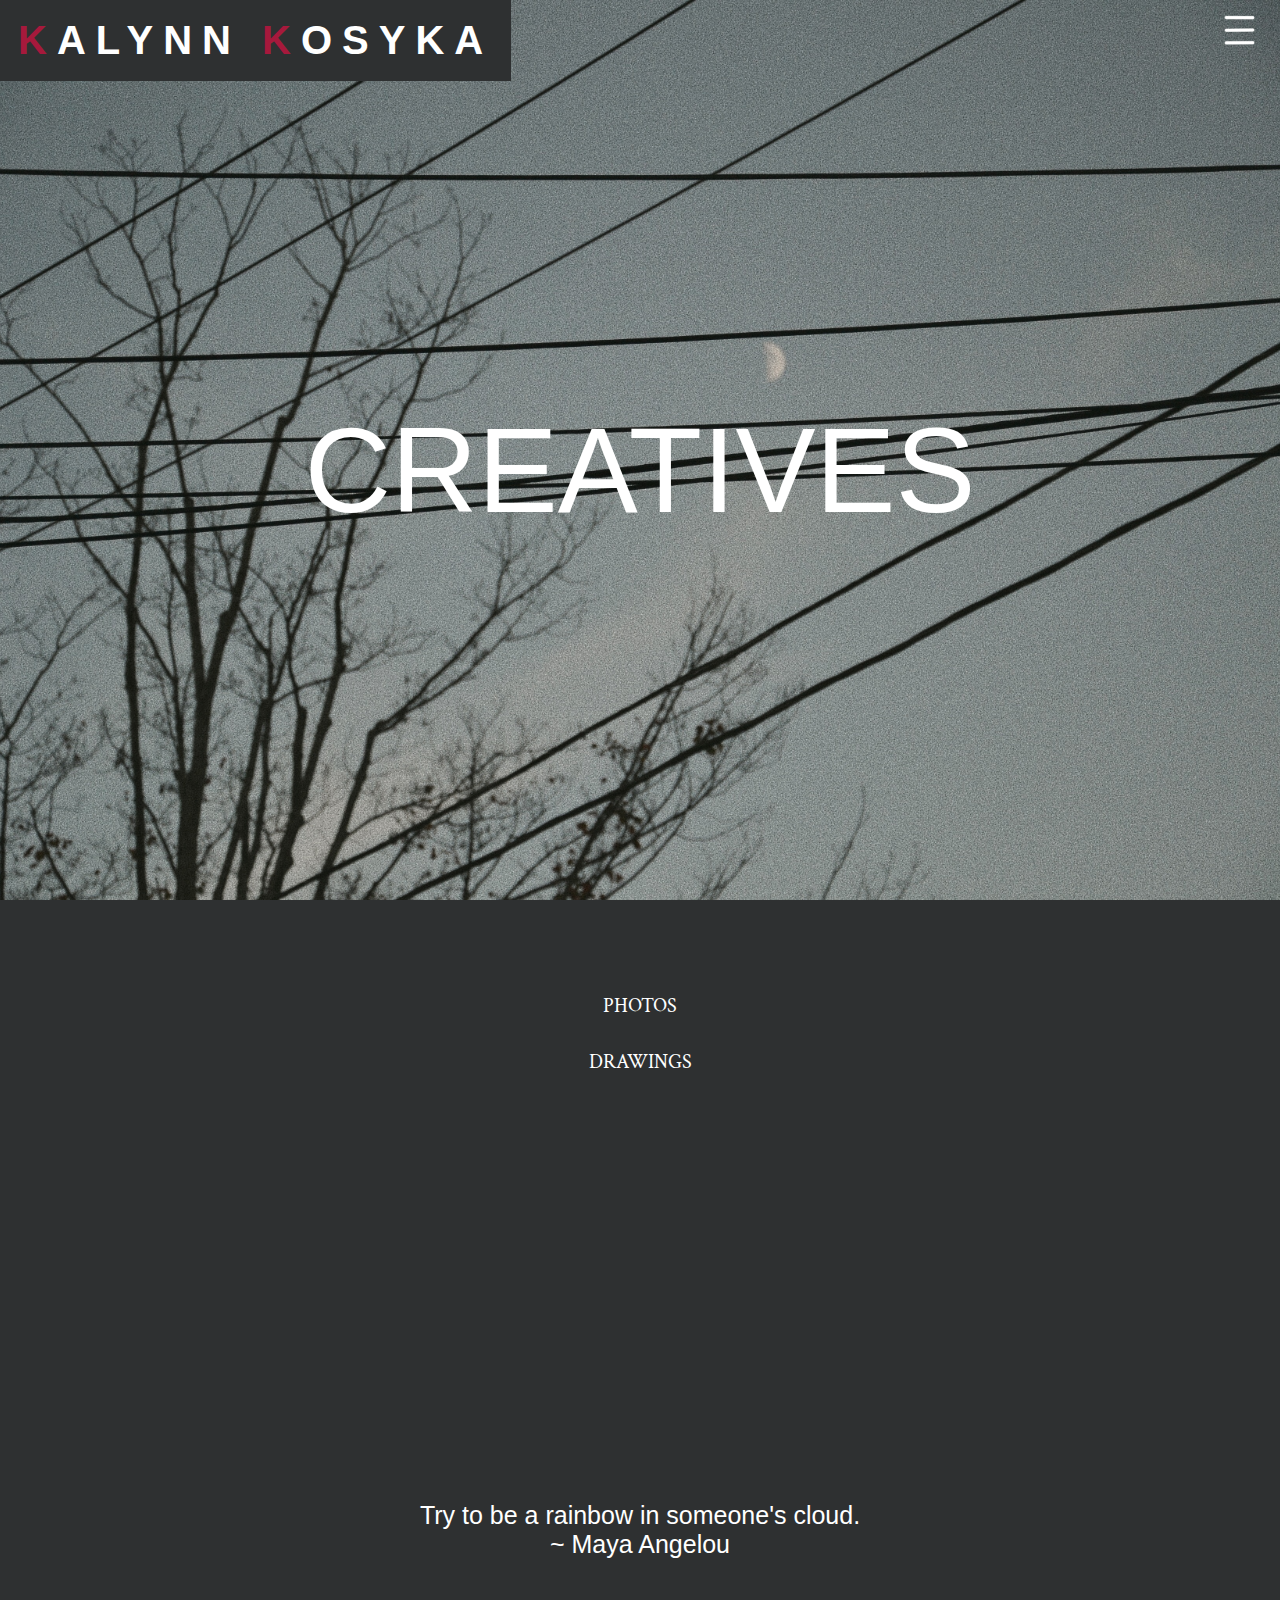
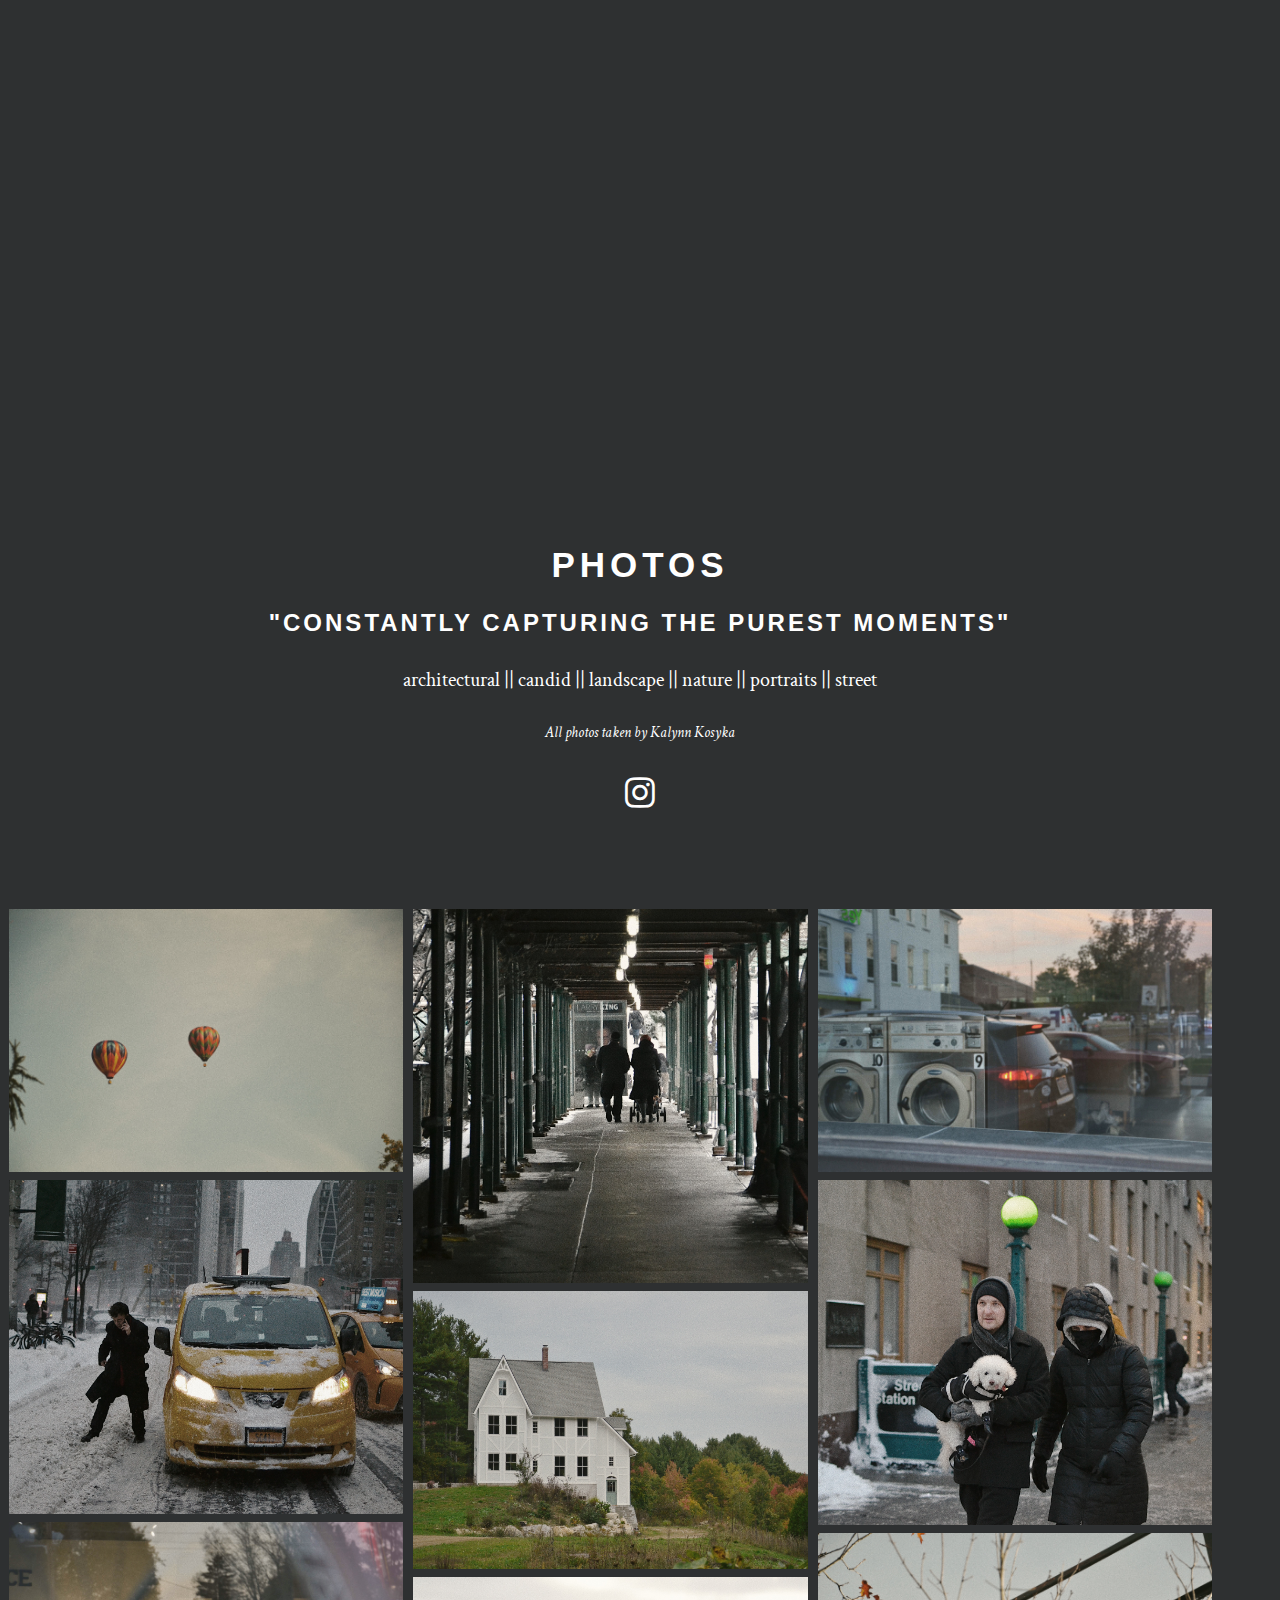
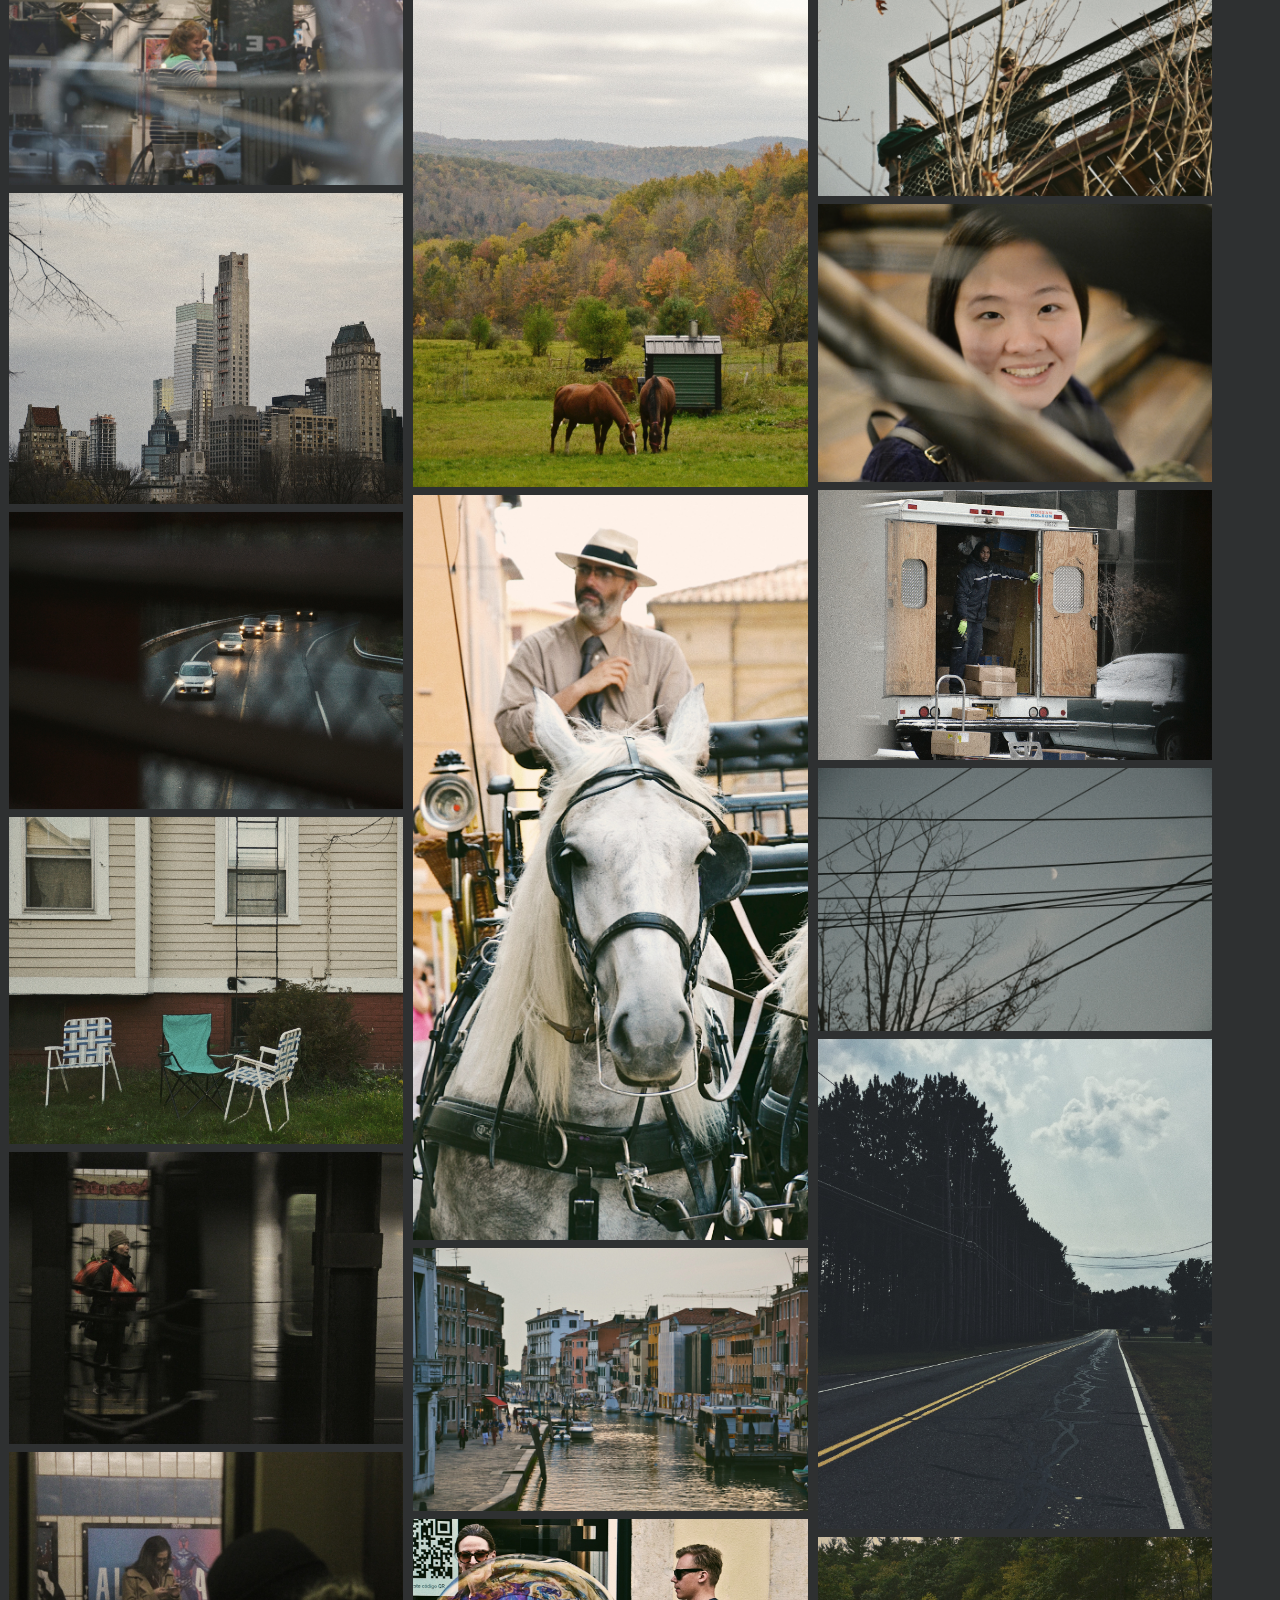
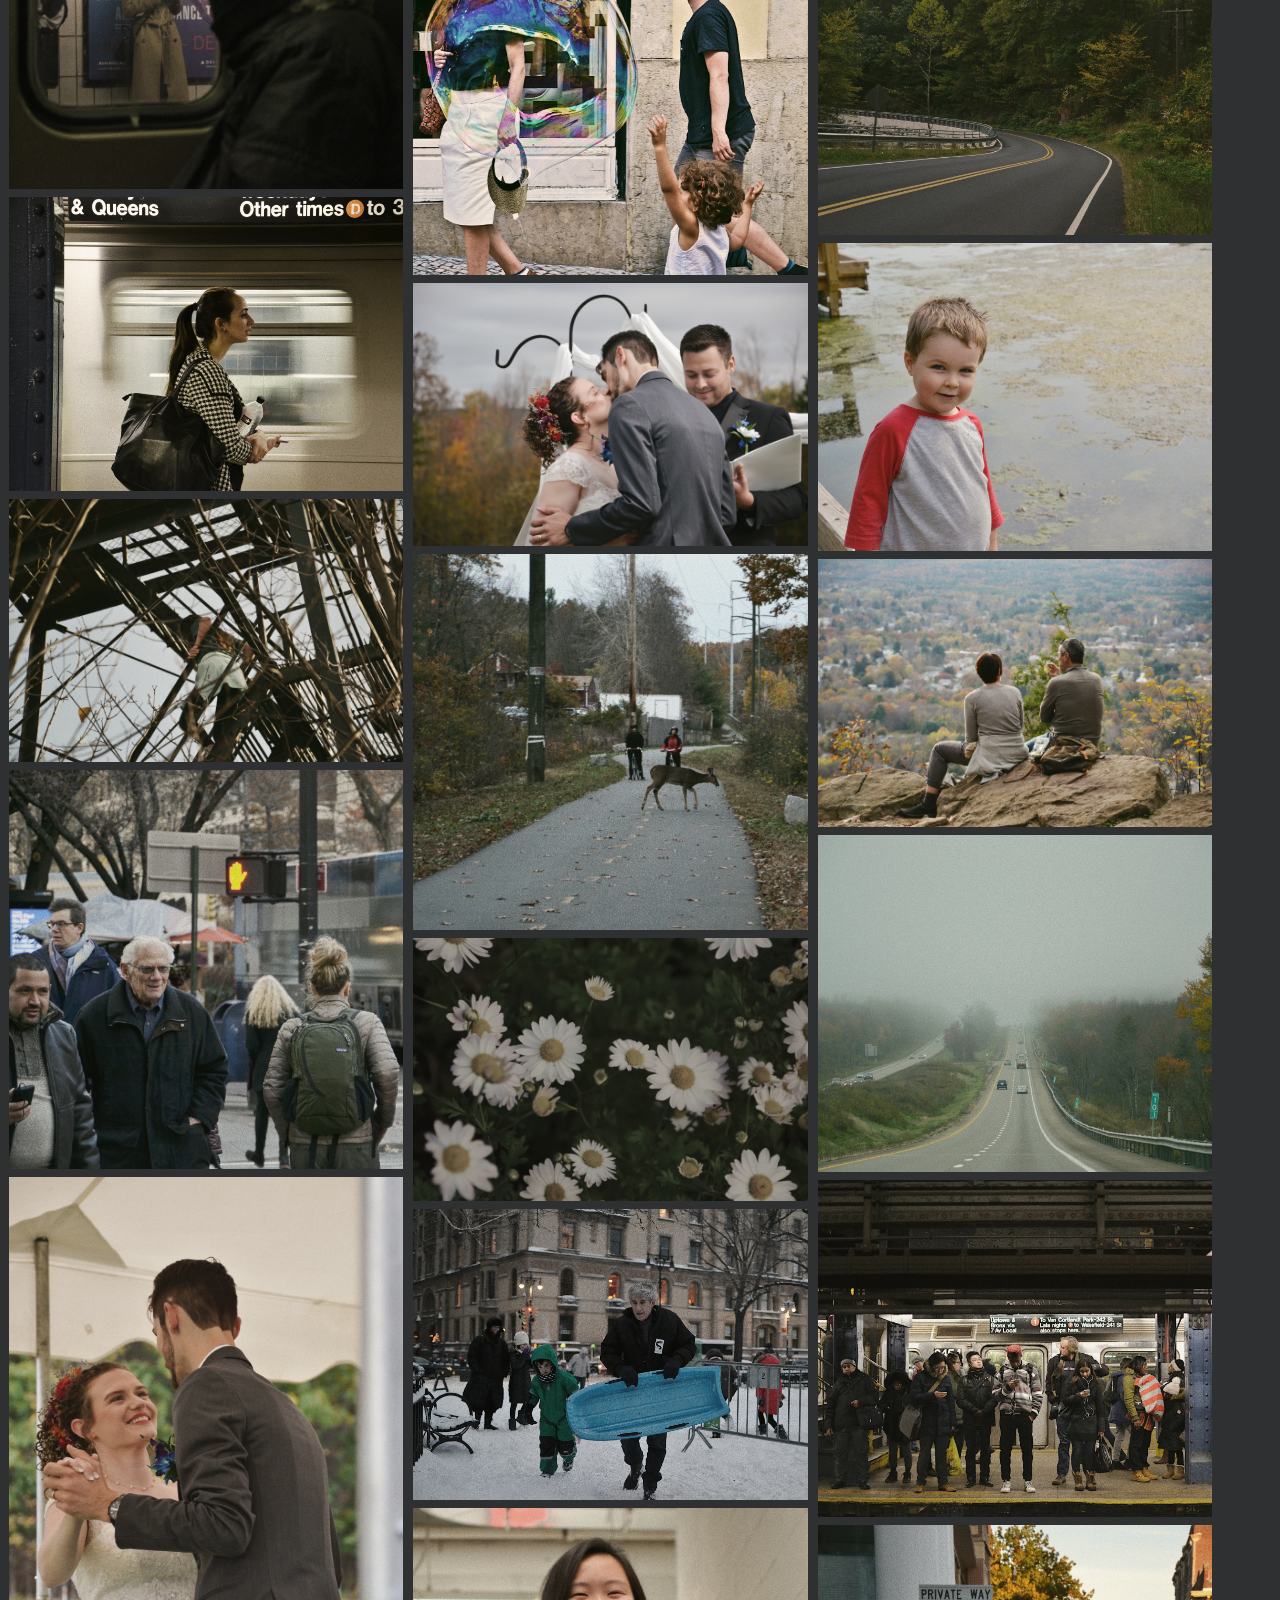
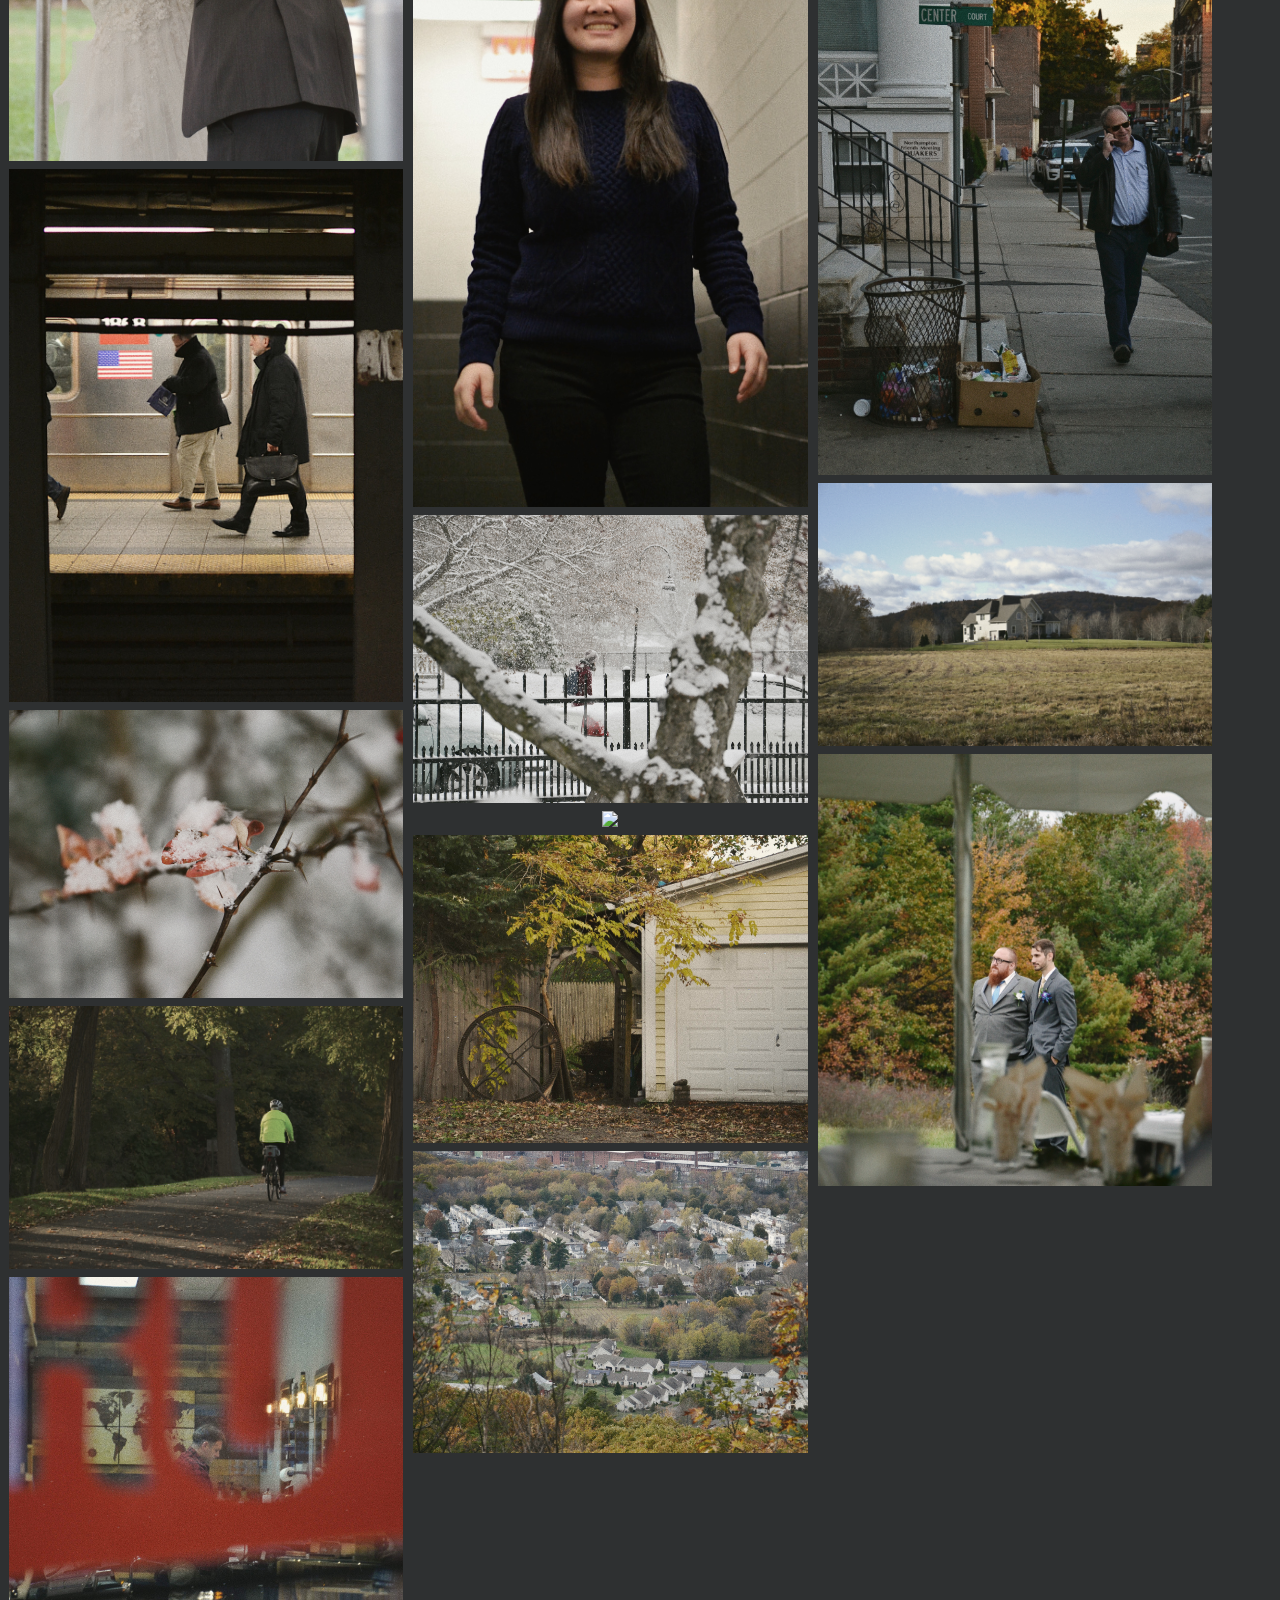
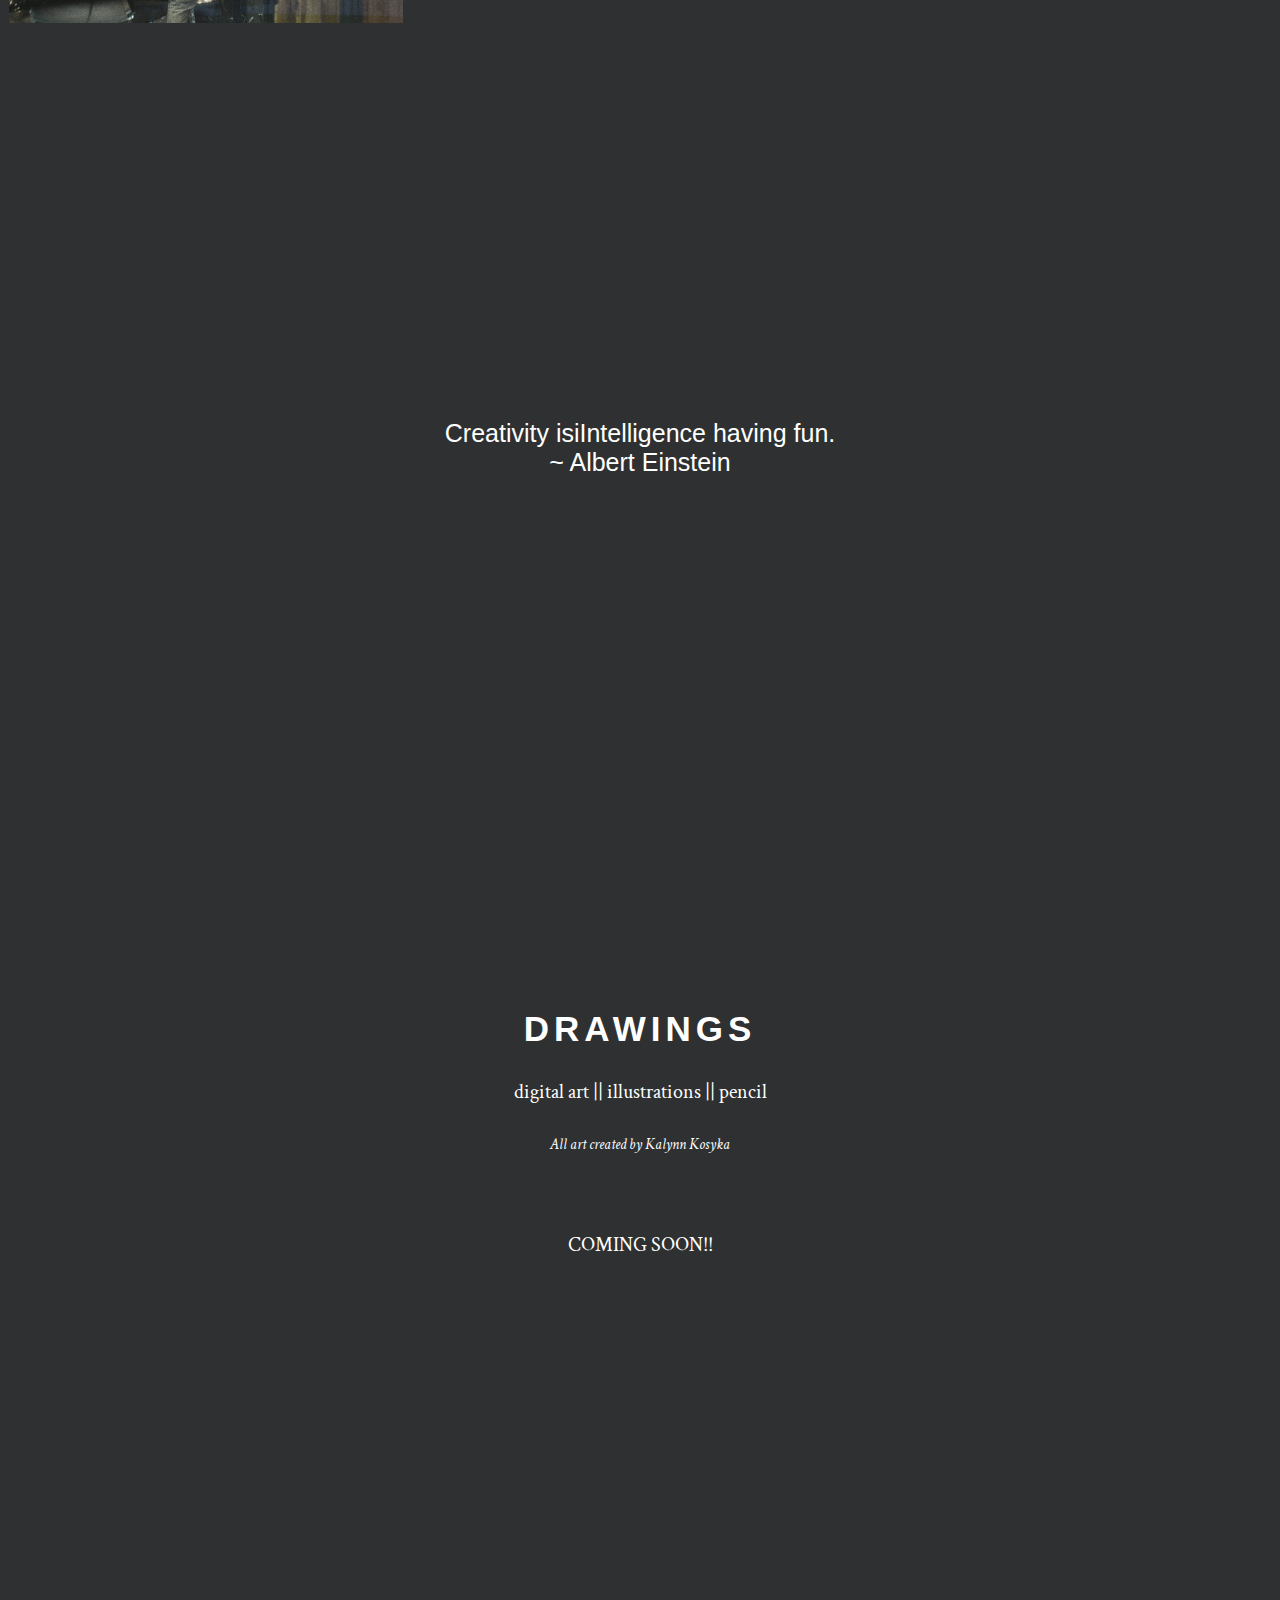
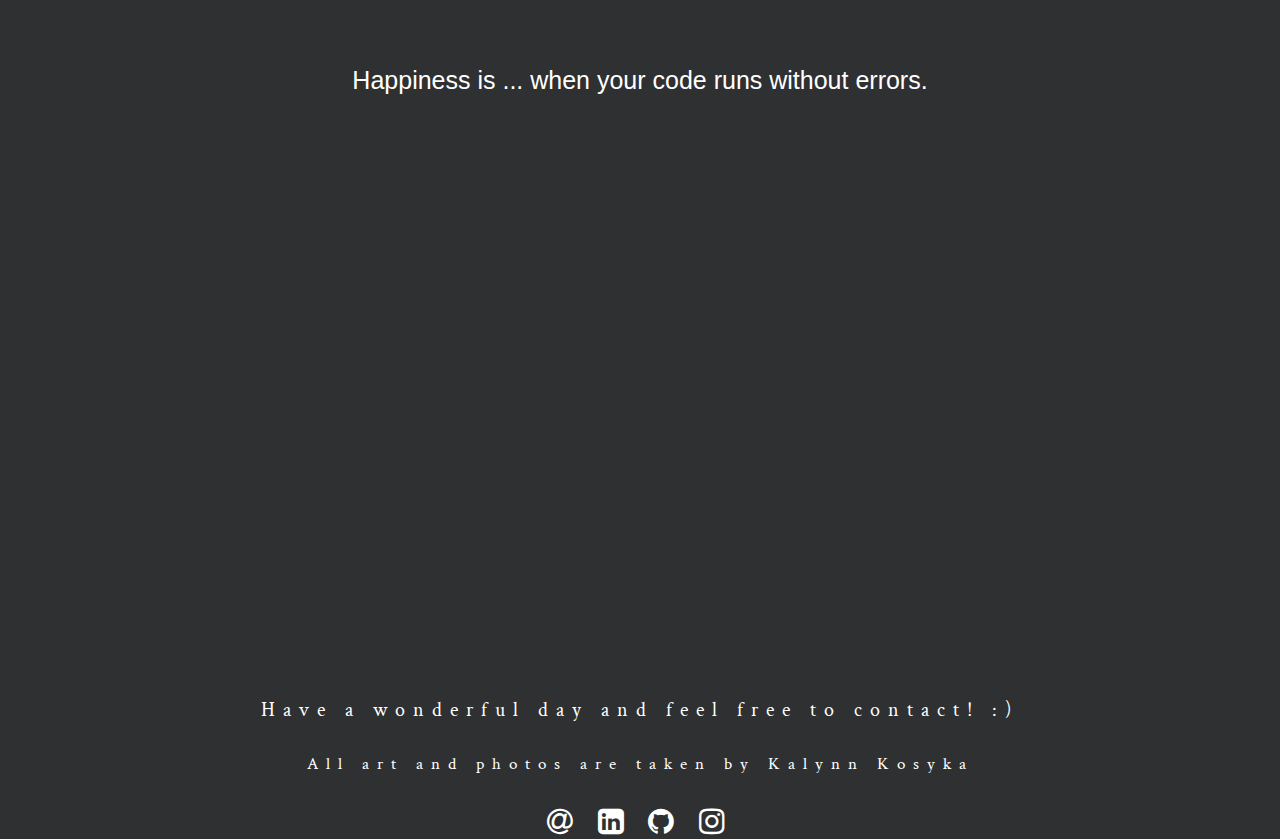
==== creative.html @ 106fa72b "photo -> creatives" ====
<!DOCTYPE html>
<html>
<head>
  <title>KALYNN KOSYKA</title>
  <link rel="stylesheet" type="text/css" href="index.css"> 
  <link href="https://fonts.googleapis.com/css?family=Special+Elite" rel="stylesheet">
  <link href="https://fonts.googleapis.com/css?family=Crimson+Text" rel="stylesheet">

  <link rel="stylesheet" href="https://cdnjs.cloudflare.com/ajax/libs/font-awesome/4.7.0/css/font-awesome.min.css">
</head>
<body>

  <div class="bgimg-7">
    <div class="caption">
        <h1 class="header">
          <a href="index.html"><span id="header" class="border"><span style="color: #A6193C">K</span>ALYNN <span style="color: #A6193C">K</span>OSYKA</span></a>
        </h1>

    <input type="checkbox" id="slide" name="" value=""/>
    <div id="container" class="container" >
      <label for="slide" class="toggle"><img src="images/icon.png" height="30px" alt="moreInfo"></label>
      <nav class="sidebar"> 
        <ul>
          <li><a href="index.html#about" onclick="uncheck()"> <span style="color: #A6193C">A</span>BOUT </a></li>
          <li><a href="files/resume.pdf" target="_blank" onclick="uncheck()"> <span style="color: #A6193C">R</span>ESUME </a></li>
          <li><a href="project.html" onclick="uncheck()"> <span style="color: #A6193C">P</span>ROJECTS </a></li>
          <li><a href="creative.html" onclick="uncheck()"> <span style="color: #A6193C">C</span>REATIVES </a></li>
          <li><a href="other.html" onclick="uncheck()"> <span style="color: #A6193C">O</span>THER </a></li>
          <li><a href="#contact" onclick="uncheck()"> <span style="color: #A6193C">C</span>ONTACT </a></li>
        </ul>
      </nav>
    </div>
    </h1>
      <span id="greeting">CREATIVES</span>
    </div>
  </div>

  <div>
    <div>
      <br/>
      <p><a href="#photos">PHOTOS</a></p>
      <p><a href="#drawings">DRAWINGS</a></p>
      <br/>
    </div>
  </div>

  <div class="bgimg-10">
    <div class="caption">
      <div id="quote1"></div>
    </div>
  </div>

    <section id="photos">
      <div>
        <br/><br/><br/>
        <h1>PHOTOS</h1>
        <h2>"constantly capturing the purest moments"</h2>
        <p> architectural || candid || landscape || nature || portraits || street</p>
        <p style="font-size: 15px;"><i> All photos taken by Kalynn Kosyka </i></p>
        <p style="font-size: 35px;"><a href="https://www.instagram.com/kalkos.jpg/" target="_blank"><i class="fa fa-instagram" ></i></a></p>
        <br/><br/><br/>
      </div>
    </section>

    <div class="row"> 
      <div class="column">
        <img src="images/photos/airBalloon.jpg" style="width:100%">
        <img src="images/photos/alwaysWorking.jpg" style="width:100%">
        <img src="images/photos/bikeShop.jpg" style="width:100%">
        <img src="images/photos/buildings.jpg" style="width:100%">
        <img src="images/photos/cars.jpg" style="width:100%">
        <img src="images/photos/chairs.jpg" style="width:100%">
        <img src="images/photos/hardworker.jpg" style="width:100%">
        <img src="images/photos/throughWindow.jpg" style="width:100%">
        <img src="images/photos/wait.jpg" style="width:100%">
        <img src="images/photos/climbingDown.jpg" style="width:100%">
        <img src="images/photos/streetWalk.jpg" style="width:100%">
        <img src="images/photos/firstDance.jpg" style="width:100%">
        <img src="images/photos/subway.jpg" style="width:100%">
        <img src="images/photos/snowLeaf.jpg" style="width:100%">
        <img src="images/photos/yellowBikeRide.jpg" style="width:100%">
        <img src="images/photos/inTheU.jpg" style="width:100%">
      </div>
      <div class="column">
        <img src="images/photos/construction.jpg" style="width:100%">
        <img src="images/photos/cuteHouse.jpg" style="width:100%">
        <img src="images/photos/horses.jpg" style="width:100%">
        <img src="images/photos/manHorse.jpg" style="width:100%">
        <img src="images/photos/waterTown.jpg" style="width:100%">
        <img src="images/photos/bubble.jpg" style="width:100%">
        <img src="images/photos/firstKiss.jpg" style="width:100%">
        <img src="images/photos/deerOnTrail.jpg" style="width:100%">
        <img src="images/photos/flowers.jpg" style="width:100%">
        <img src="images/photos/foreverYoung.jpg" style="width:100%">
        <img src="images/photos/smileNow.jpg" style="width:100%">
        <img src="images/photos/snowTree.jpg" style="width:100%">
        <img src="images/photos/smithField.jpg" style="width:100%">
        <img src="images/photos/garage.jpg" style="width:100%">
        <img src="images/photos/houses.jpg" style="width:100%">
      </div> 
      <div class="column">
        <img src="images/photos/laundryReflection.jpg" style="width:100%">
        <img src="images/photos/littleDog.jpg" style="width:100%">
        <img src="images/photos/lookingDown.jpg" style="width:100%">
        <img src="images/photos/throughFence.jpg" style="width:100%">
        <img src="images/photos/mail.jpg" style="width:100%">
        <img src="images/photos/moonWires.jpg" style="width:100%">
        <img src="images/photos/longRoad.jpg" style="width:100%">
        <img src="images/photos/curveRoad.jpg" style="width:100%">
        <img src="images/photos/littleBoy.jpg" style="width:100%">
        <img src="images/photos/mountainViews.jpg" style="width:100%">
        <img src="images/photos/roadTrip.jpg" style="width:100%">
        <img src="images/photos/subwayWait.jpg" style="width:100%">
        <img src="images/photos/walkingTalking.jpg" style="width:100%">
        <img src="images/photos/fallHouse.jpg" style="width:100%">
        <img src="images/photos/bestMan.jpg" style="width:100%">
      </div> 
    </div>
    <br/>
  </div>

  <div class="bgimg-9">
    <div class="caption">
      <div id="quote2"></div>
    </div>
  </div>

  <section id="drawings">
    <div>
      <h1> DRAWINGS </h1>
      <p> digital art || illustrations || pencil </p>
      <p style="font-size: 15px;"><i> All art created by Kalynn Kosyka </i></p>
      <br/>
      <p>COMING SOON!!</p>
    </div>
  </section>
<!-- 
  <div class="row"> 
    <div class="column">
      <img src="images/photos/airBalloon.jpg" style="width:100%">
      <img src="images/photos/alwaysWorking.jpg" style="width:100%">

    </div>
    <div class="column">
      <img src="images/photos/construction.jpg" style="width:100%">
      <img src="images/photos/cuteHouse.jpg" style="width:100%">

    </div> 
    <div class="column">
      <img src="images/photos/laundryReflection.jpg" style="width:100%">
      <img src="images/photos/littleDog.jpg" style="width:100%">

    </div> 
  </div>
  <br/>
</div> -->

  <div class="bgimg-4">
    <div class="caption">
      <div id="quote3"></div>
    </div>
  </div>

<section id="contact">
<div>
  <div id="footer">
    <br/>
    <p>Have a wonderful day and feel free to contact! :)</p>
    <p style="font-size: 17px;">All art and photos are taken by Kalynn Kosyka</p>
    <a href="mailto:kkosyka@smith.edu"><i class="fa fa-at" ></i></a>
    <a href="https://www.linkedin.com/in/kkosyka/" target="_blank"><i class="fa fa-linkedin-square" ></i></a>
    <a href="https://github.com/kkosyka" target="_blank"><i class="fa fa-github" ></i></a>
    <a href="https://www.instagram.com/kalkos.jpg/" target="_blank"><i class="fa fa-instagram" ></i></a>
    <br/>
  </div>
</div>
</section>

</body>

<!-- <script src="http://ajax.googleapis.com/ajax/libs/jquery/2.0.0/jquery.min.js"> -->
<script type="text/javascript">
  function uncheck(){
    document.getElementById("slide").checked = false;
  }


  function uncheck(){
    document.getElementById("slide").checked = false;
  }

  var quotes = ['Don&#39t stop until you&#39re proud.',
    'A new language is a new life.',
    'Will it be easy? Nope.<br/>Worth it? Absolutely.',
    'The expert in anything was once a beginner.',
    'Always do what you are afraid to do.',
    'Don&#39t lose the spark that makes you You. <br/>~ C.J. Peterson',
    'Happiness is ... when your code runs without errors.',
    'Try to be a rainbow in someone&#39s cloud. <br/>~ Maya Angelou',
    'Out of difficulties grow miracles. <br/>~ Jean de la Bruyere',
    'Never let anyone disturb your composure, <br/>deter your accomplishment, <br/>or destroy your happiness.',
    'If you are not willing to risk the usual <br/>you will have to settle for the ordinary.<br/> ~ Jim Rohn',
    'You must never behave as if your life belongs to a man. <br/>Your life belongs to you and you alone.<br/> ~ Chimamanda Adichie',
    'Life goes by fast. Enjoy it. Calm down. It&#39s all funny. <br/> ~ Joan Rivers',
    'how you love yourself is<br/>how you teach others<br/>to love you <br/>~ Rupi Kaur',
    'Don&#39t cry because it&#39s over, smile because it happened.<br/>~ Dr. Seuss',
    'where<br/>you are.<br/> is not <br/>who<br/>you are.<br/>~ circumstances',
    'The world is yours.',
    'Follow your most intense<br/>obsessions mercilessly.<br/>~ Frank Kafka',
    'Silence isn&#39t empty, it&#39s full<br/> of answers',
    'With the new day comes new strength and new thoughts.<br/>~ Eleanor Roosevelt',
    'Better an oops<br/> than a what if.',
    'She<br/>dreams<br/>more<br/>often<br/>than<br/>she<br/>sleeps', 
    'You only fail when you stop trying.',
    'I was quiet, but<br/>I was not blind<br/>~ Jane Austen',
    'It doesn&#39t matter where you came from. <br/>All that matters is where you are going.<br/>~ Brian Tracy',
    'We become what we think about.<br/> -Earl Nightingale',
    'Don&#39t let yesterday take up too much of today.<br/> ~ Will Rogers',
    'We may encounter many defeats<br/> but we must not be defeated.<br/>~ Maya Angelou',
    'Creativity isiIntelligence having fun.<br/>~ Albert Einstein'

    ];

    randomQuote();
    function randomQuote(){
      for(var i =1; i<4;i++){
        var quote = quotes[Math.floor(Math.random() * quotes.length)];
        var id = "quote" + i.toString();
        document.getElementById(id).innerHTML = '<span >' + quote + '</span >';
      }
    }
    randomQuote();
</script>

</script>

</html>



<!-- 
quotes/sayings/inspire:

don’t stop until you’re proud.

a new language is a new life.

Will it be easy? Nope.
Worth it? Absolutely.

The expert in anything was once a beginner.

Always do what you are afraid to do.

Don’t lose the spark that makes you You. 
~ C.J. Peterson

Happiness is … when your code runs without error.

Try to be a rainbow in someone’s cloud. 
~ Maya Angelou

Out of difficulties grow miracles. 
~ Jean de la Bruyere

 -->
---- index.css ----
body,html{  
	font-family: "Futura-CondensedExtraBold", sans-serif;
	height: 100%;
  margin: 0;
  color: #777;
  text-align: center;
  background-color: #2e3031;
}
#header{
	font-size: 40px;
	position: fixed;
	left: 0;
	top: 0;
	z-index: 1;
}

p{
	margin: 30px 80px;
  font-family: 'Crimson Text', serif;
  color: #FFF;
  font-size: 20px;
}

.downButton{
	font-size:35px;
}

#footer{
	font-size: 30px;
	letter-spacing: 8px;
}

#greeting{
	font-size: 120px;
	color: #FFF;
}
.bgimg-1, .bgimg-2, .bgimg-3, .bgimg-4, .bgimg-5, .bgimg-6, .bgimg-7, .bgimg-8, .bgimg-9, .bgimg-10, .bgimg-11,.bgimg-12 {
  position: relative;
  opacity: 1;
  background-attachment: fixed;
  background-position: center;
  background-repeat: no-repeat;
  background-size: cover;


}
.bgimg-1 {
  background-image: url("images/photos/cars.jpg");
  min-height: 105%;
}

.bgimg-2 {
  background-image: url("images/photos/airBalloon.jpg");
  min-height: 105%;
}

.bgimg-3 {
  background-image: url("images/photos/flowers.jpg");
  min-height: 105%;
}

.bgimg-4 {
  background-image: url("images/photos/houses.jpg");
  min-height: 105%;
}

.bgimg-5 {
  background-image: url("images/photos/roadTrip.jpg");
  min-height: 105%;
}

.bgimg-6 {
  background-image: url("images/photos/yellowBikeRide.jpg");
  min-height: 105%;
}

.bgimg-7 {
  background-image: url("images/photos/moonWires.jpg");
  min-height: 105%;
}
.bgimg-8 {
  background-image: url("images/photos/laundryReflection.jpg");
  min-height: 105%;
}

.bgimg-9 {
  background-image: url("images/photos/bikeShop.jpg");
  min-height: 105%;
}

.bgimg-10 {
  background-image: url("images/photos/climbingDown.jpg");
  min-height: 105%;
}

.bgimg-11 {
  background-image: url("images/photos/chairs.jpg");
  min-height: 105%;
}
.bgimg-12 {
  background-image: url("images/photos/snowLeaf.jpg");
  min-height: 105%;
}
.caption {
  position: absolute;
  left: 0;
  top: 40%;
  width: 100%;
  text-align: center;
  font-size: 25px;
  color: #FFF;
}

.caption span.border {
  background-color: #2e3031;
  color: #fff;
  padding: 18px;
  font-size: 25px;
  letter-spacing: 10px;
}

h2 {
  letter-spacing: 3px;
  text-transform: uppercase;
  color: #FFF;
}

h1 {
  letter-spacing: 5px;
  text-transform: uppercase;
  font-size: 35px;
  color: #FFF;
}

/* Turn off parallax scrolling for tablets and phones */
@media only screen and (max-device-width: 1024px) {
    .bgimg-1, .bgimg-2, .bgimg-3, .bgimg-4, .bgimg-5, .bgimg-6, .bgimg-7, .bgimg-8,.bgimg-9, .bgimg-10, .bgimg-11,.bgimg-12  {
        background-attachment: scroll;
    }
}

a { text-decoration : none; color : #FFF; }
a:hover { color: rgba(166, 25, 60, 1);}  
/*http://www.99colors.net/hex/A6193C*/

.toggle {
  text-decoration: none;
  color: rgba(0, 0, 0, 1);
  -webkit-transition: all 0.30s ease-out 0;
  -moz-transition: all 0.30s ease-out 0;
  transition: all 0.45s ease-out 0;
  position: fixed;
  top: 15px;
  right: 25px;
  z-index: 1;
  cursor: pointer;
}
.sidebar {
  font-size: 30px;
  position: fixed;
  text-align: center;
  top: 0px;
  bottom: 0px;
  right: -200px;
  -webkit-transition: all 0.15s ease-out 0;
  -moz-transition: all 0.15s ease-out 0;
  width: 200px;
  background: #2e3031; 
  z-index: 1;
}

.sidebar ul {
  list-style: none;
  margin: 0;
  padding: 0; 
}

.sidebar li a {
  color: white;
  position: relative;
  top: 100px;
  cursor: pointer;
  text-decoration: none;
  line-height: 200%;
}

.sidebar a:hover { color: #A6193C;}

#slide:checked + .container .sidebar {right: 0px;}

#slide:checked + .toggle {right: 0px;}

.container a.visited{
  display:none;

}
#slide:checked + .container .toggle {
  right: 15px;
  z-index: 2;
}
#slide {display: none; }



.row {
    display: -ms-flexbox; /* IE10 */
    display: flex;
    -ms-flex-wrap: wrap; /* IE10 */
    flex-wrap: wrap;
    padding: 0 4px;
}

/* Create four equal columns that sits next to each other */
.column {
    -ms-flex: 31%; /* IE10 */
    flex: 31%;
    max-width: 31%;
    padding: 0 5px;
}

.column img {
    margin-top: 8px;
    vertical-align: middle;
}

/* Responsive layout - makes a two column-layout instead of four columns */
@media (max-width: 300px) {
    .column {
        -ms-flex: 50%;
        flex: 50%;
        max-width: 50%;
    }
}

/* Responsive layout - makes the two columns stack on top of each other instead of next to each other */
@media (max-width: 300px) {
    .column {
        -ms-flex: 100%;
        flex: 100%;
        max-width: 100%;
    }
}
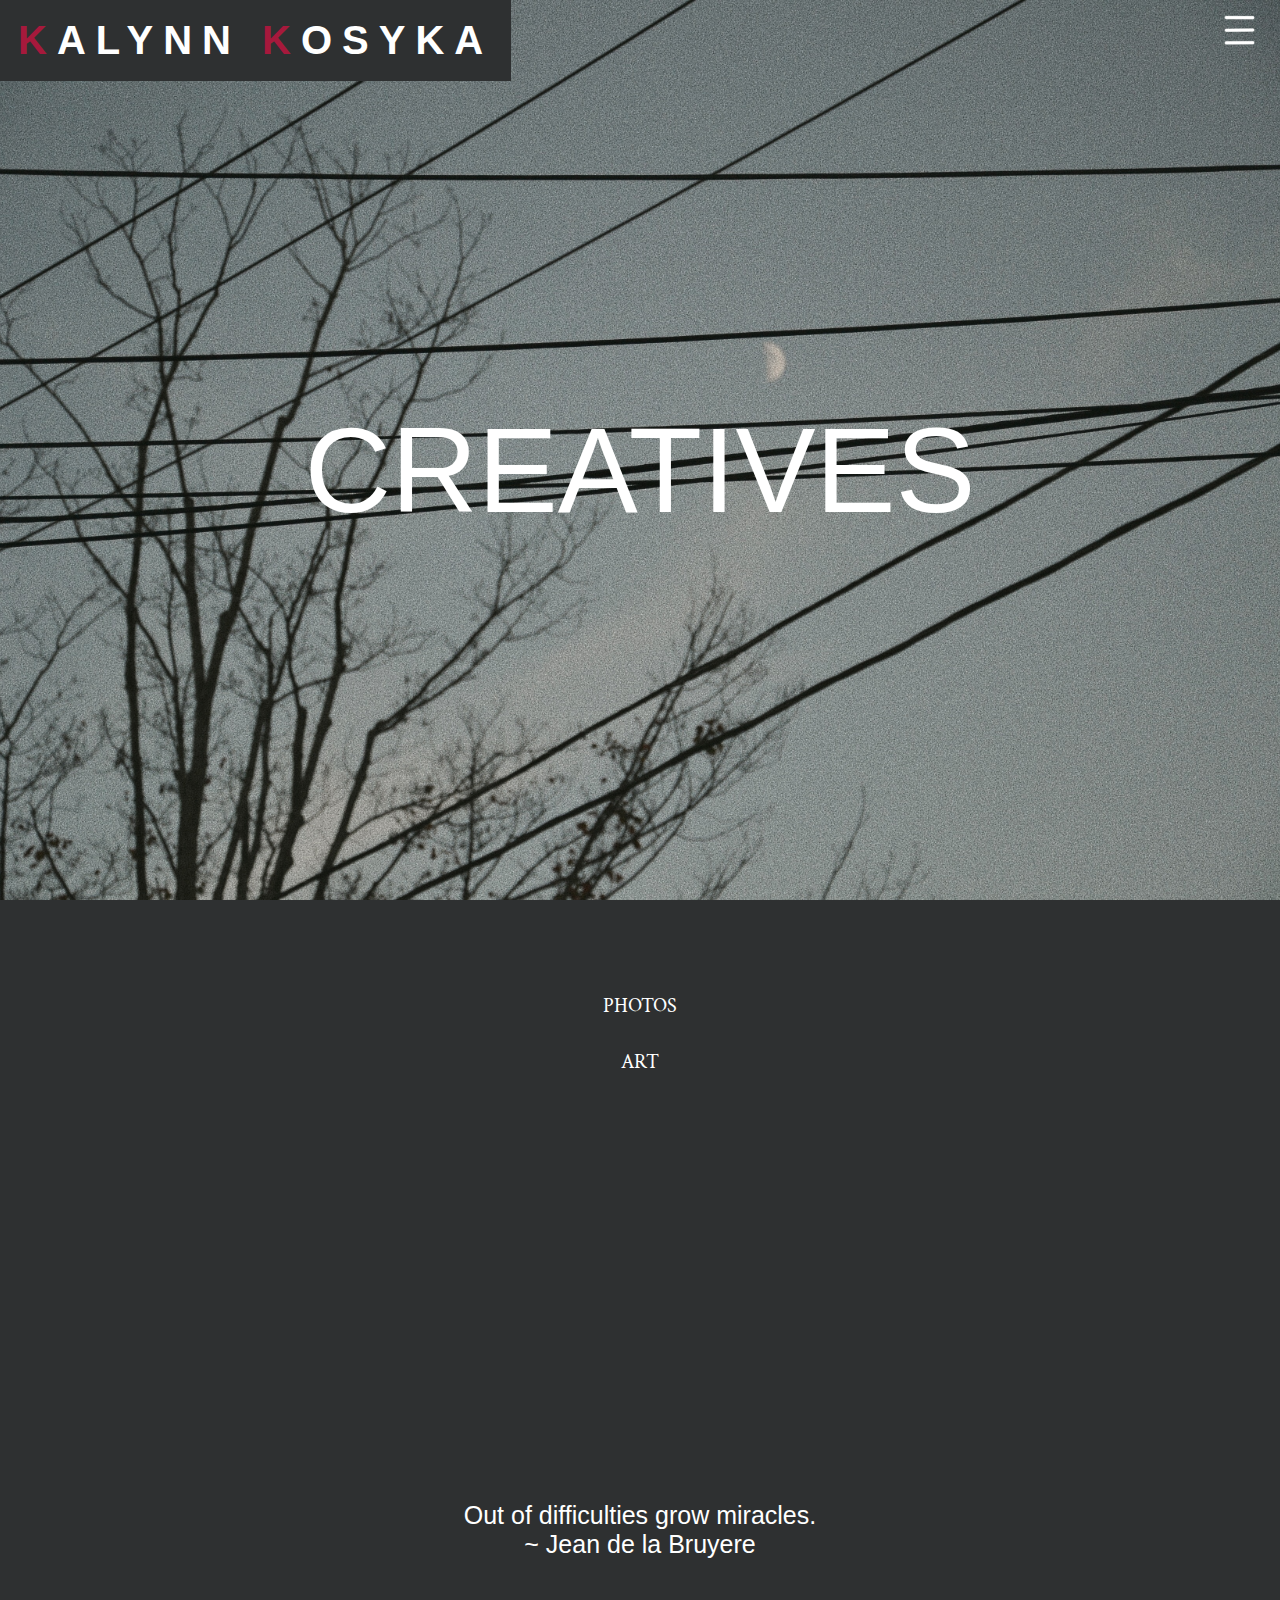
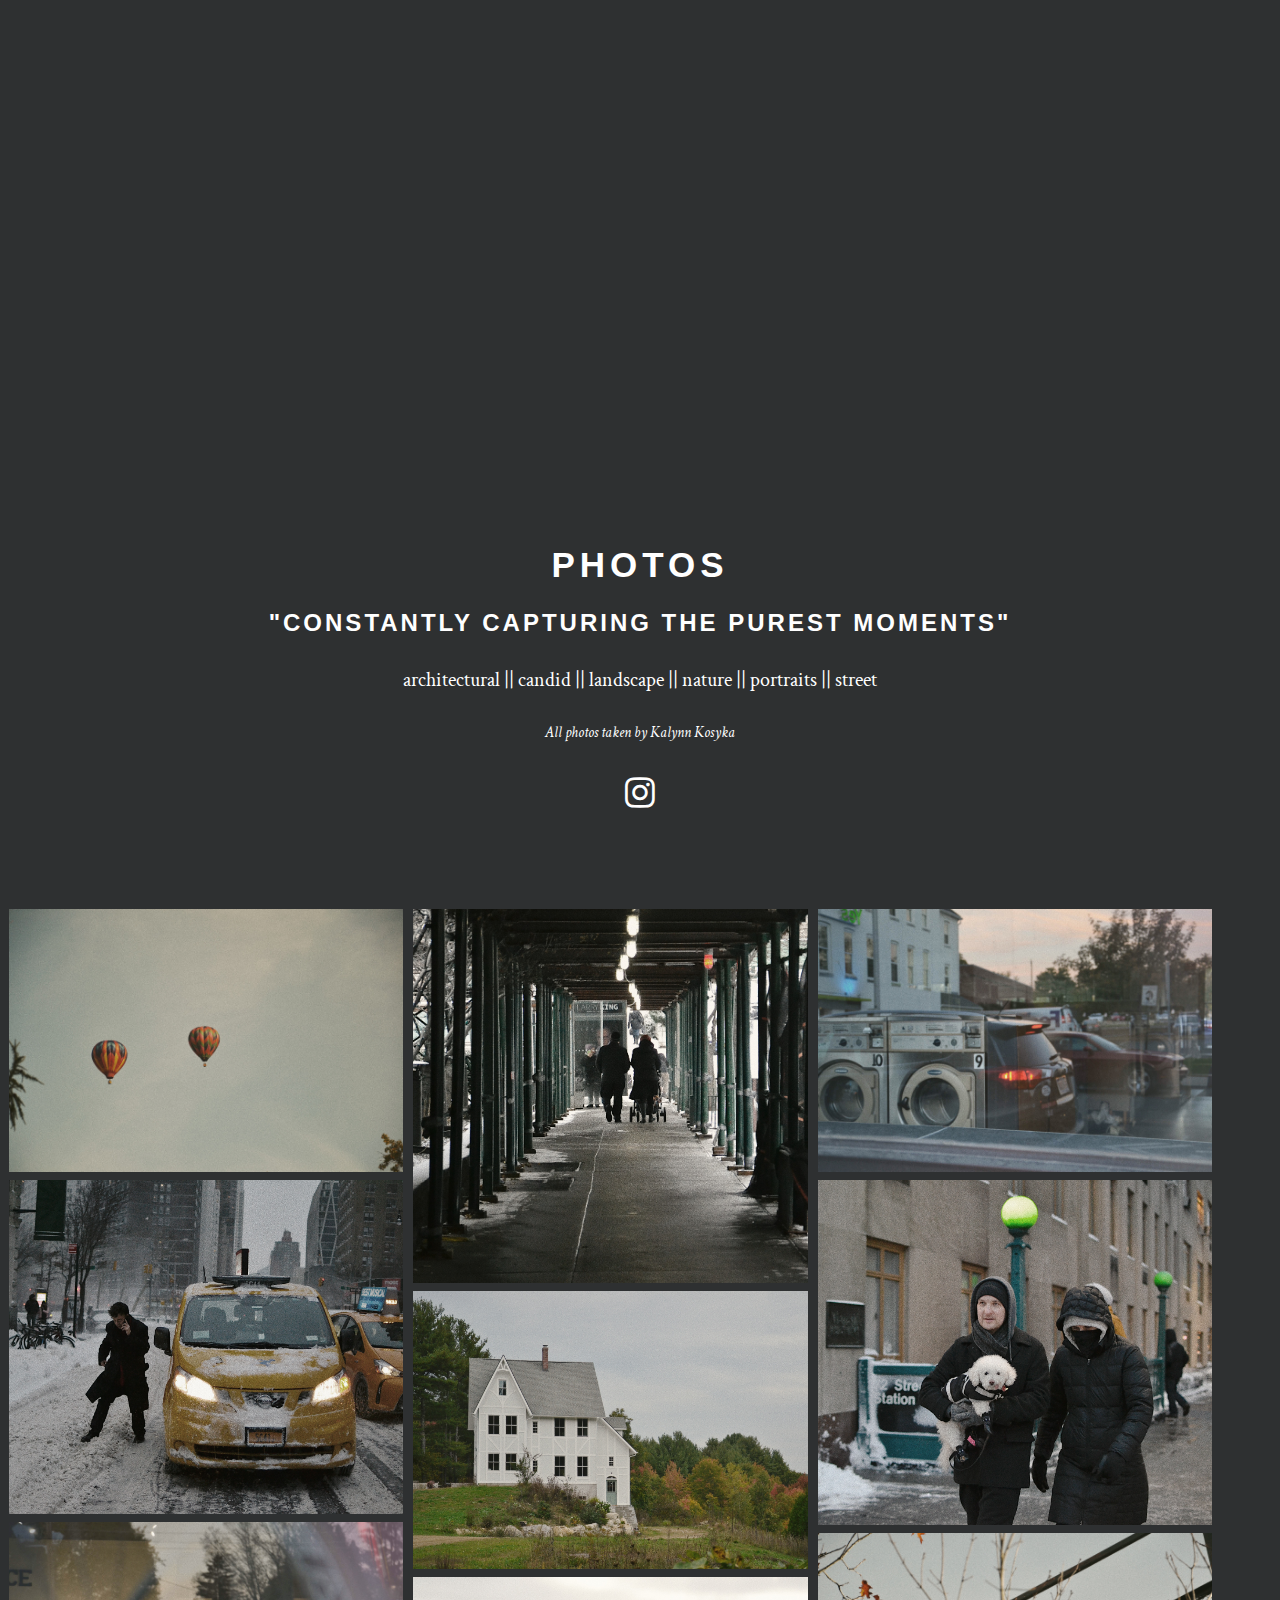
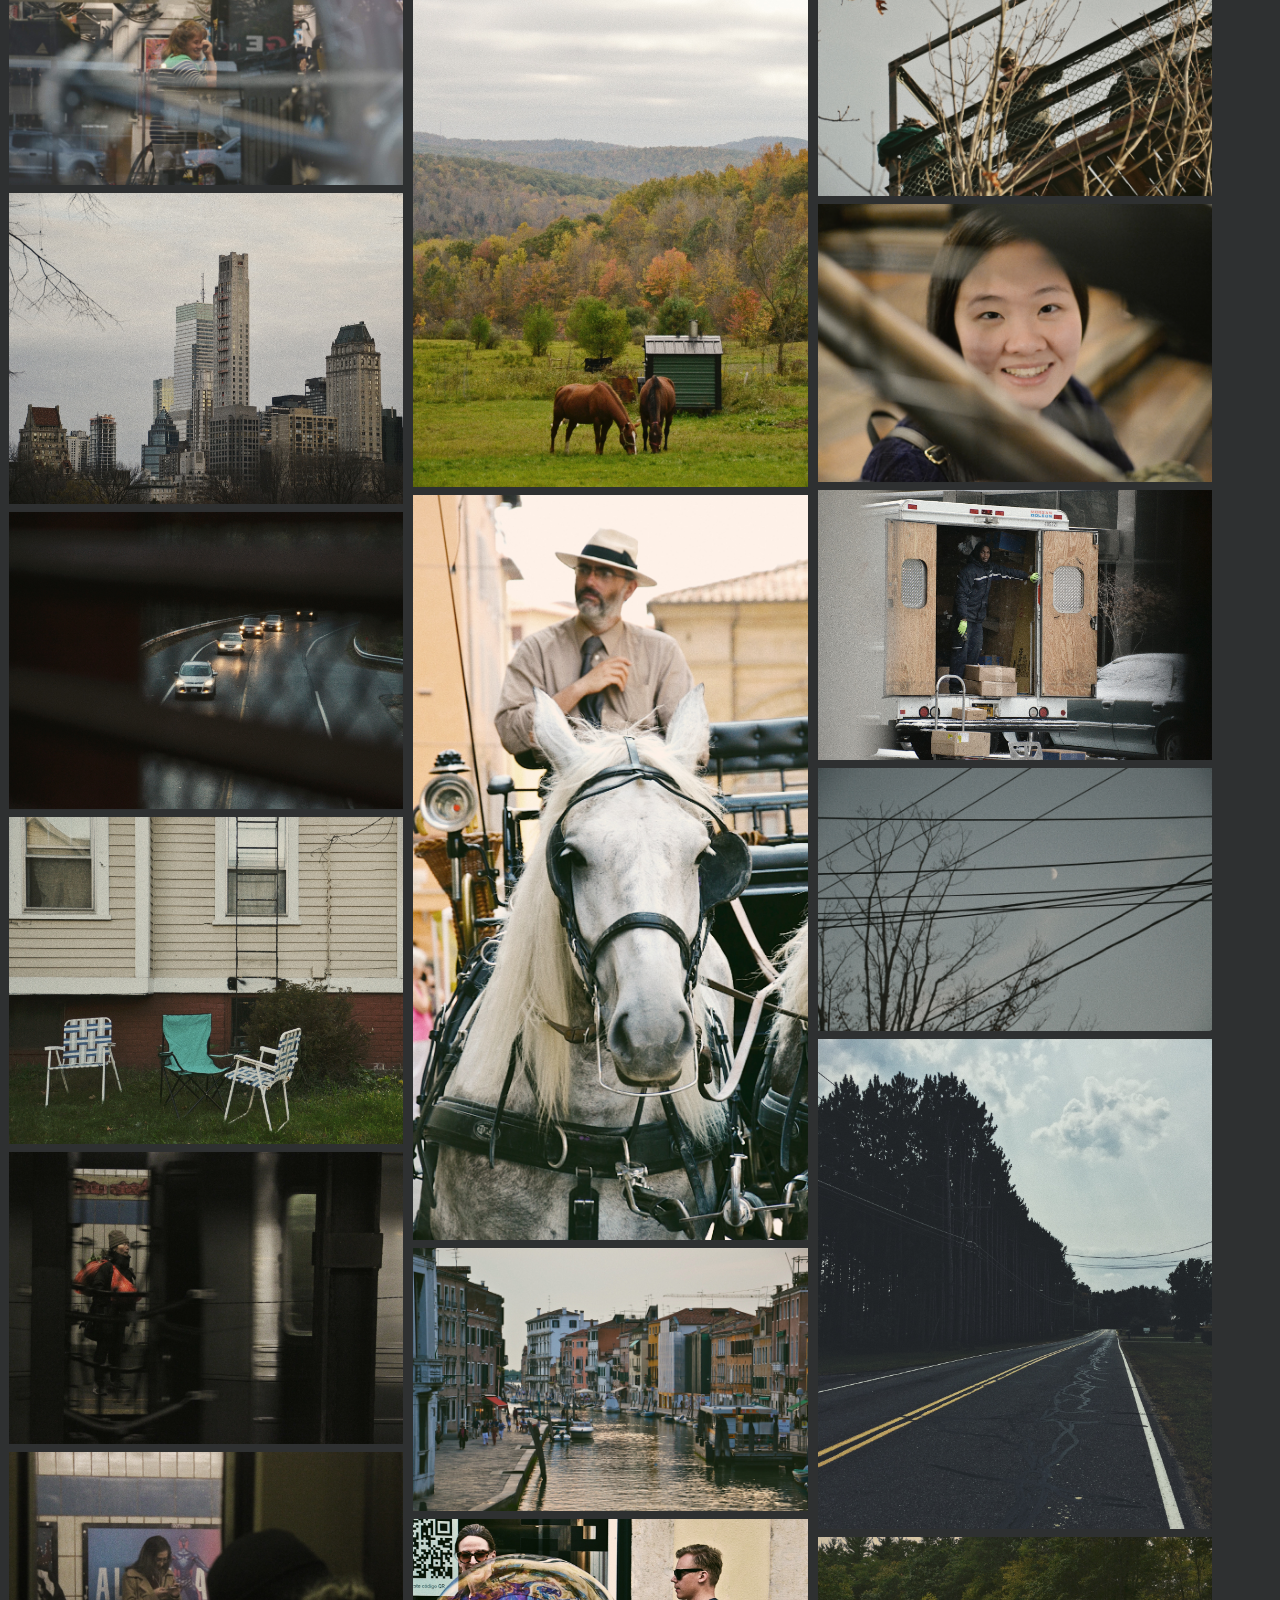
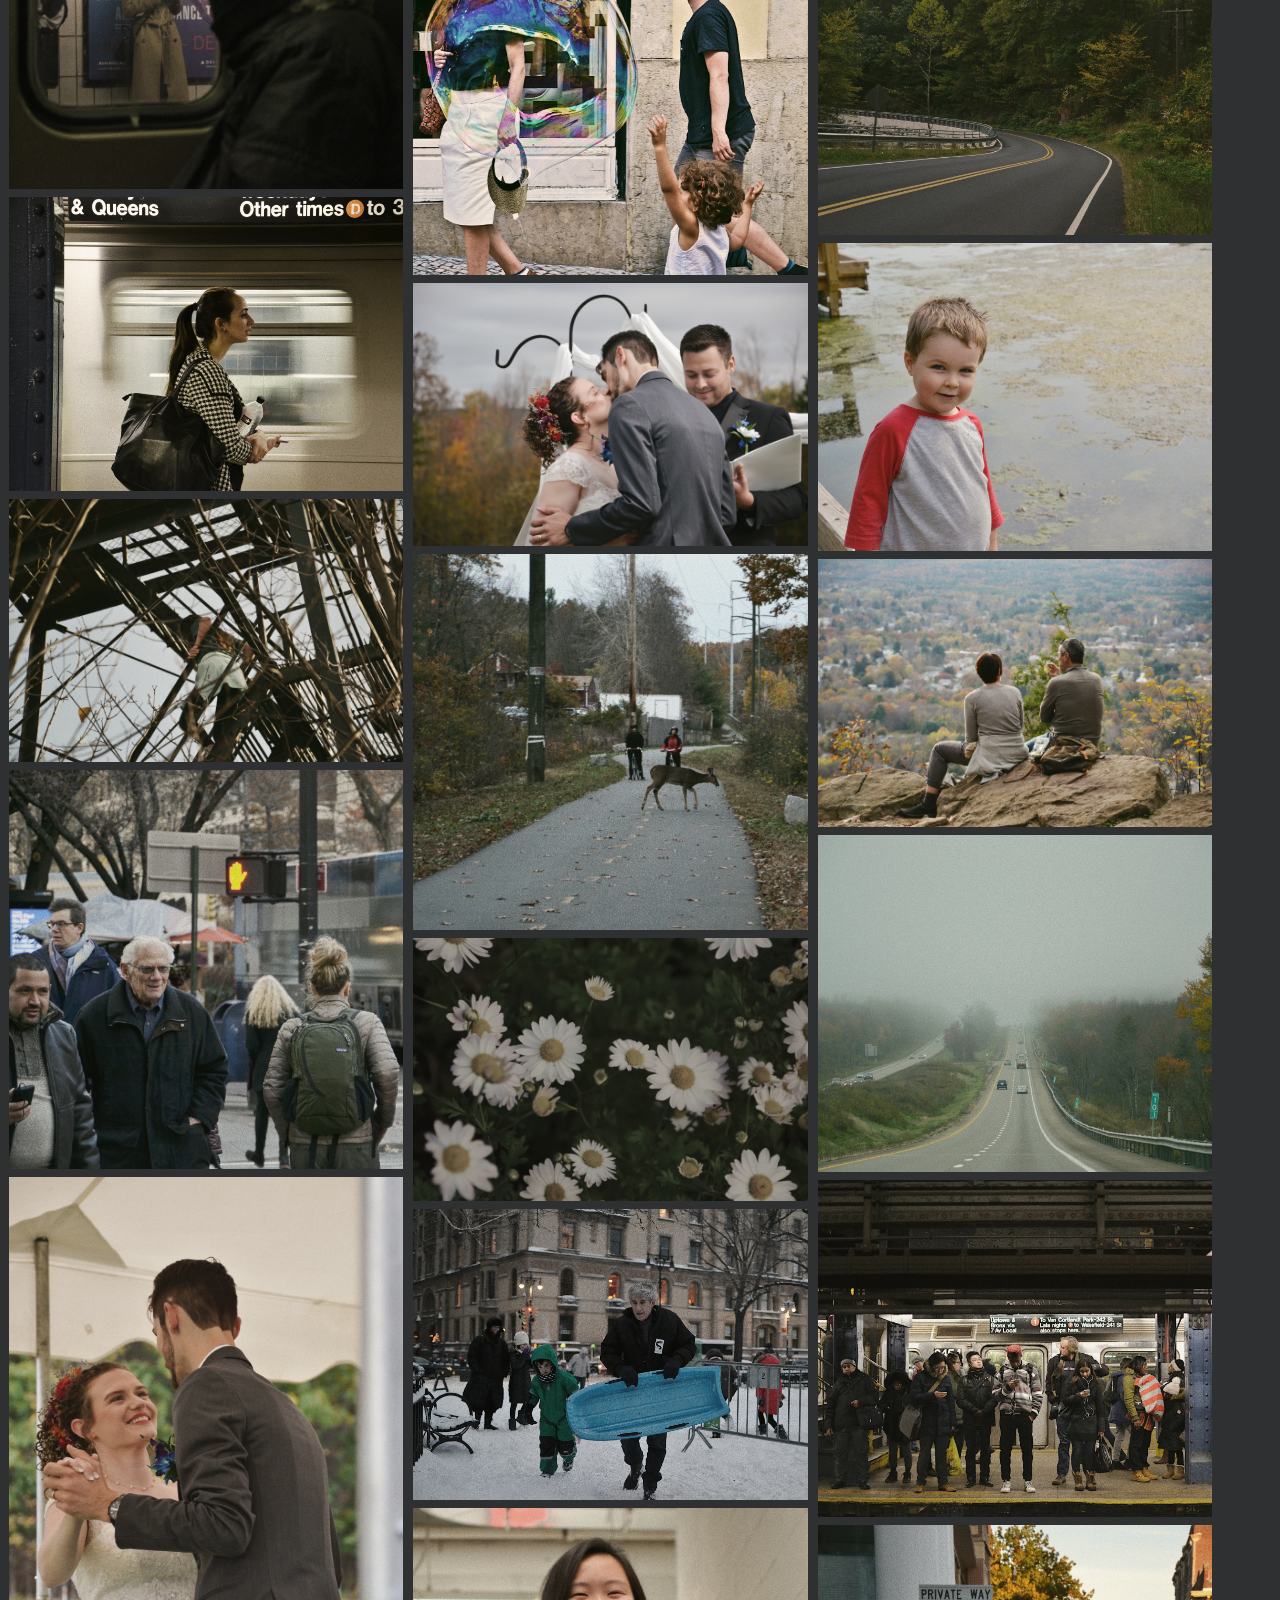
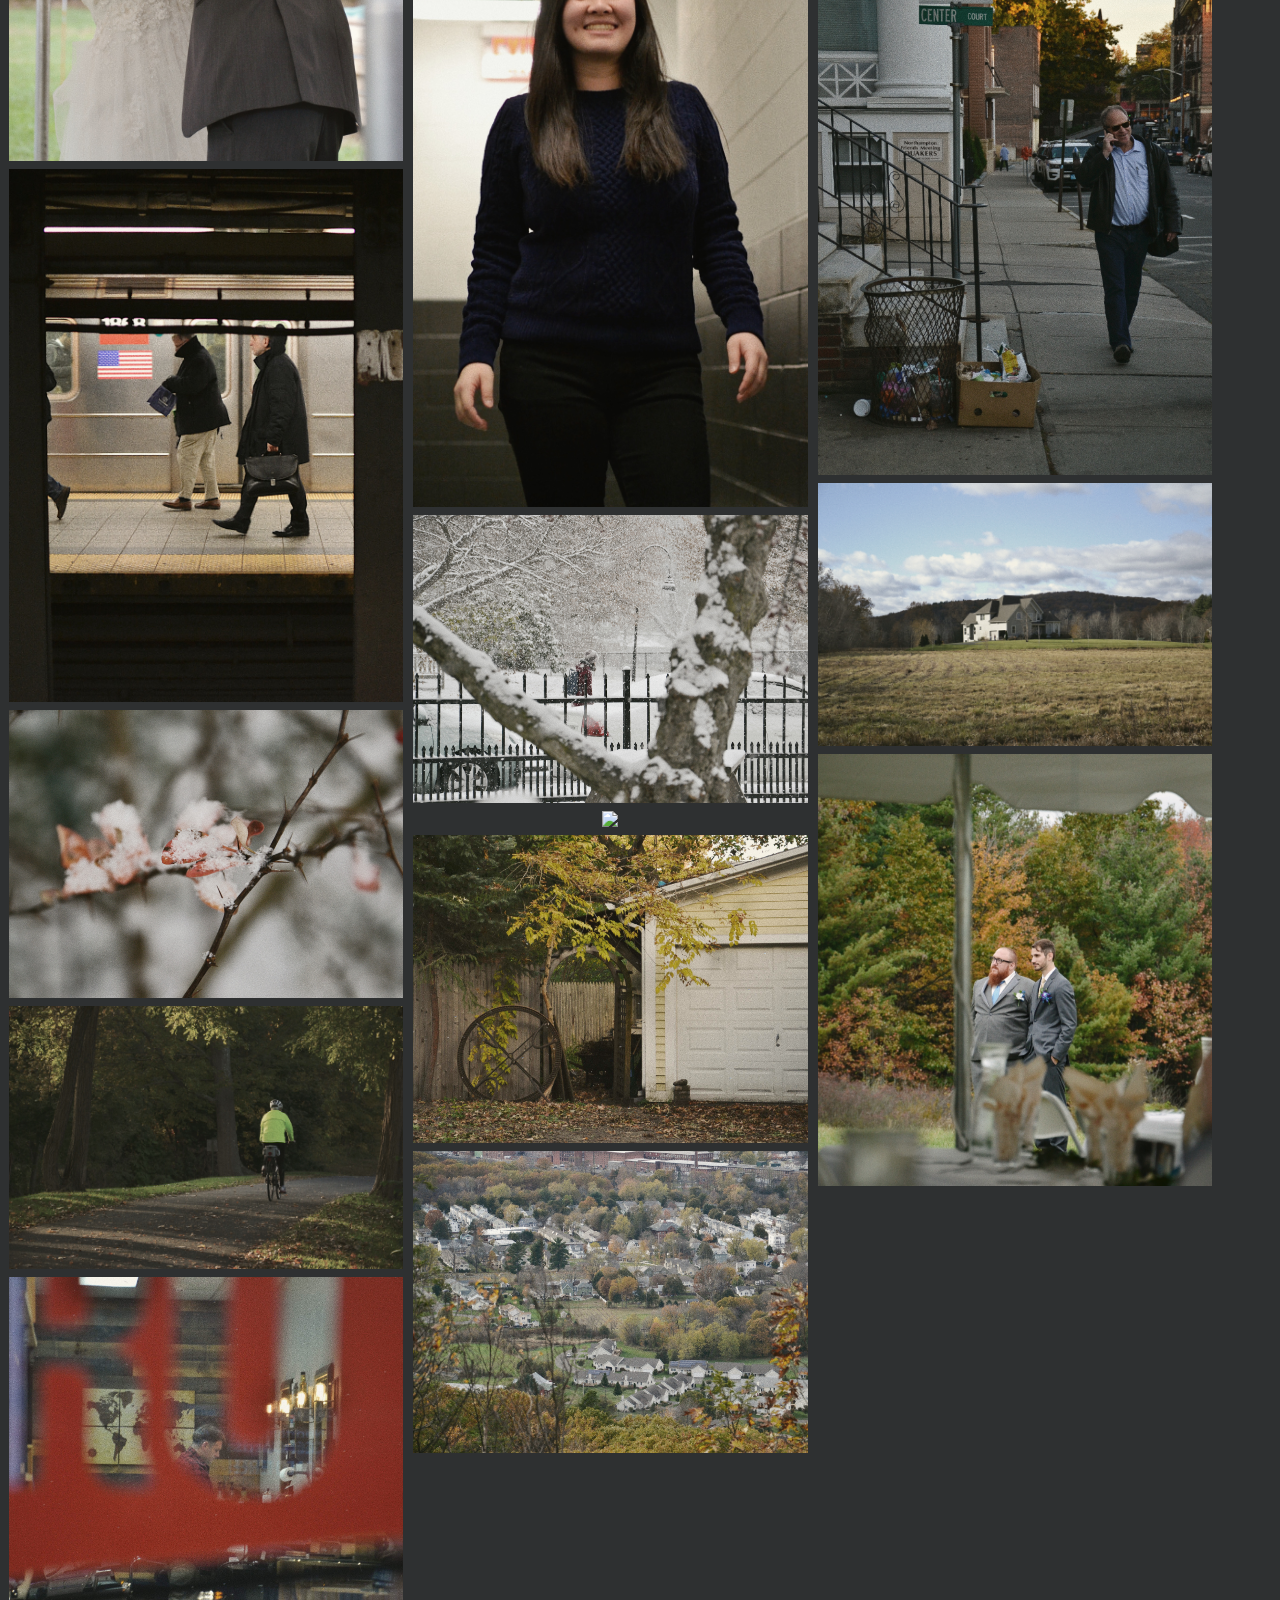
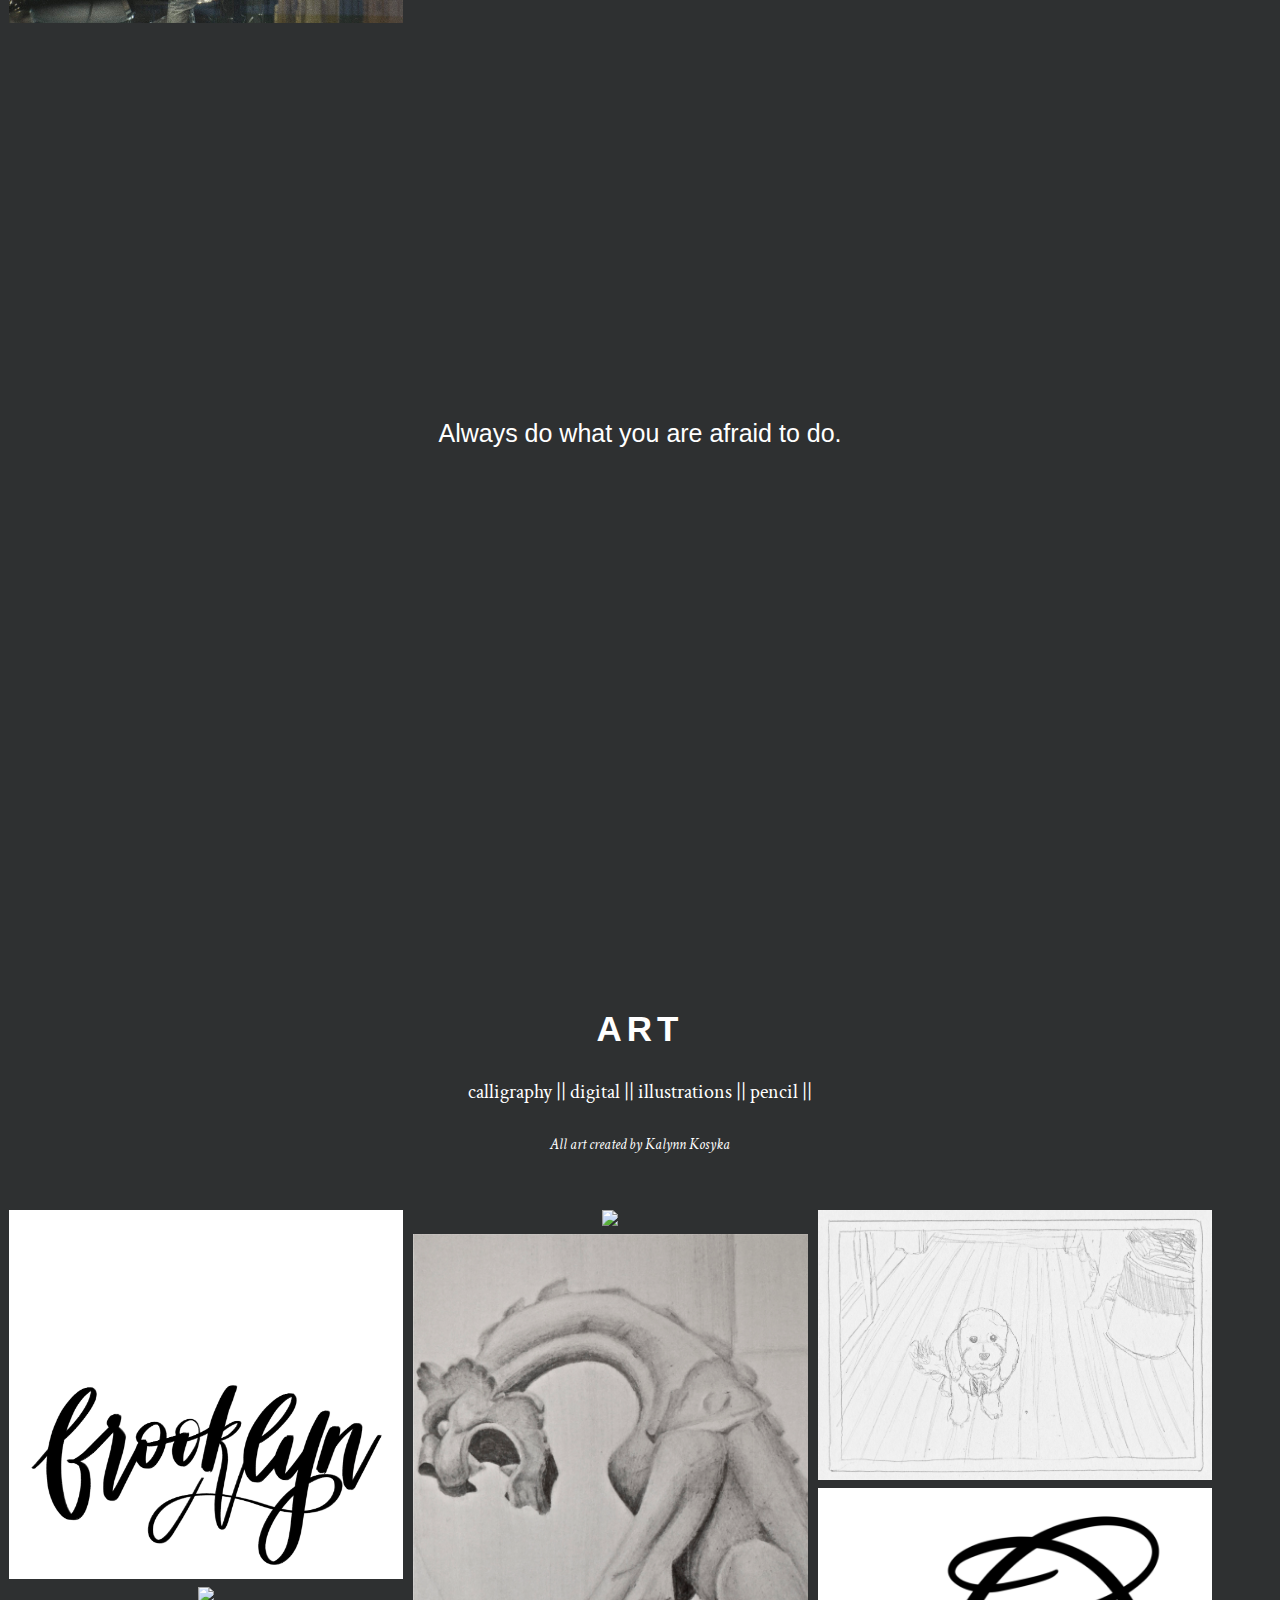
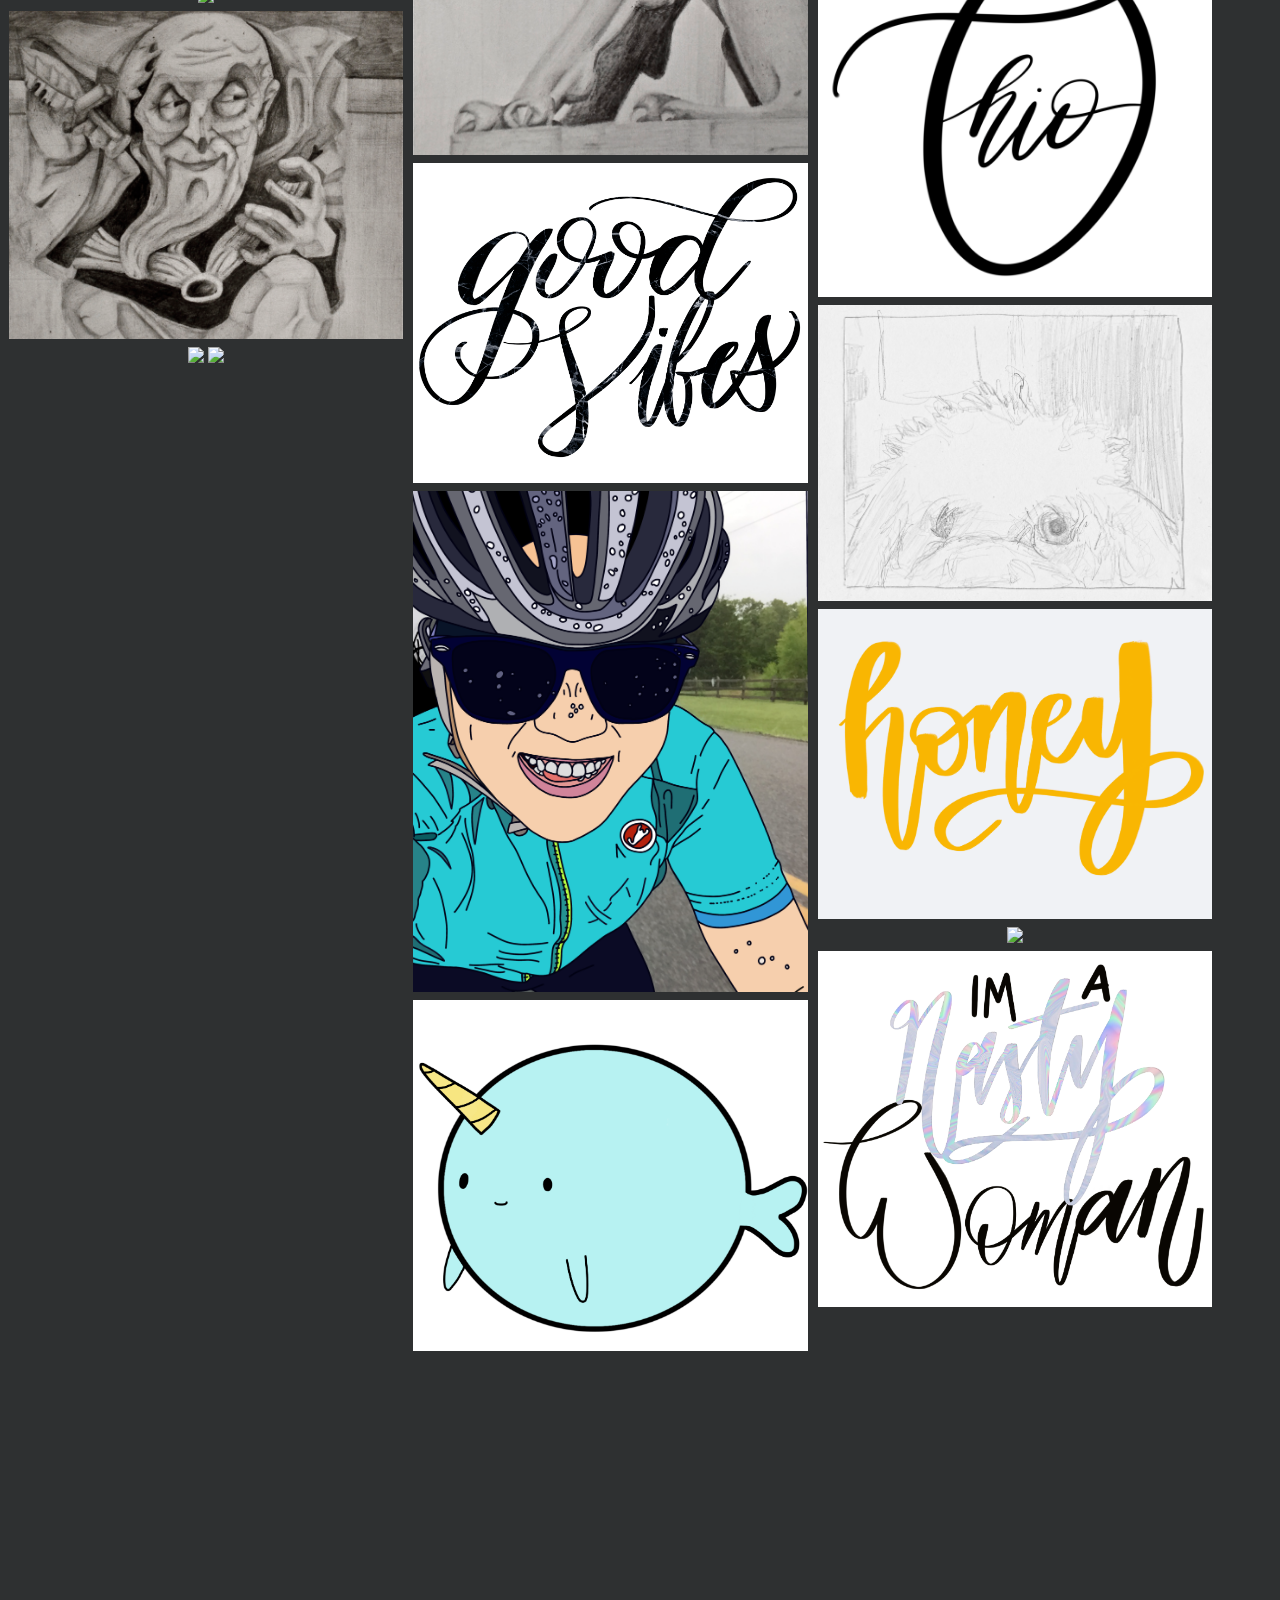
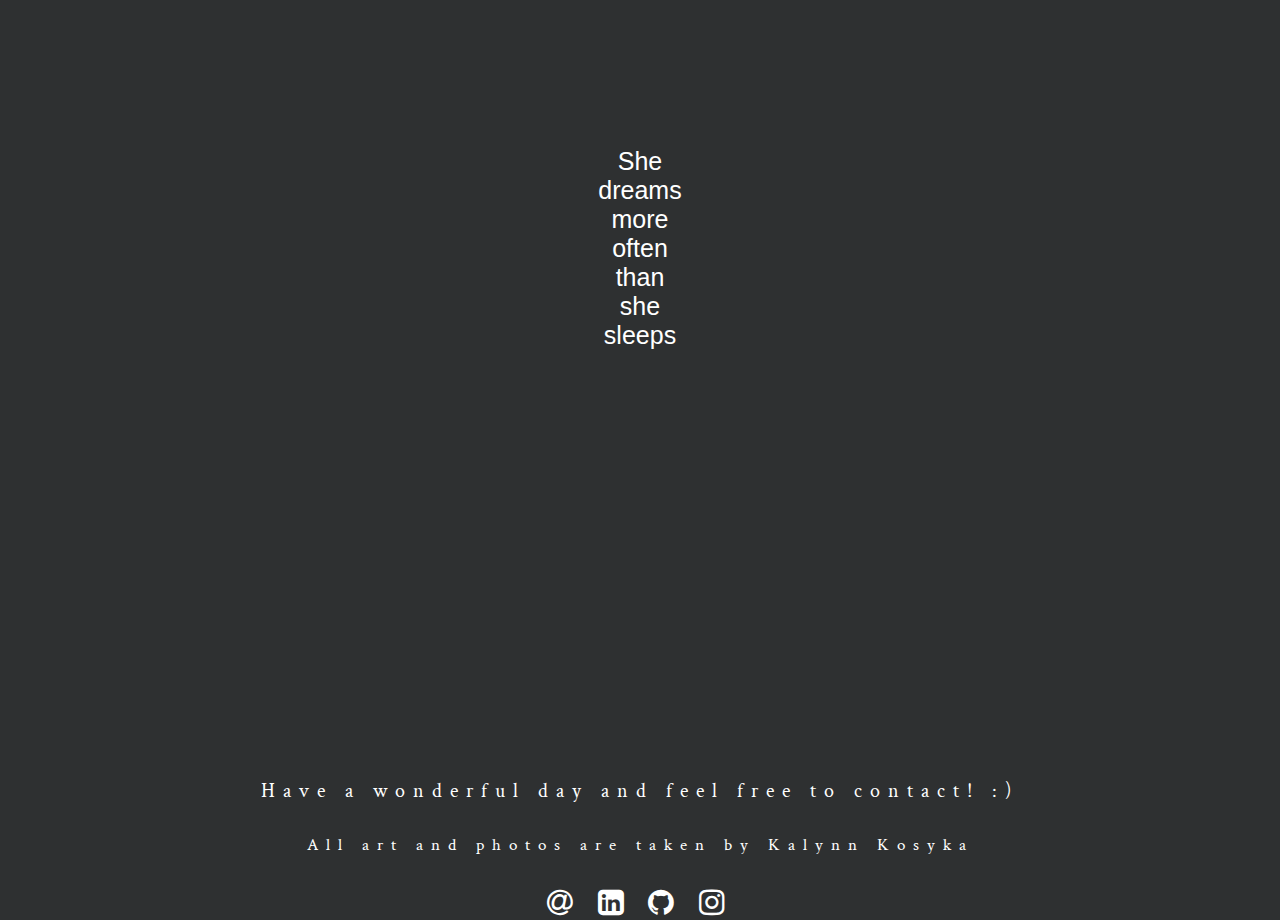
==== commit 443f4e6d: "upload art" ====
--- a/creative.html
+++ b/creative.html
@@ -39,7 +39,7 @@
     <div>
       <br/>
       <p><a href="#photos">PHOTOS</a></p>
-      <p><a href="#drawings">DRAWINGS</a></p>
+      <p><a href="#art">ART</a></p>
       <br/>
     </div>
   </div>
@@ -125,35 +125,49 @@
     </div>
   </div>
 
-  <section id="drawings">
+  <section id="art">
     <div>
-      <h1> DRAWINGS </h1>
-      <p> digital art || illustrations || pencil </p>
+      <h1> ART </h1>
+      <p> calligraphy || digital || illustrations || pencil || </p>
       <p style="font-size: 15px;"><i> All art created by Kalynn Kosyka </i></p>
       <br/>
-      <p>COMING SOON!!</p>
+      <!-- <p>COMING SOON!!</p> -->
     </div>
   </section>
-<!-- 
+
   <div class="row"> 
     <div class="column">
-      <img src="images/photos/airBalloon.jpg" style="width:100%">
-      <img src="images/photos/alwaysWorking.jpg" style="width:100%">
+      <img src="images/illustrations/brooklyn.jpg" style="width:100%"> <!--calligraphy-->
+      <img src="images/illustrations/carDog.jpg" style="width:100%"> <!--digital-->
+      <img src="images/illustrations/gargoyle1.jpg" style="width:100%"><!--pencil-->
+      <img src="images/illustrations/coldRun.jpg" style="width:100%"><!--digital-->
+      <img src="images/illustrations/theWait.jpg" style="width:100%"><!--digital-->
+
 
     </div>
     <div class="column">
-      <img src="images/photos/construction.jpg" style="width:100%">
-      <img src="images/photos/cuteHouse.jpg" style="width:100%">
+      <img src="images/illustrations/summerStop.jpg" style="width:100%"><!--digital-->
+      <img src="images/illustrations/gargoyle2.jpg" style="width:100%"><!--pencil-->
+      <img src="images/illustrations/goodVibes.jpg" style="width:100%"><!--calligraphy-->
+      <img src="images/illustrations/selfPortraitRide.jpg" style="width:100%"><!--digital-->
+      <img src="images/illustrations/narwhal.jpg" style="width:100%"><!--digital-->
+      
+      
+
 
     </div> 
     <div class="column">
-      <img src="images/photos/laundryReflection.jpg" style="width:100%">
-      <img src="images/photos/littleDog.jpg" style="width:100%">
-
-    </div> 
-  </div>
-  <br/>
-</div> -->
+      <img src="images/illustrations/PencilDog.jpg" style="width:100%"><!--pencil-->
+      <img src="images/illustrations/ohio.jpg" style="width:100%"><!--calligraphy-->
+      <img src="images/illustrations/PencilDogHead.jpg" style="width:100%"><!--pencil-->
+      <img src="images/illustrations/honey.jpg" style="width:100%"><!--calligraphy-->
+      <img src="images/illustrations/privatecenter.jpg" style="width:100%"><!--digital-->
+      <img src="images/illustrations/nastyWoman.jpg" style="width:100%"><!--calligraphy-->
+
+      </div> 
+    </div>
+    <br/>
+  </div> 
 
   <div class="bgimg-4">
     <div class="caption">
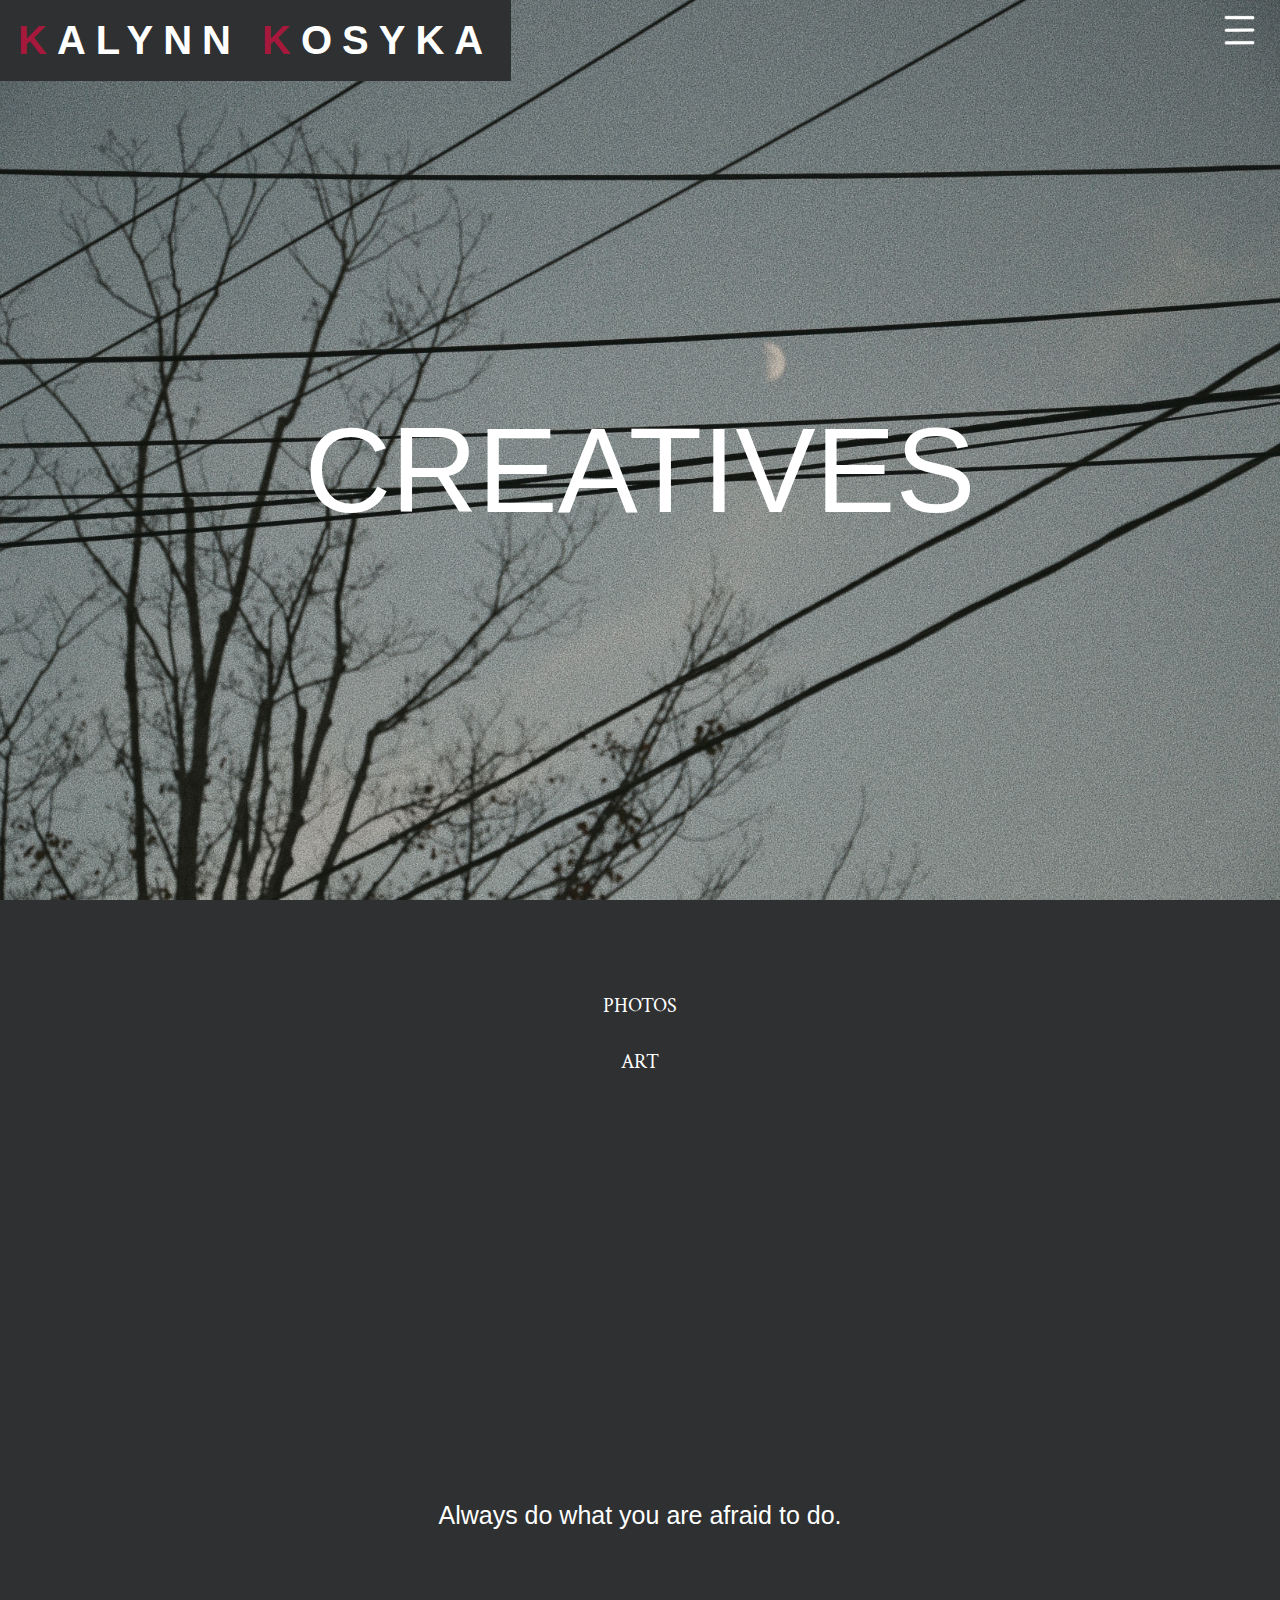
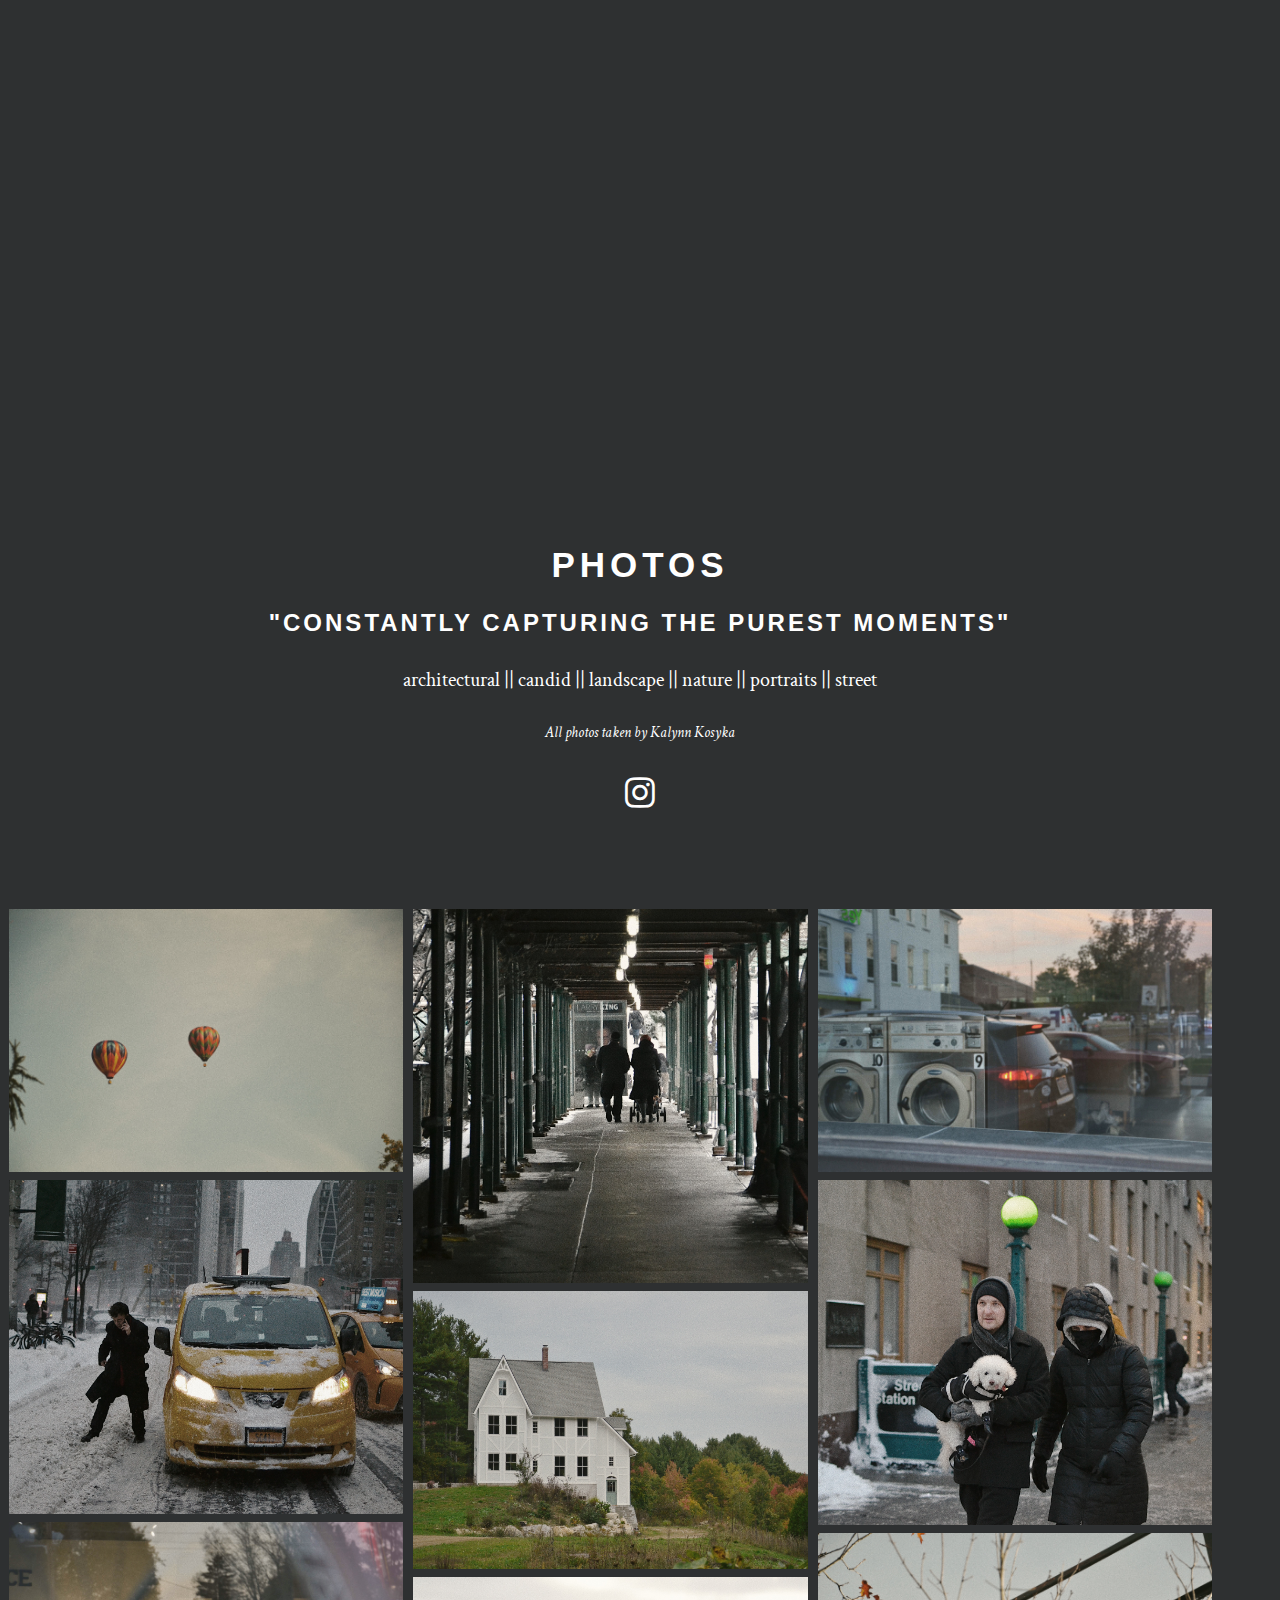
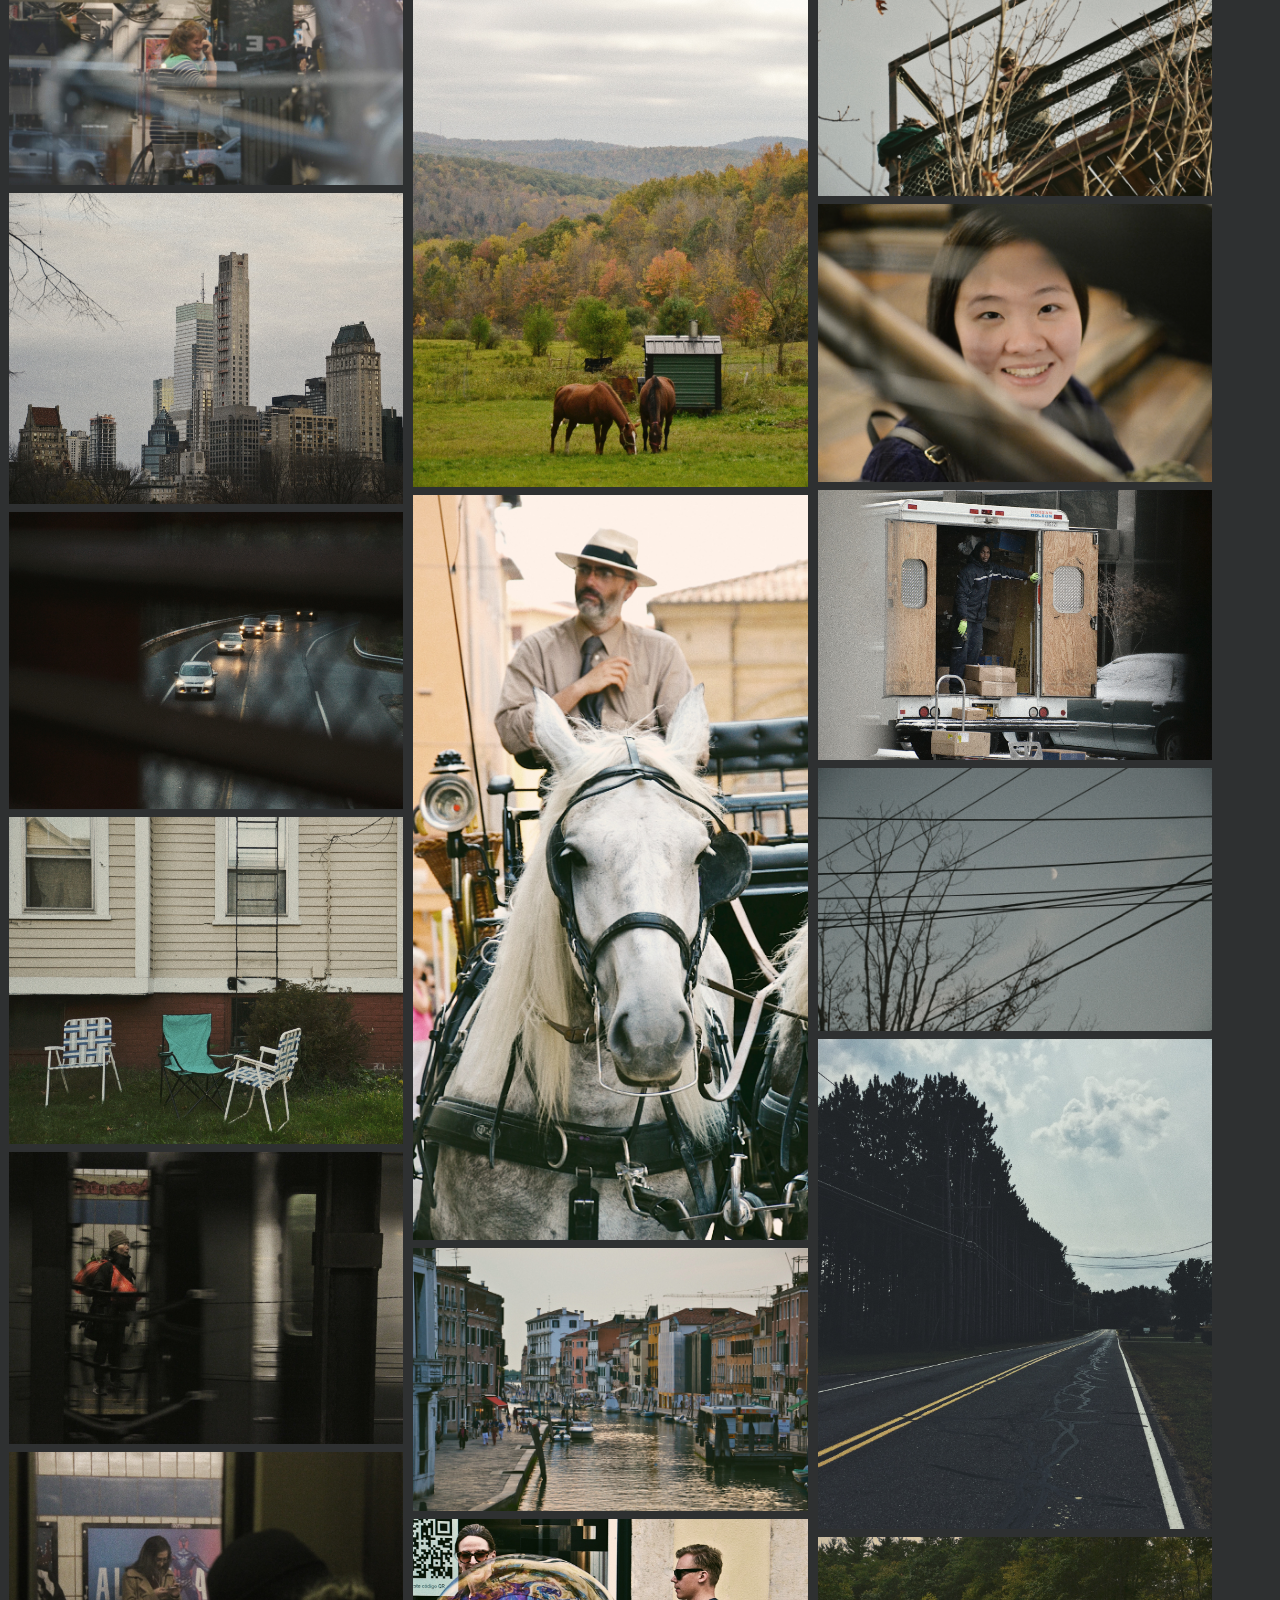
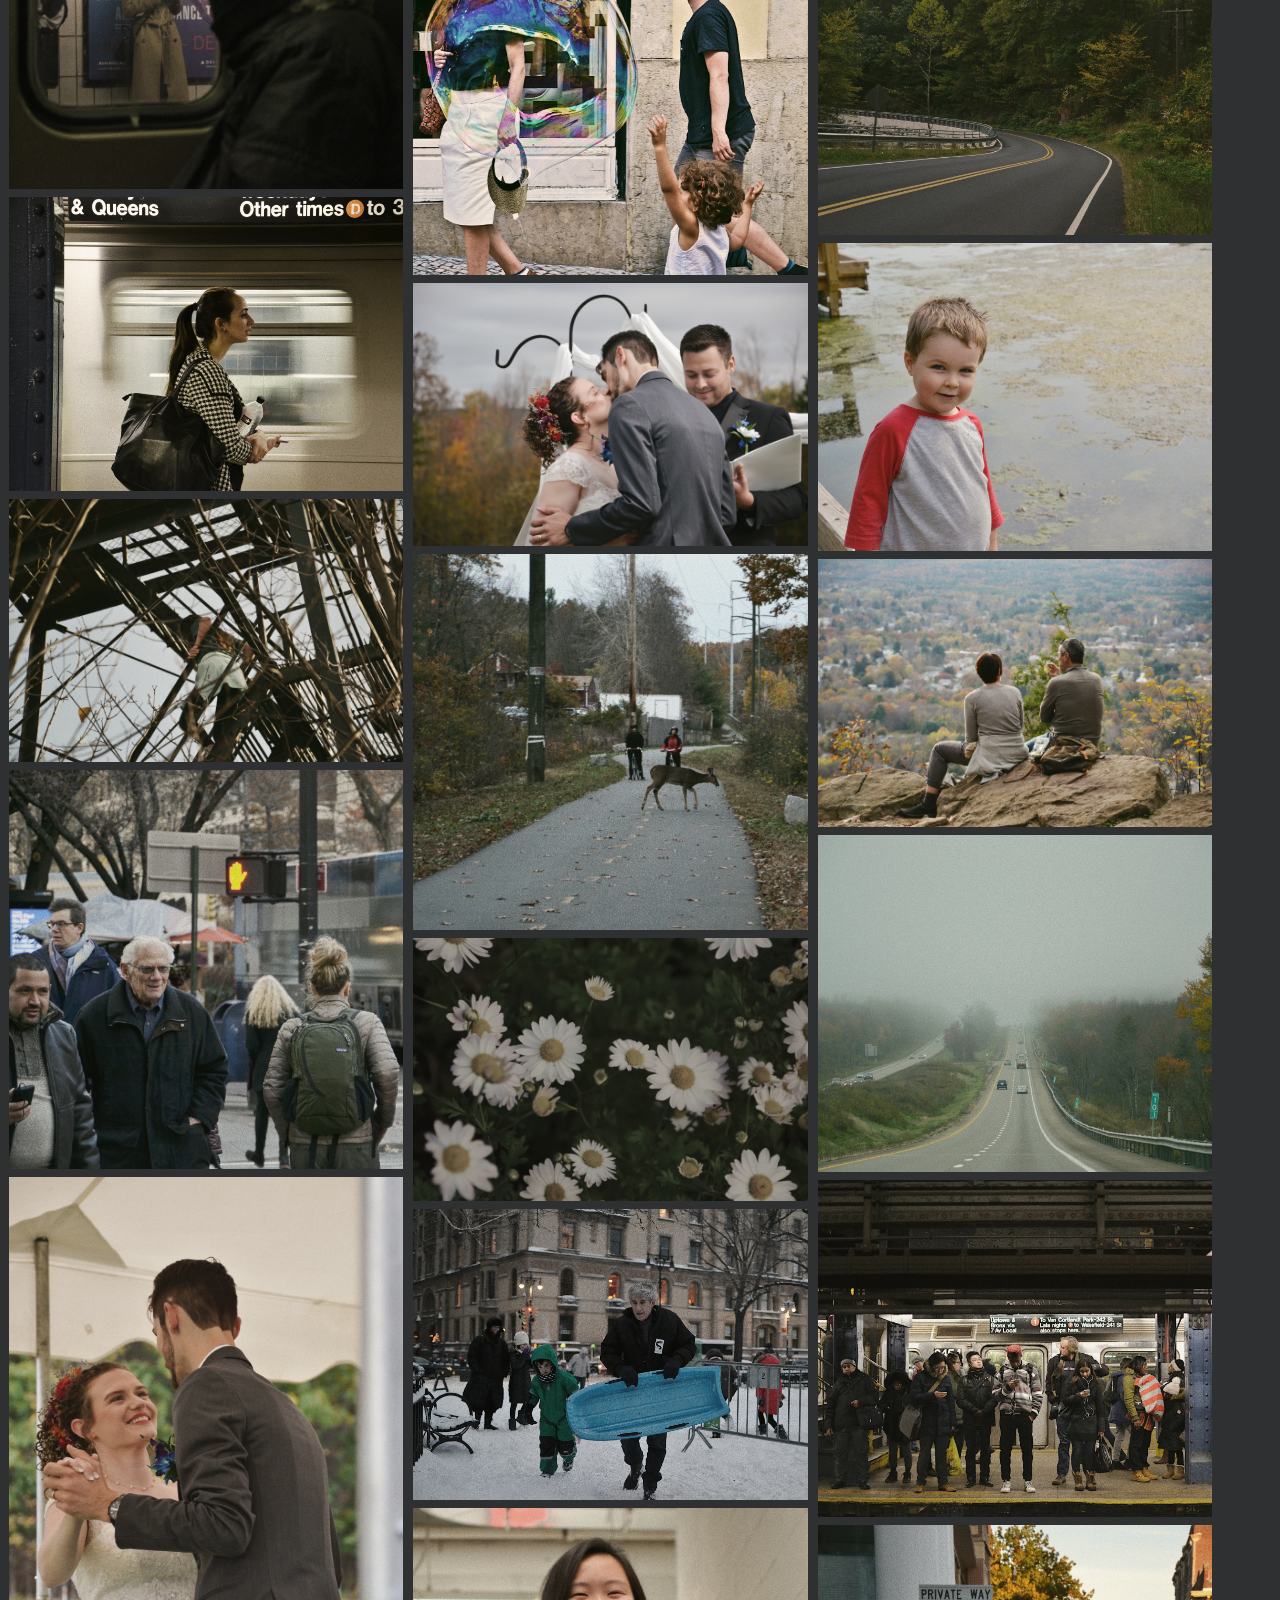
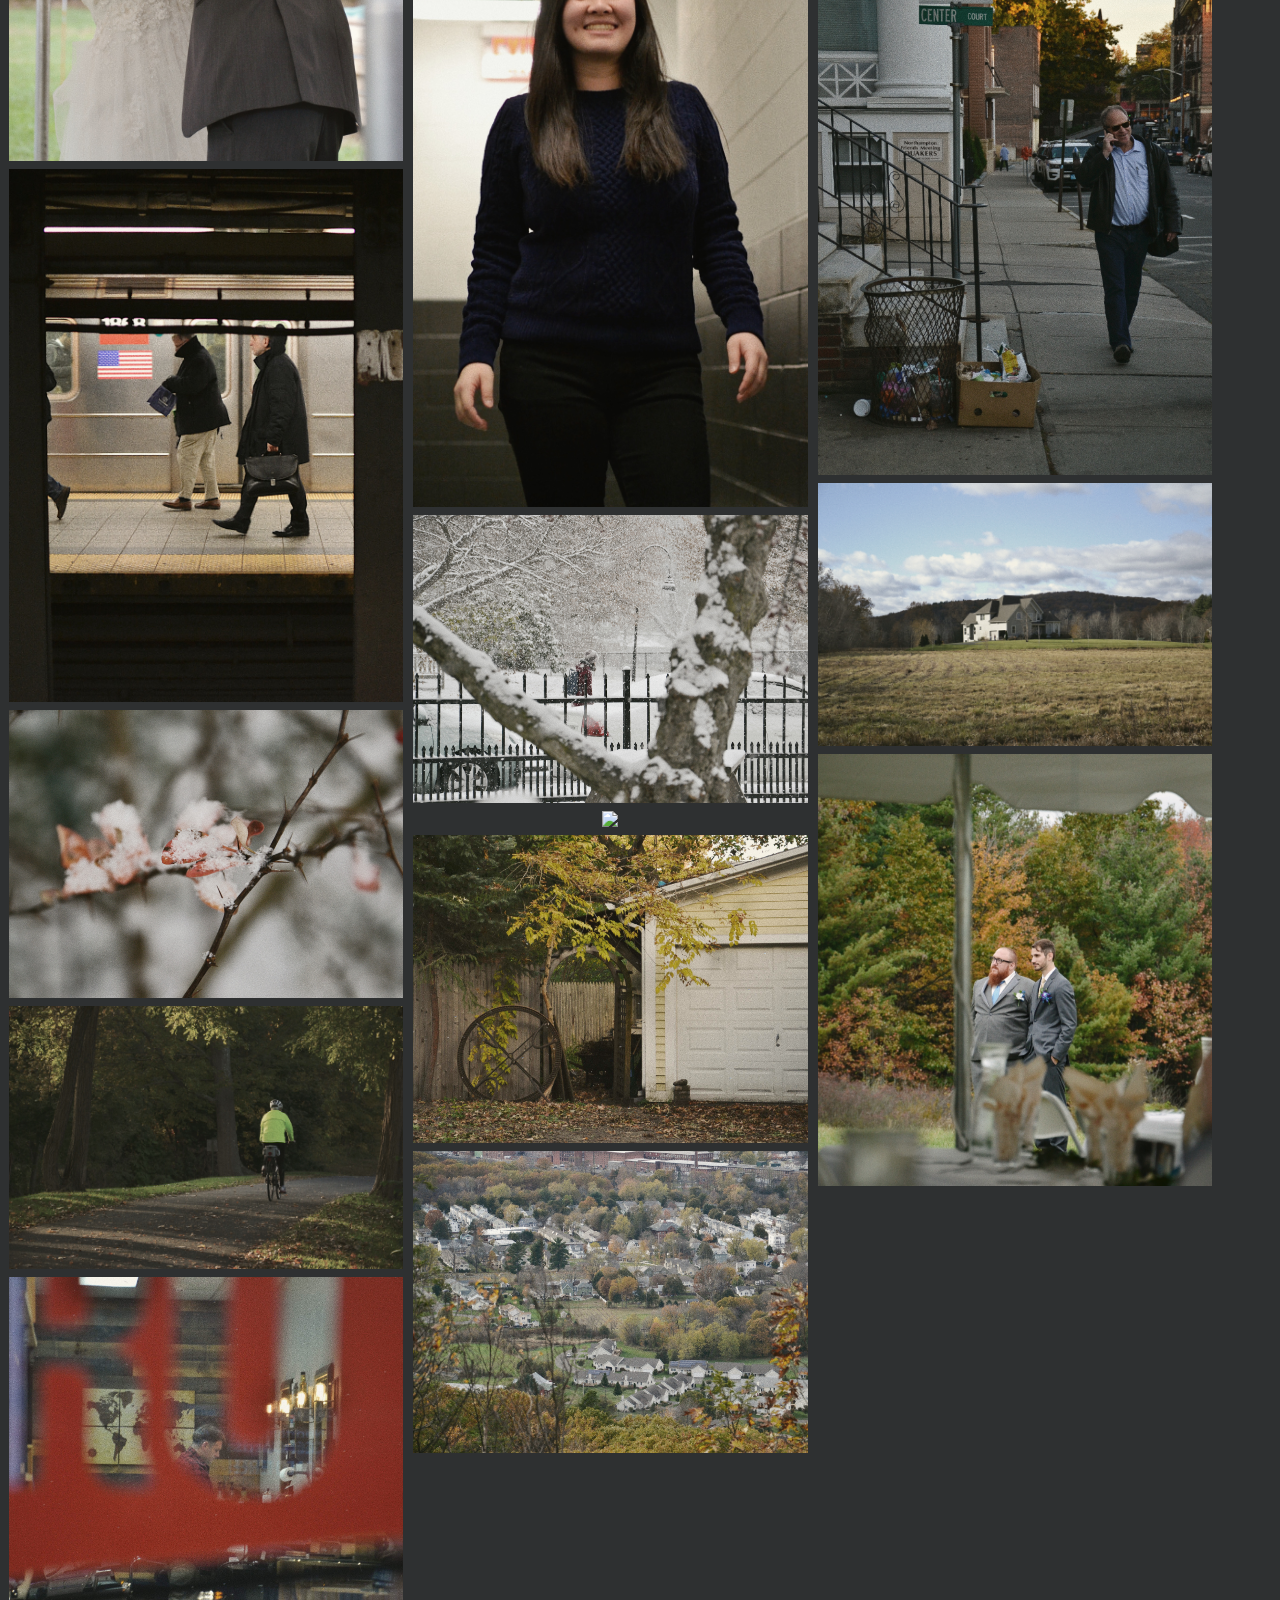
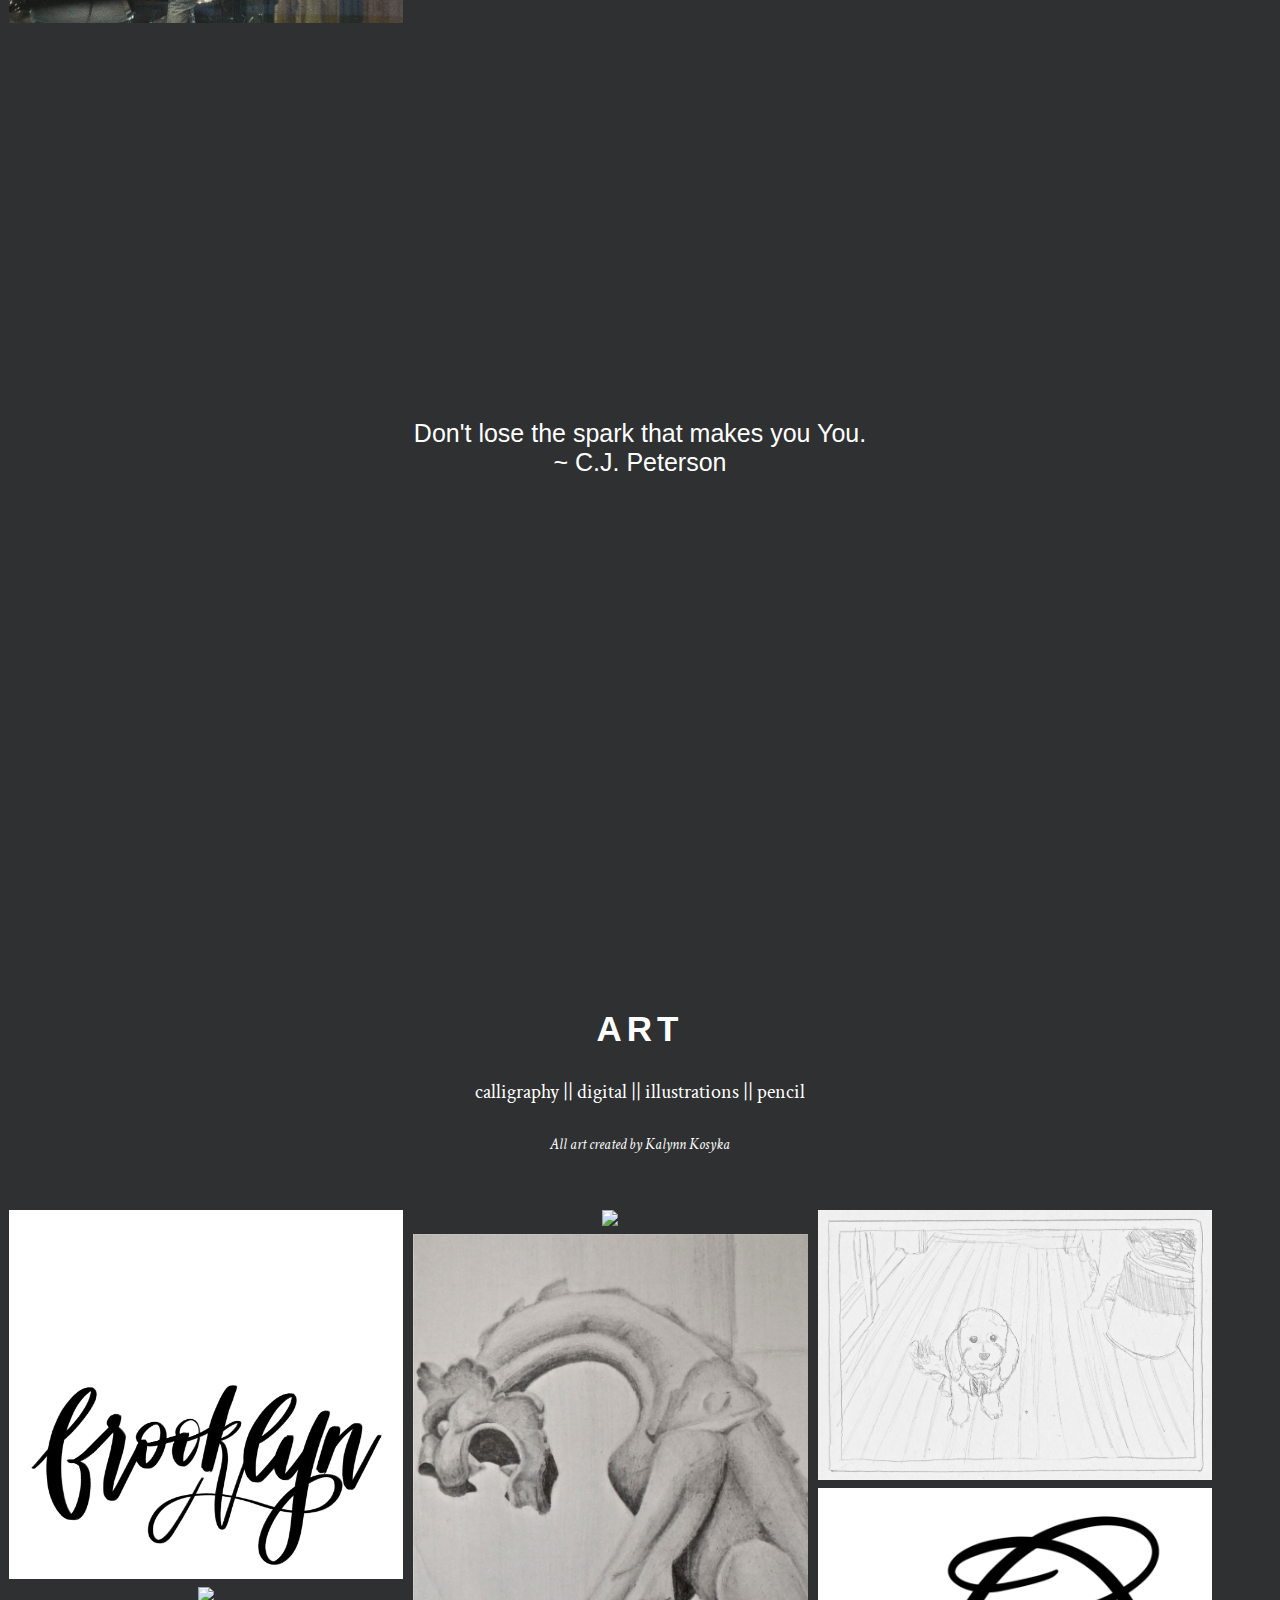
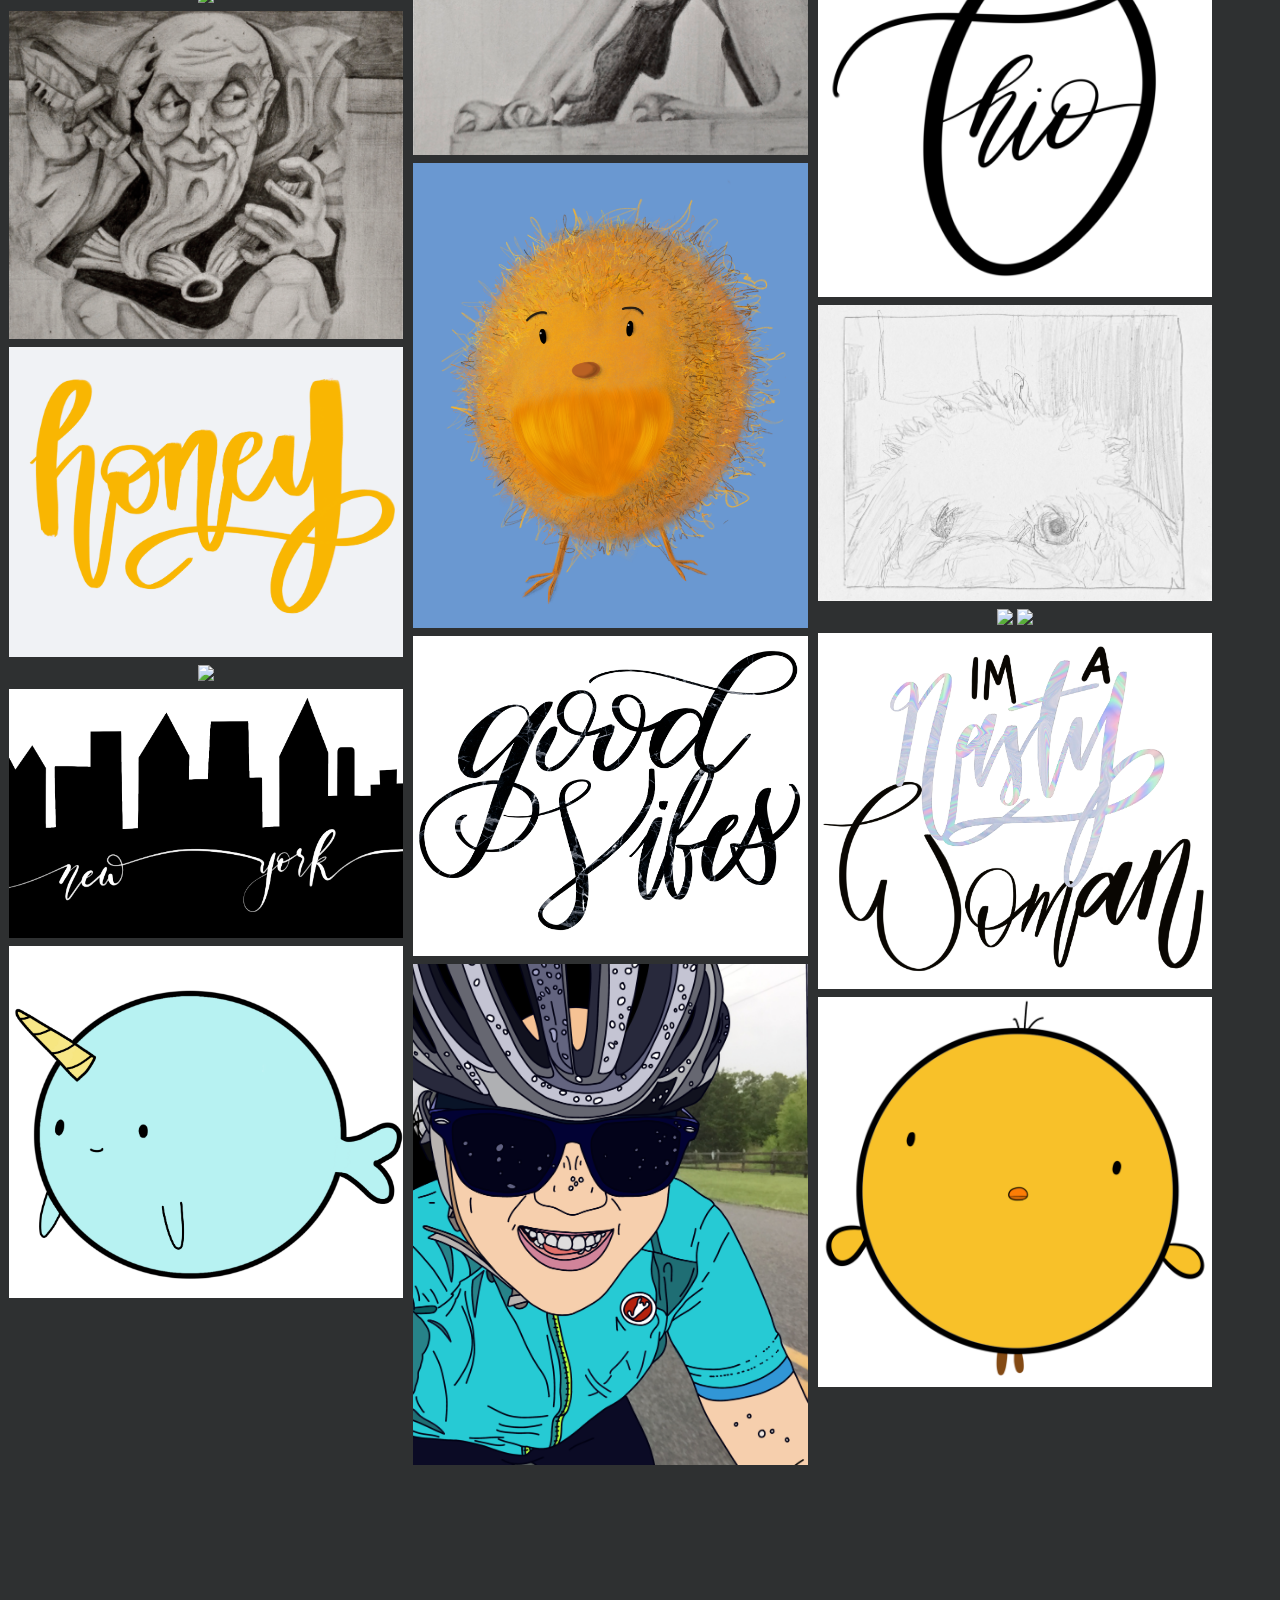
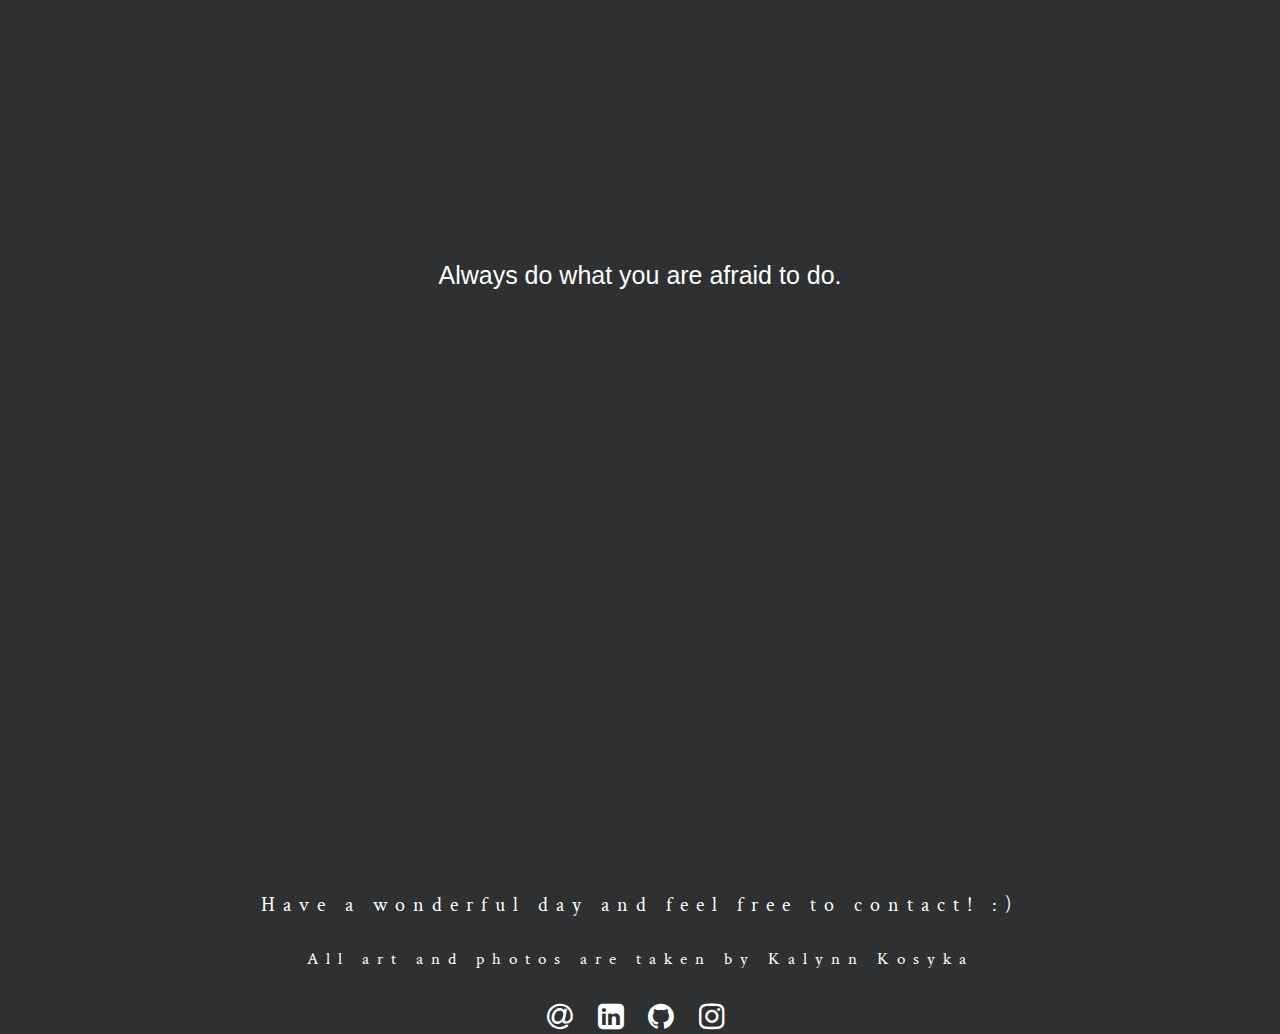
==== commit e3c7cd6b: "add arts" ====
--- a/creative.html
+++ b/creative.html
@@ -128,7 +128,7 @@
   <section id="art">
     <div>
       <h1> ART </h1>
-      <p> calligraphy || digital || illustrations || pencil || </p>
+      <p> calligraphy || digital || illustrations || pencil </p>
       <p style="font-size: 15px;"><i> All art created by Kalynn Kosyka </i></p>
       <br/>
       <!-- <p>COMING SOON!!</p> -->
@@ -140,29 +140,28 @@
       <img src="images/illustrations/brooklyn.jpg" style="width:100%"> <!--calligraphy-->
       <img src="images/illustrations/carDog.jpg" style="width:100%"> <!--digital-->
       <img src="images/illustrations/gargoyle1.jpg" style="width:100%"><!--pencil-->
-      <img src="images/illustrations/coldRun.jpg" style="width:100%"><!--digital-->
+      <img src="images/illustrations/honey.jpg" style="width:100%"><!--calligraphy-->
       <img src="images/illustrations/theWait.jpg" style="width:100%"><!--digital-->
-
-
-    </div>
+      <img src="images/illustrations/ny.jpg" style="width:100%"><!--calligraphy-->
+      <img src="images/illustrations/narwhal.jpg" style="width:100%"><!--digital-->
+    </div>
+
     <div class="column">
       <img src="images/illustrations/summerStop.jpg" style="width:100%"><!--digital-->
       <img src="images/illustrations/gargoyle2.jpg" style="width:100%"><!--pencil-->
+      <img src="images/illustrations/pepe.jpg" style="width:100%"><!--digital-->
       <img src="images/illustrations/goodVibes.jpg" style="width:100%"><!--calligraphy-->
       <img src="images/illustrations/selfPortraitRide.jpg" style="width:100%"><!--digital-->
-      <img src="images/illustrations/narwhal.jpg" style="width:100%"><!--digital-->
-      
-      
-
-
     </div> 
+
     <div class="column">
       <img src="images/illustrations/PencilDog.jpg" style="width:100%"><!--pencil-->
       <img src="images/illustrations/ohio.jpg" style="width:100%"><!--calligraphy-->
       <img src="images/illustrations/PencilDogHead.jpg" style="width:100%"><!--pencil-->
-      <img src="images/illustrations/honey.jpg" style="width:100%"><!--calligraphy-->
+      <img src="images/illustrations/coldRun.jpg" style="width:100%"><!--digital-->
       <img src="images/illustrations/privatecenter.jpg" style="width:100%"><!--digital-->
       <img src="images/illustrations/nastyWoman.jpg" style="width:100%"><!--calligraphy-->
+      <img src="images/illustrations/chick.jpg" style="width:100%"><!--digital-->
 
       </div> 
     </div>
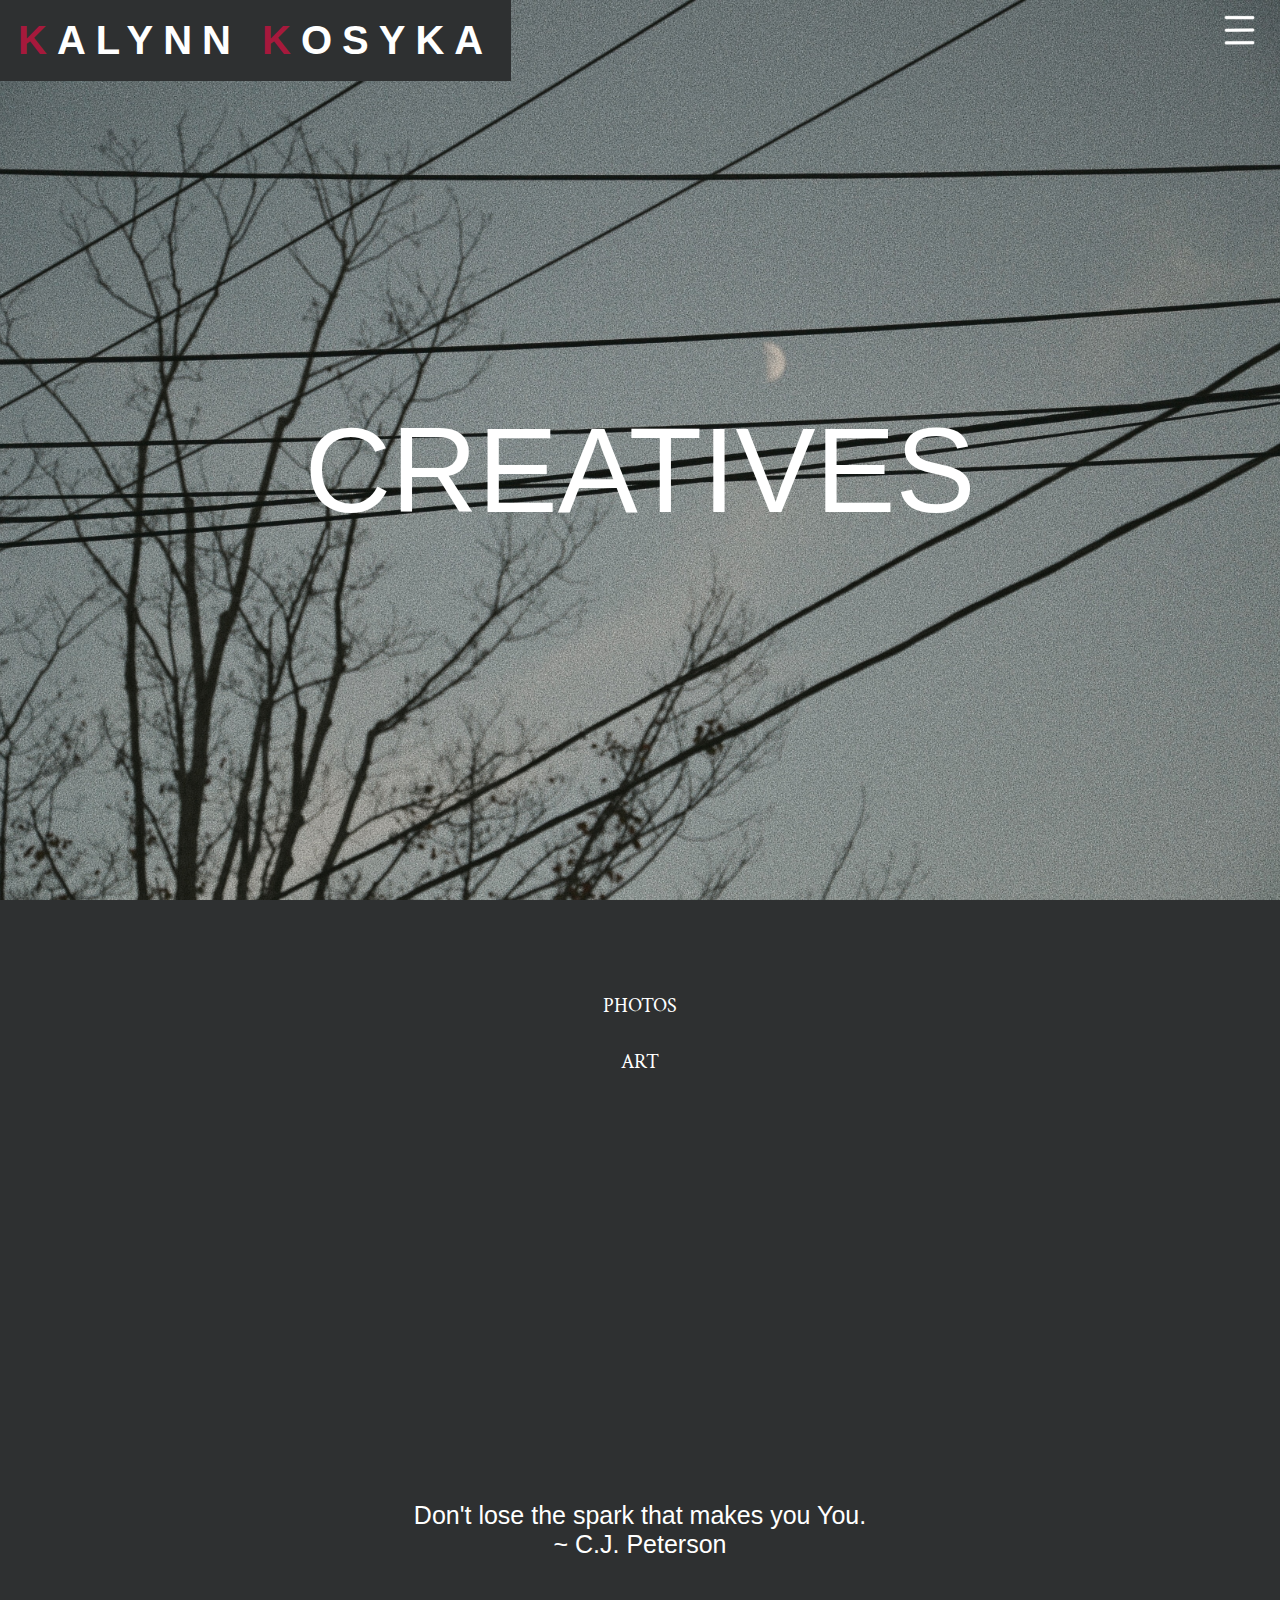
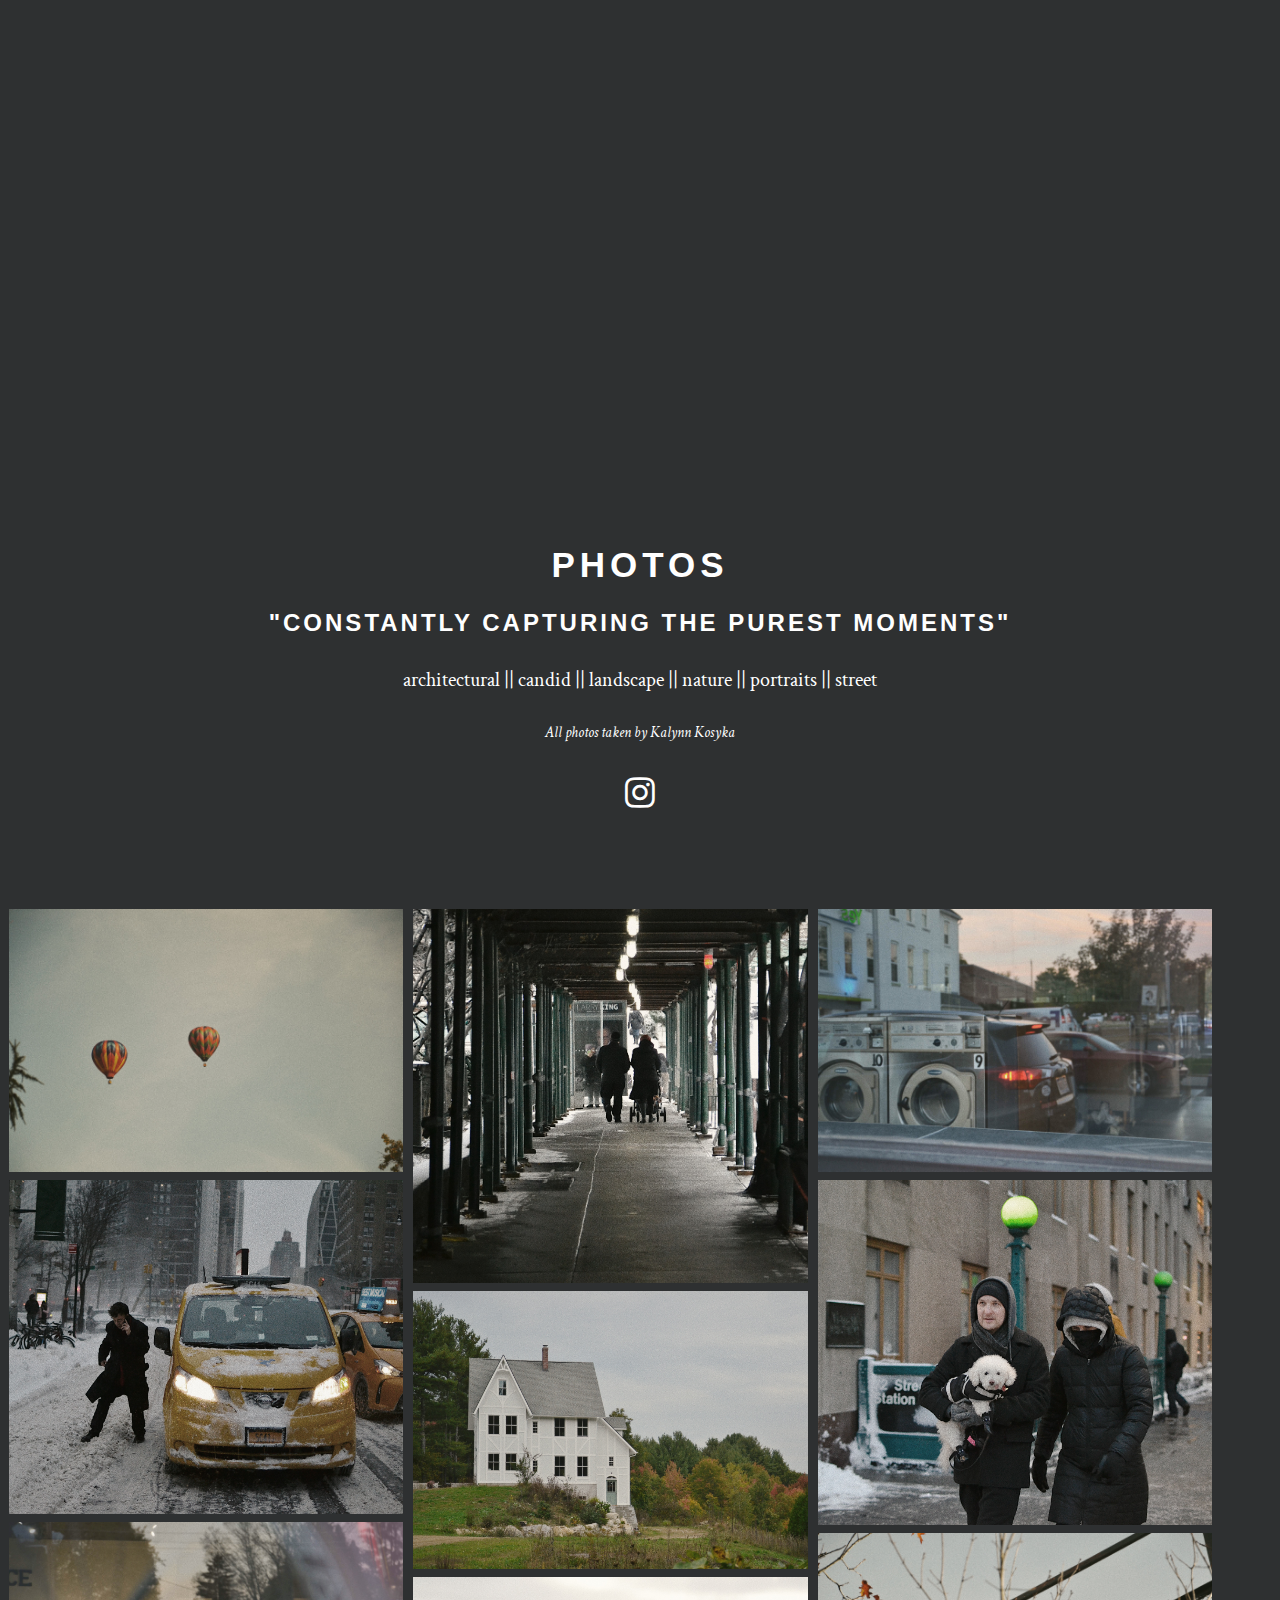
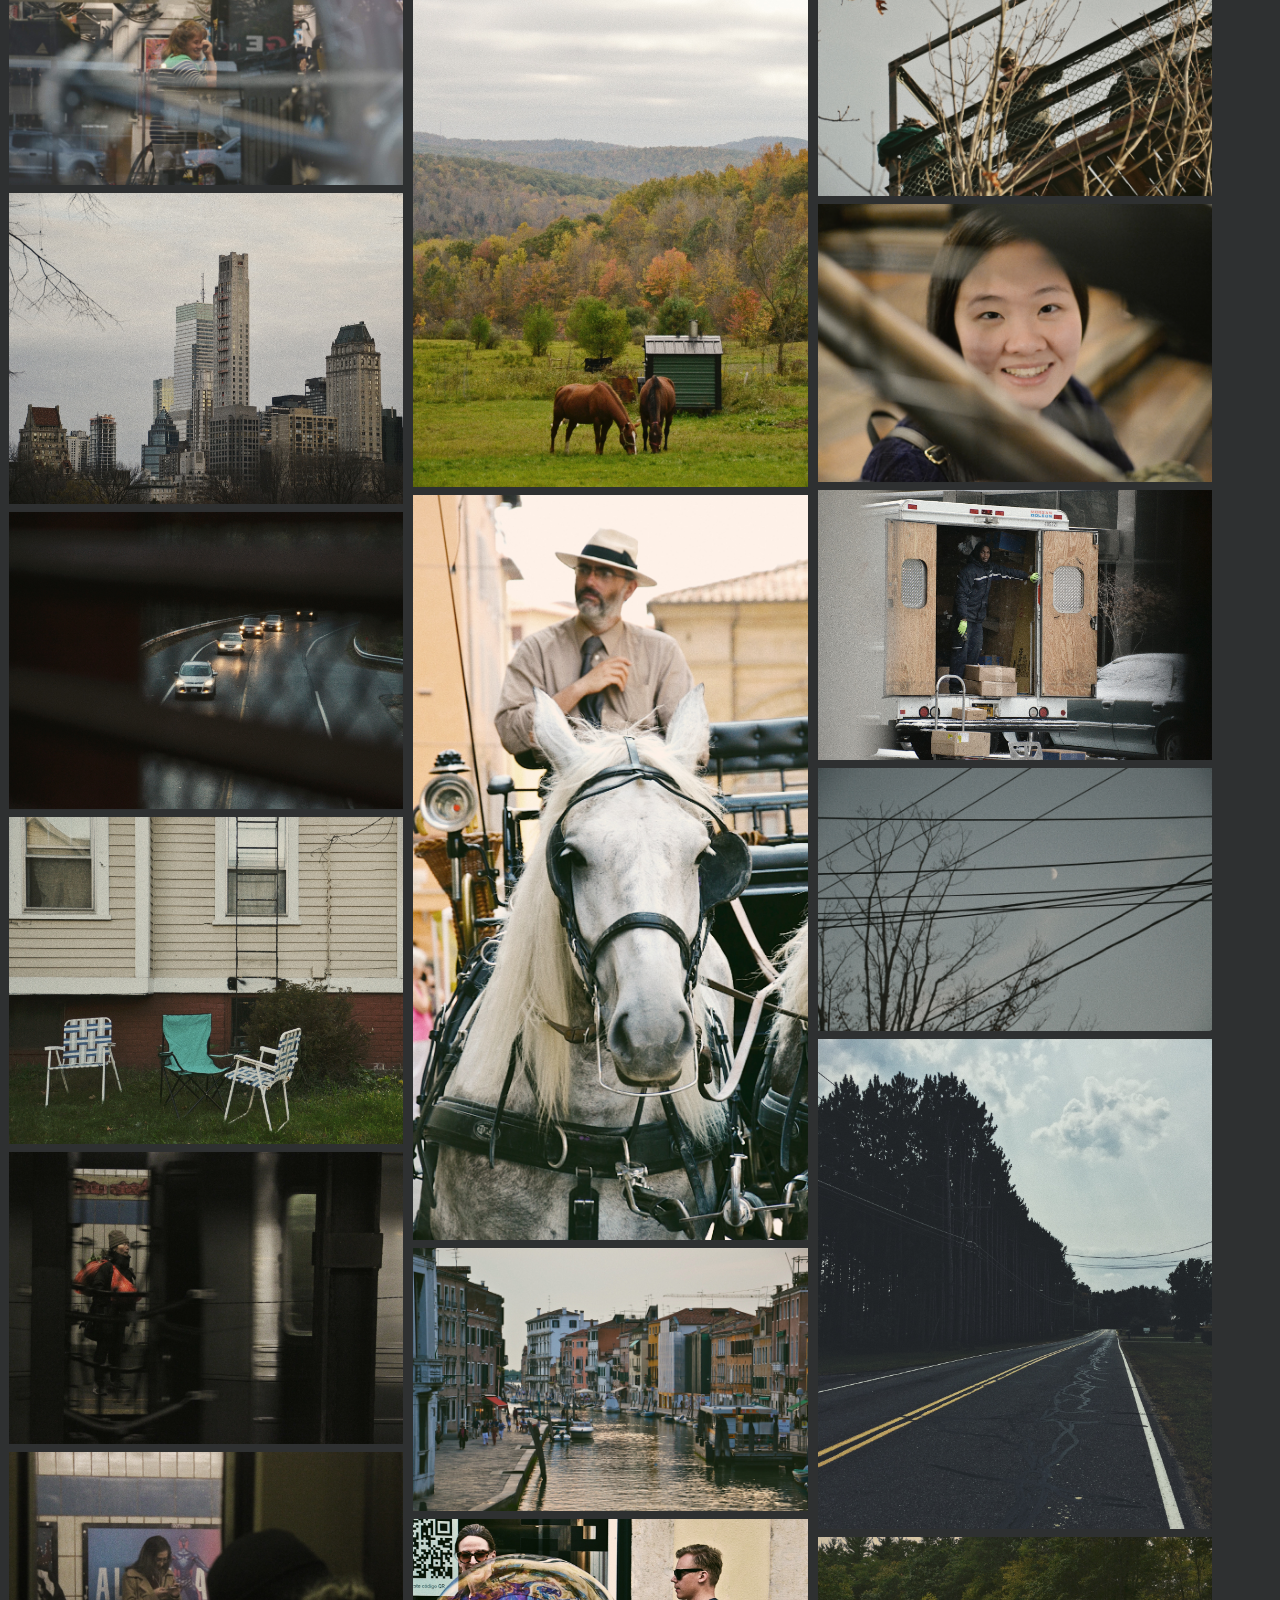
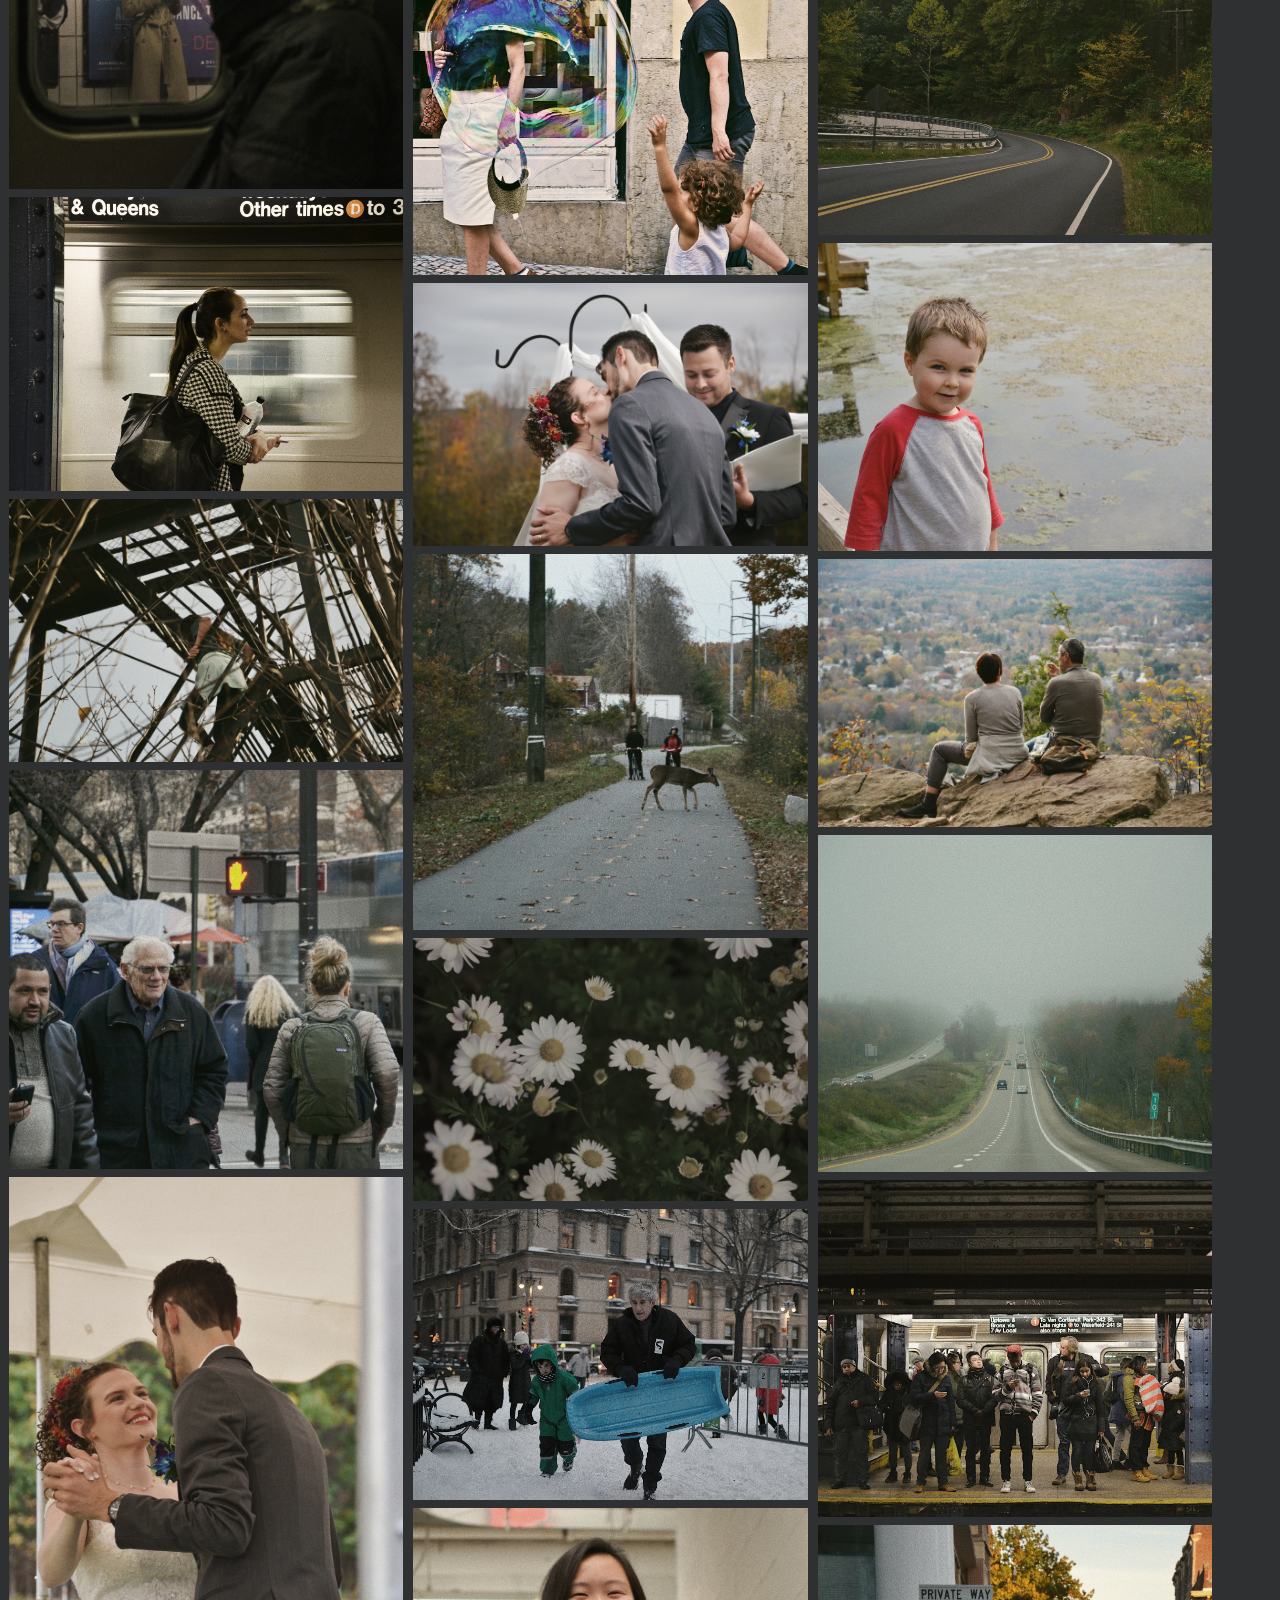
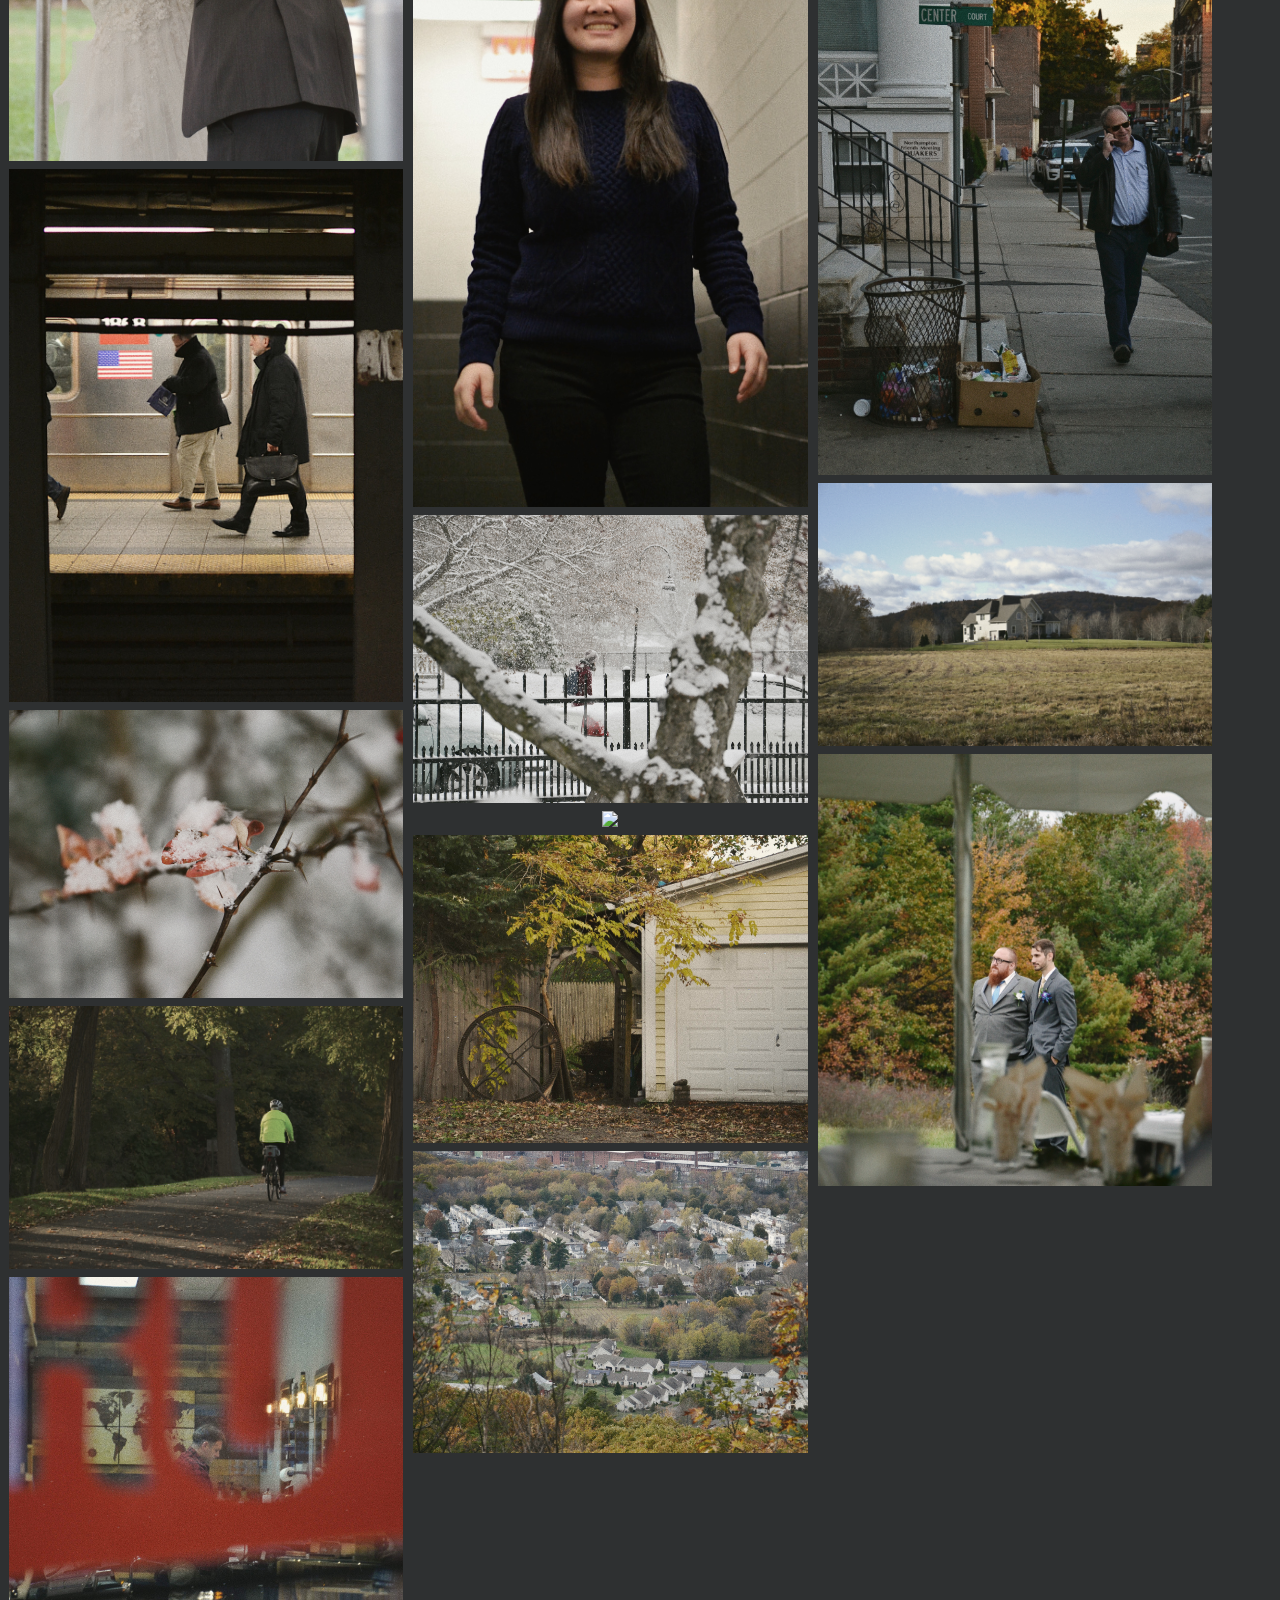
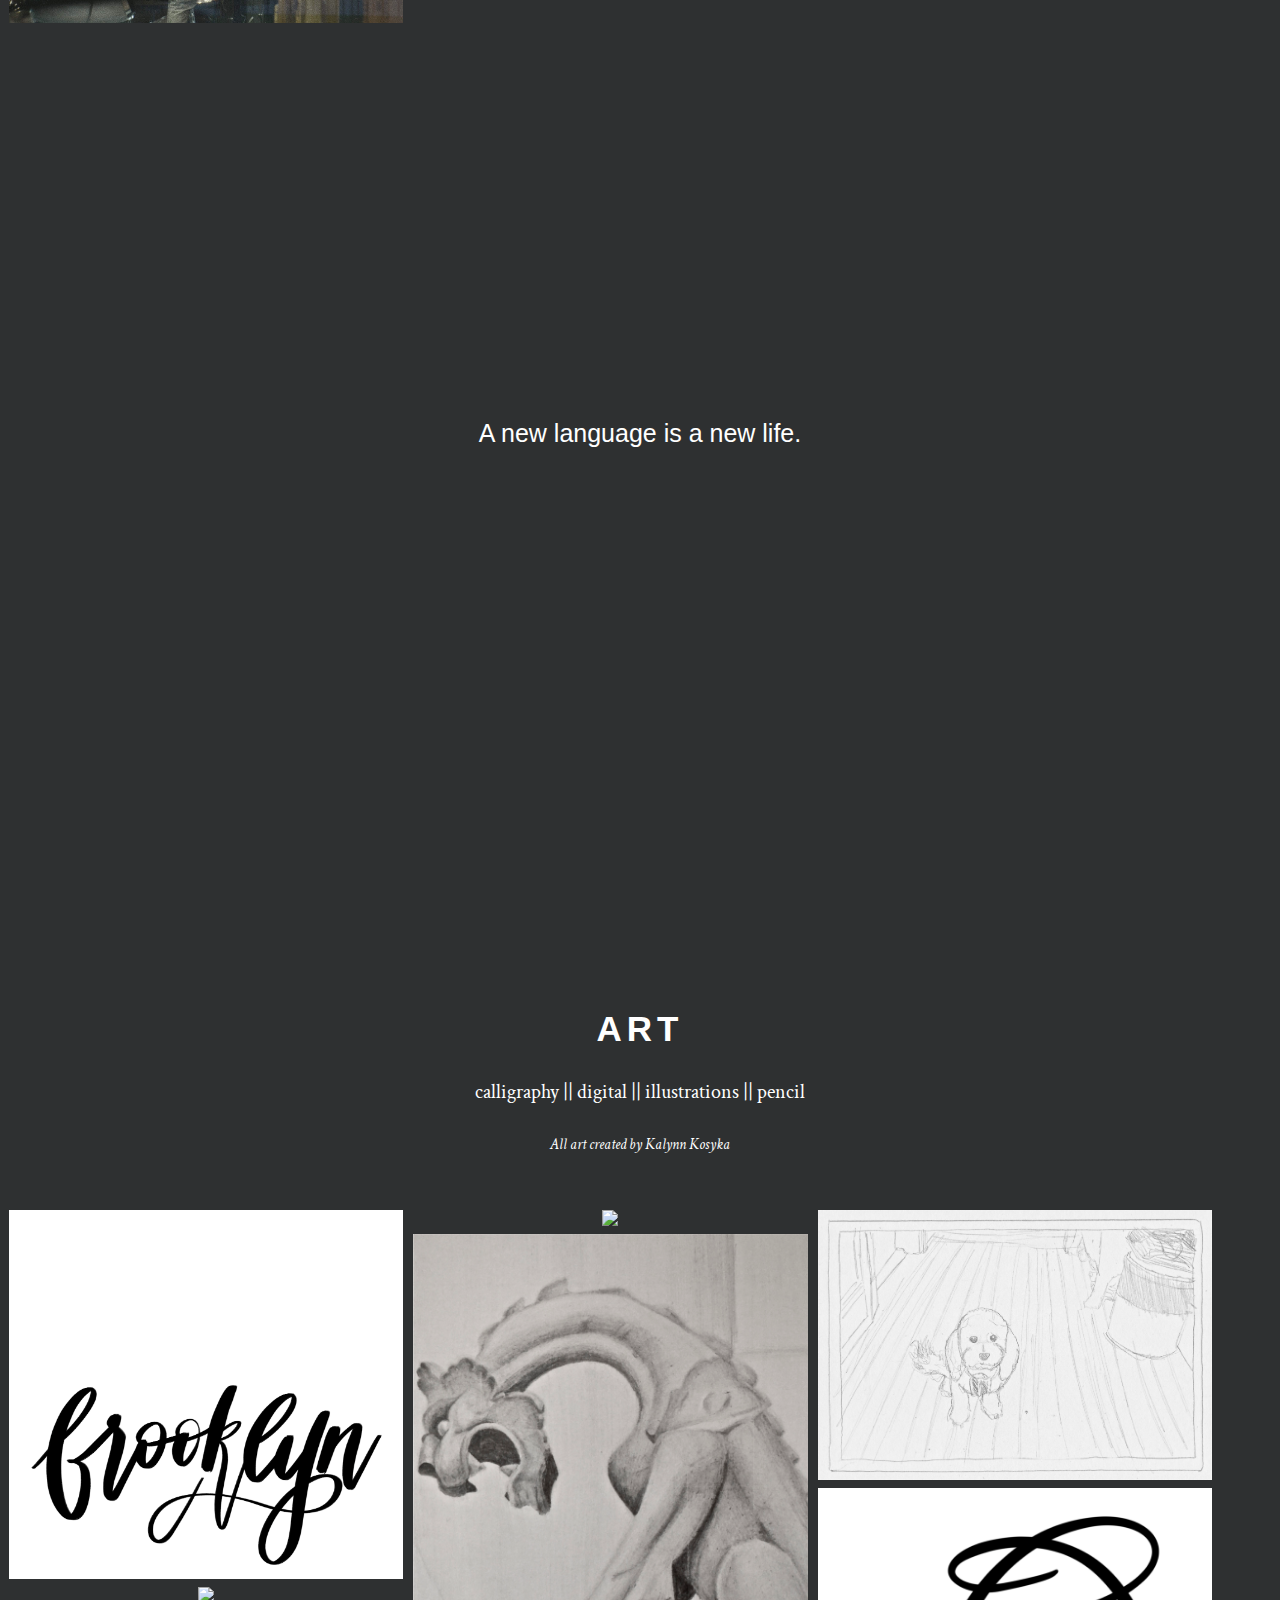
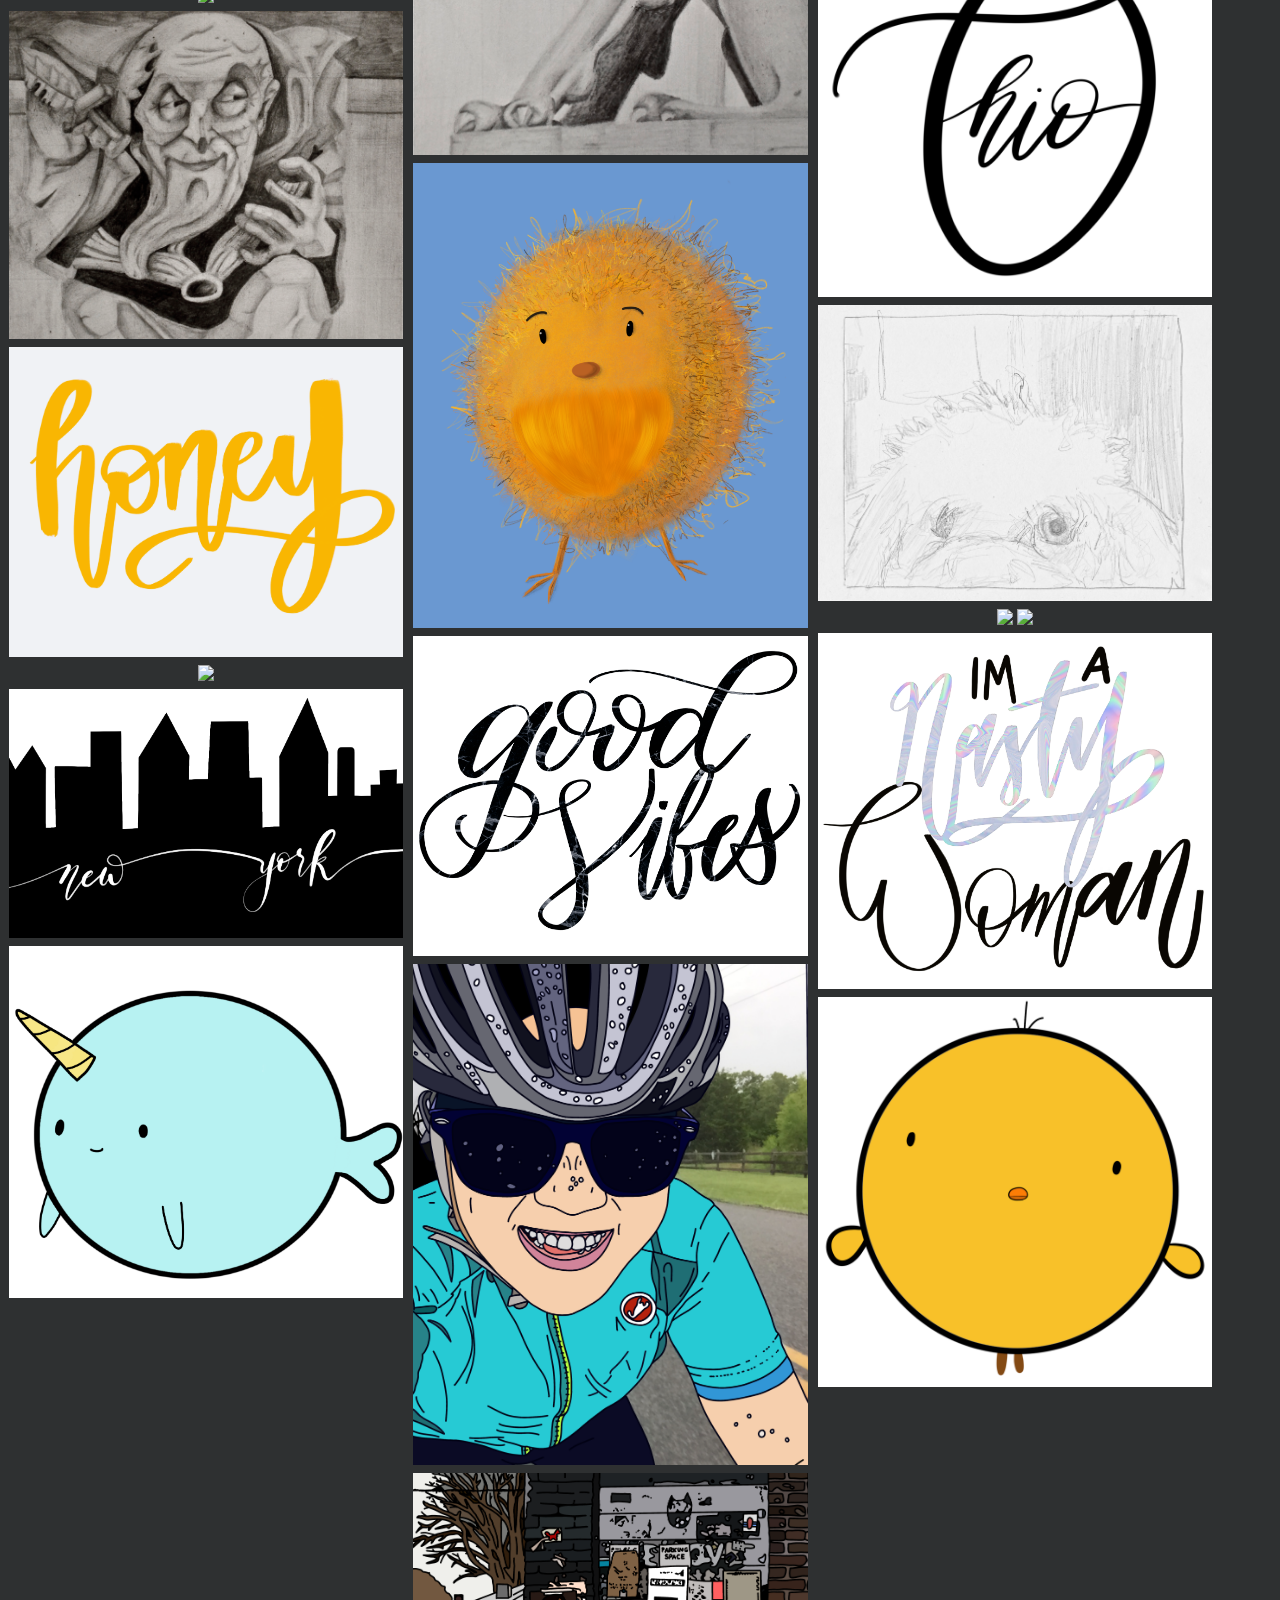
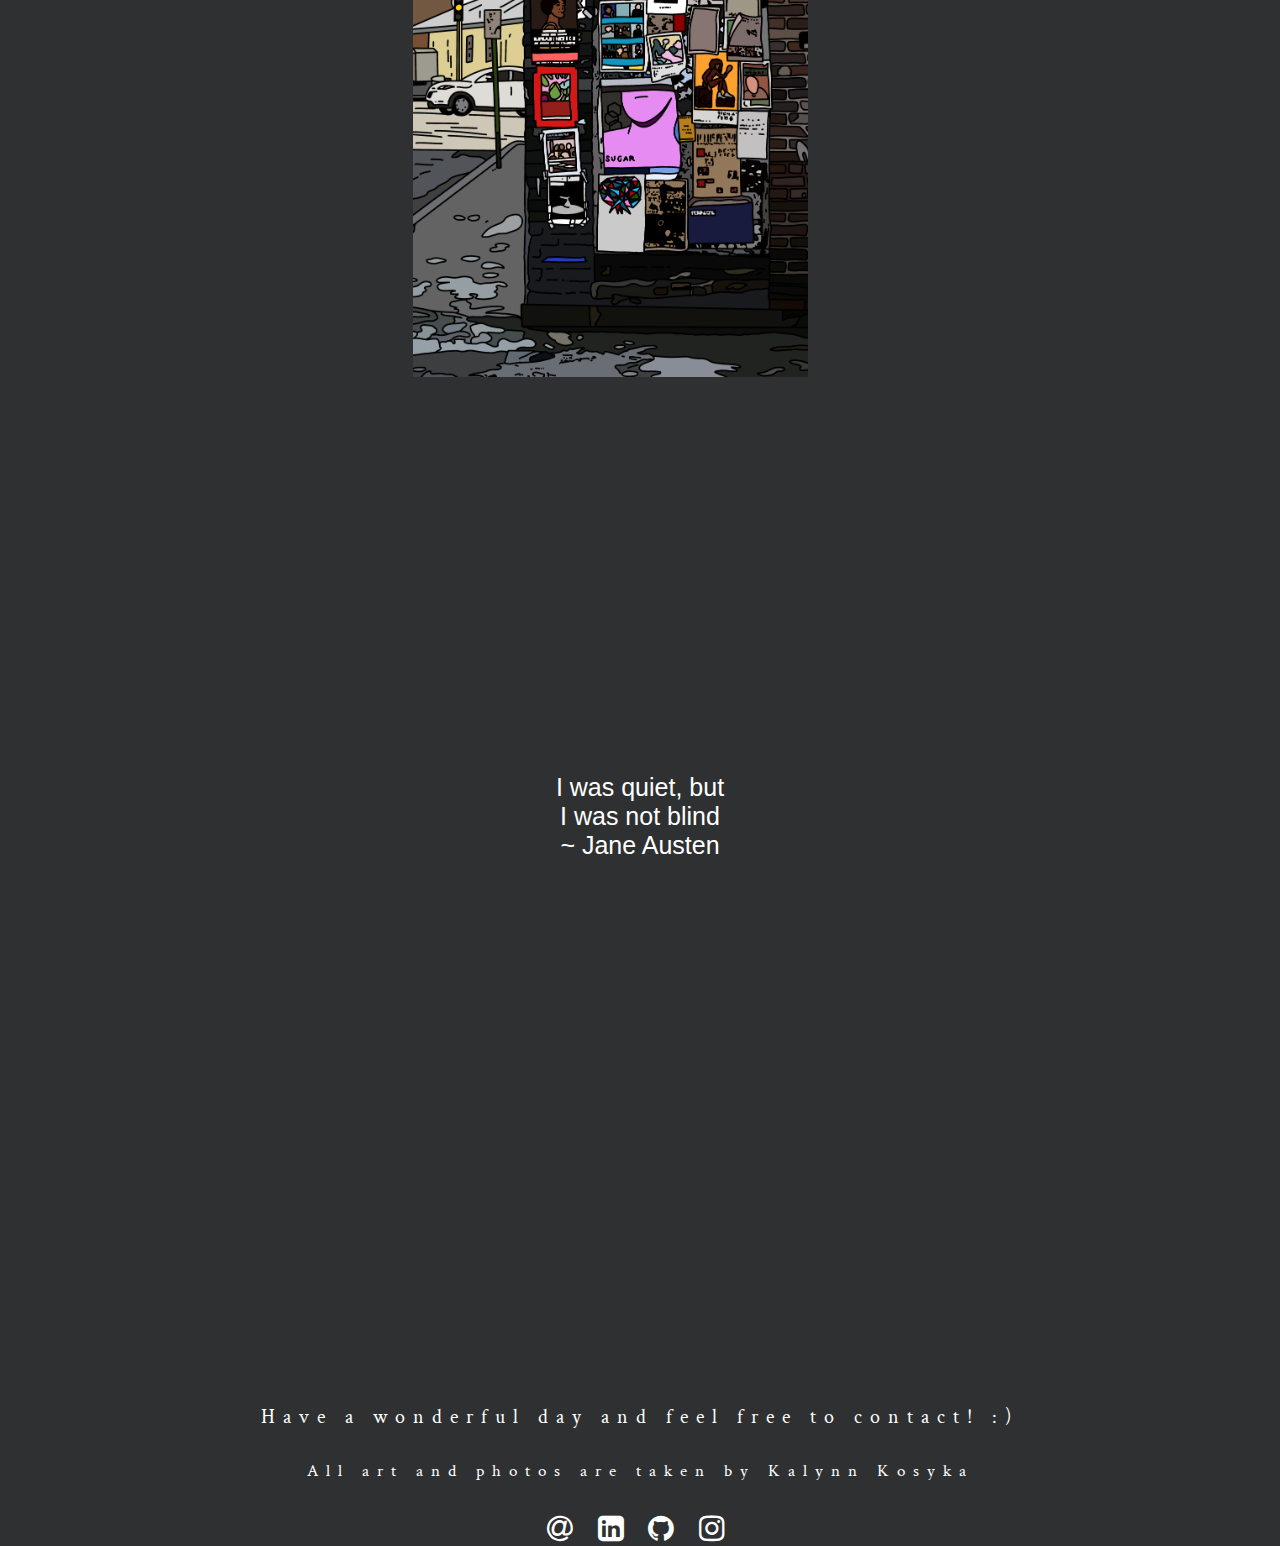
==== commit 3e9748f5: "wallsAds" ====
--- a/creative.html
+++ b/creative.html
@@ -152,6 +152,7 @@
       <img src="images/illustrations/pepe.jpg" style="width:100%"><!--digital-->
       <img src="images/illustrations/goodVibes.jpg" style="width:100%"><!--calligraphy-->
       <img src="images/illustrations/selfPortraitRide.jpg" style="width:100%"><!--digital-->
+            <img src="images/illustrations/wallAds.jpg" style="width:100%"><!--digital-->
     </div> 
 
     <div class="column">
@@ -162,6 +163,8 @@
       <img src="images/illustrations/privatecenter.jpg" style="width:100%"><!--digital-->
       <img src="images/illustrations/nastyWoman.jpg" style="width:100%"><!--calligraphy-->
       <img src="images/illustrations/chick.jpg" style="width:100%"><!--digital-->
+
+
 
       </div> 
     </div>
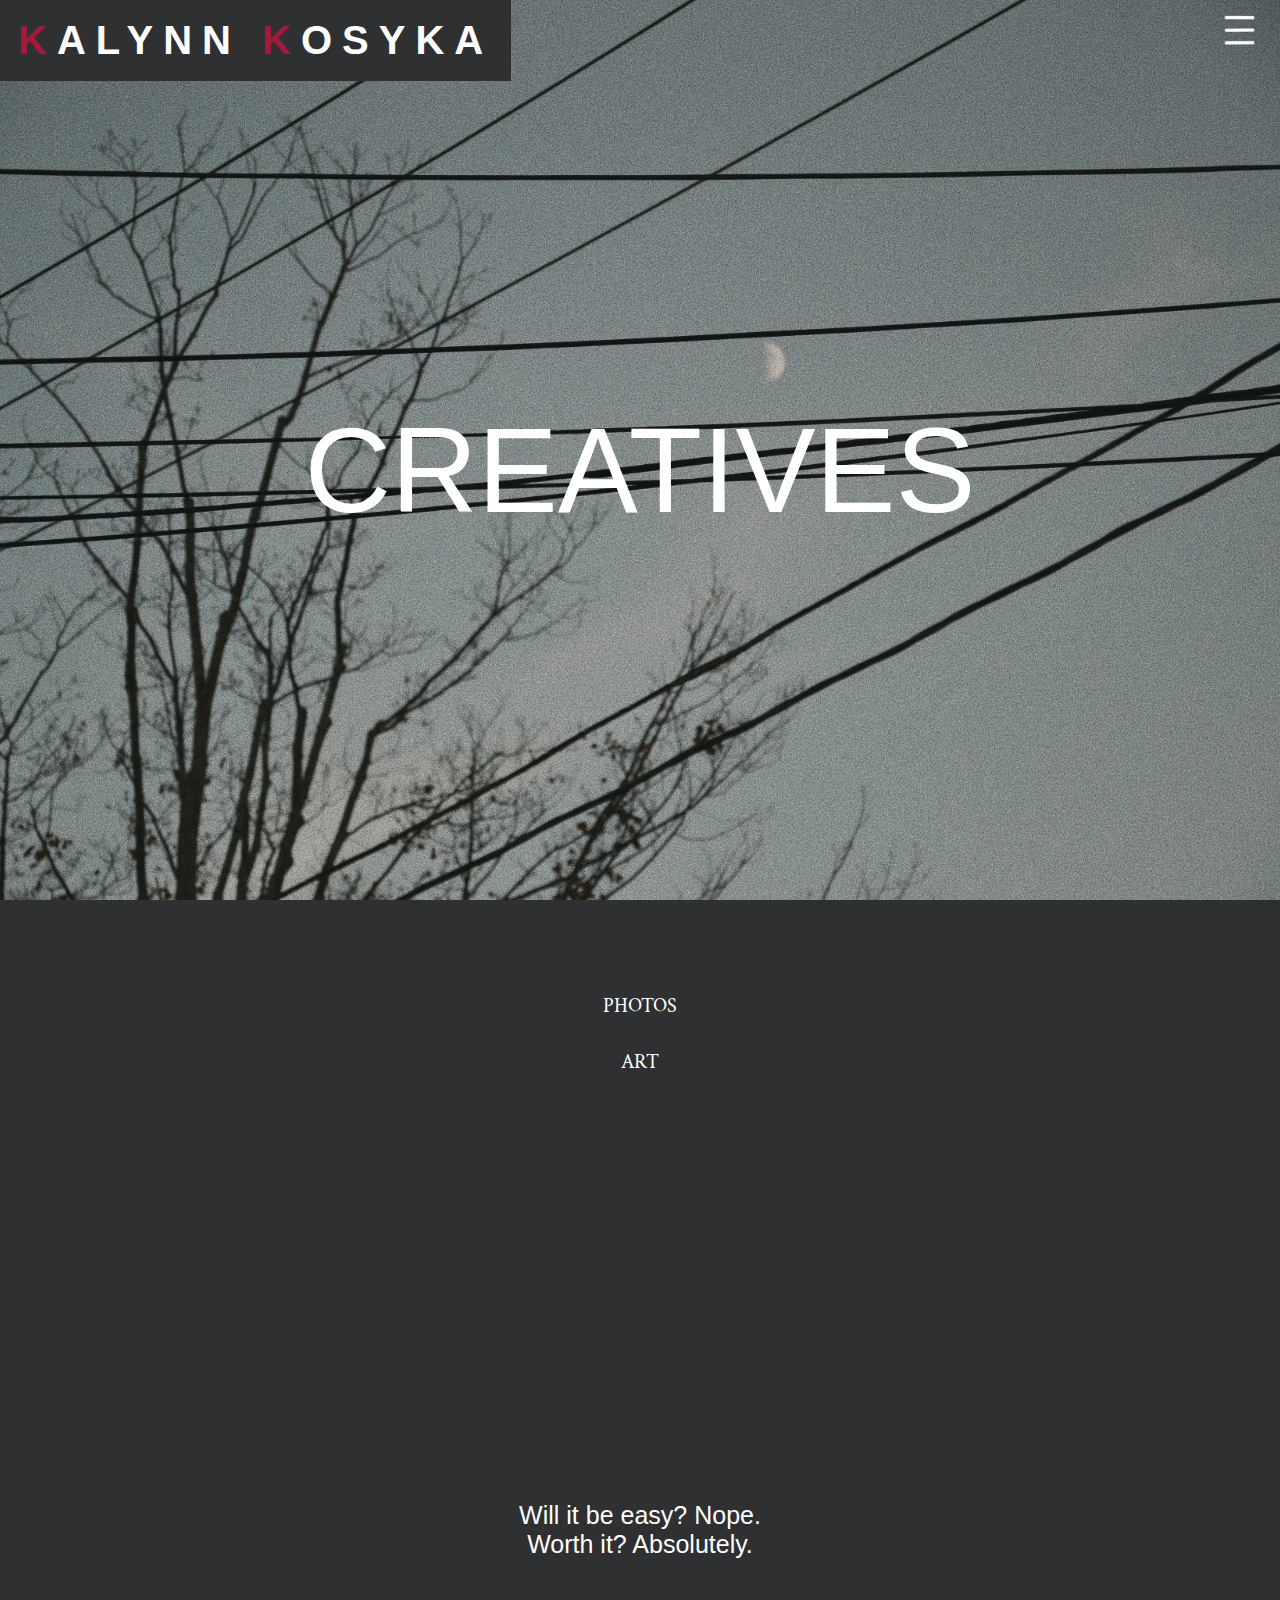
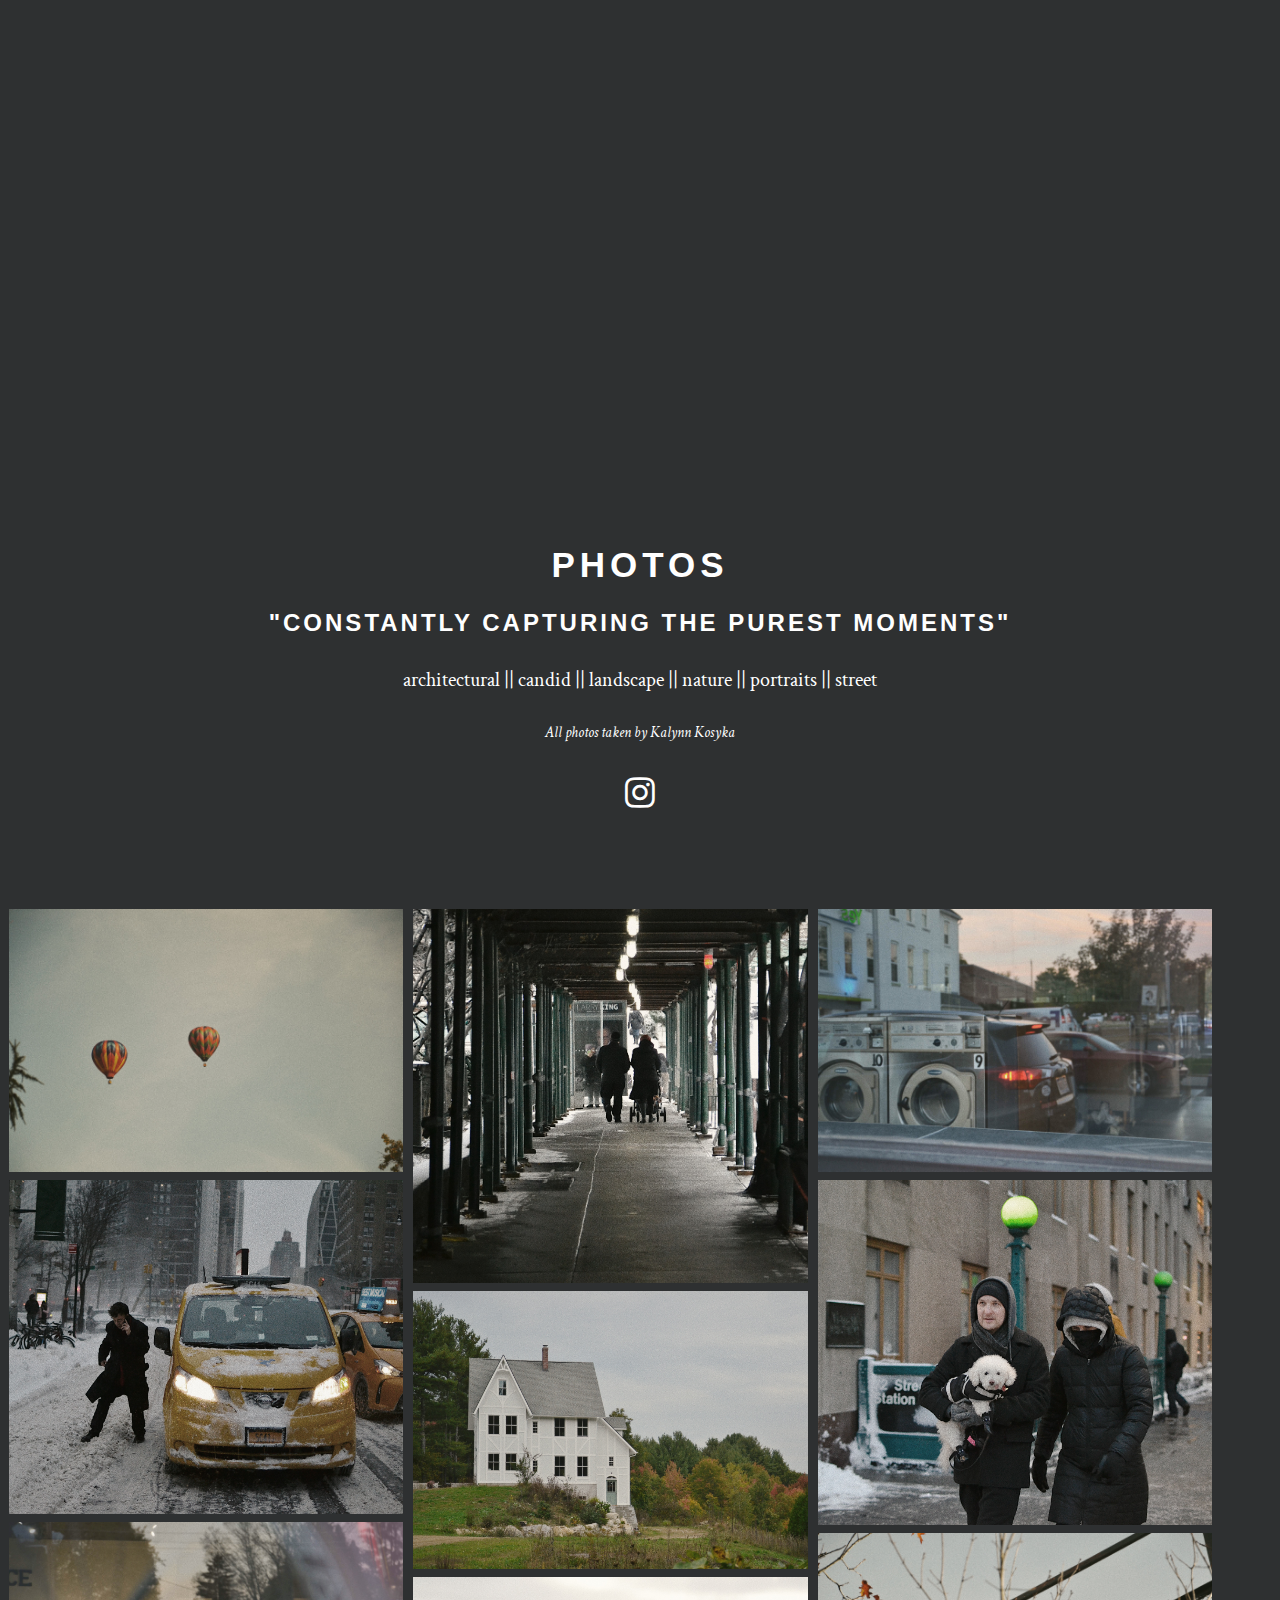
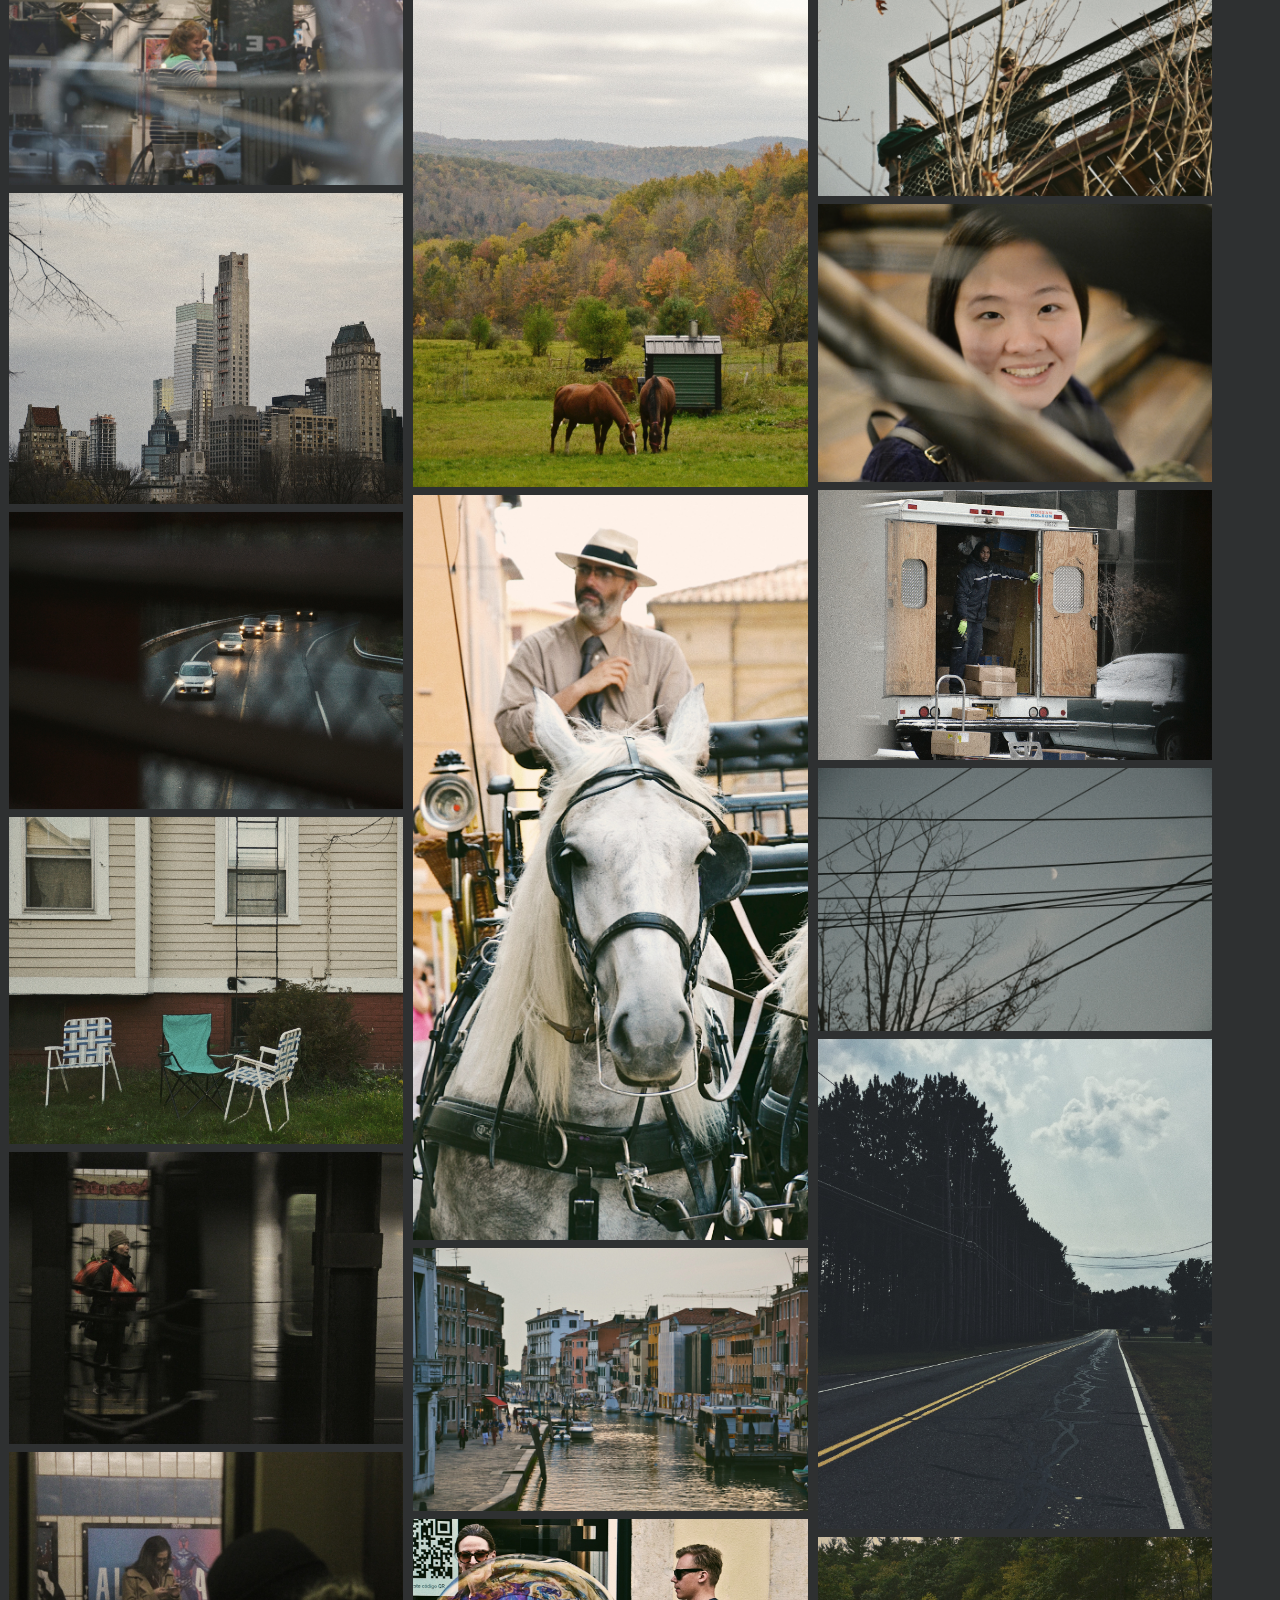
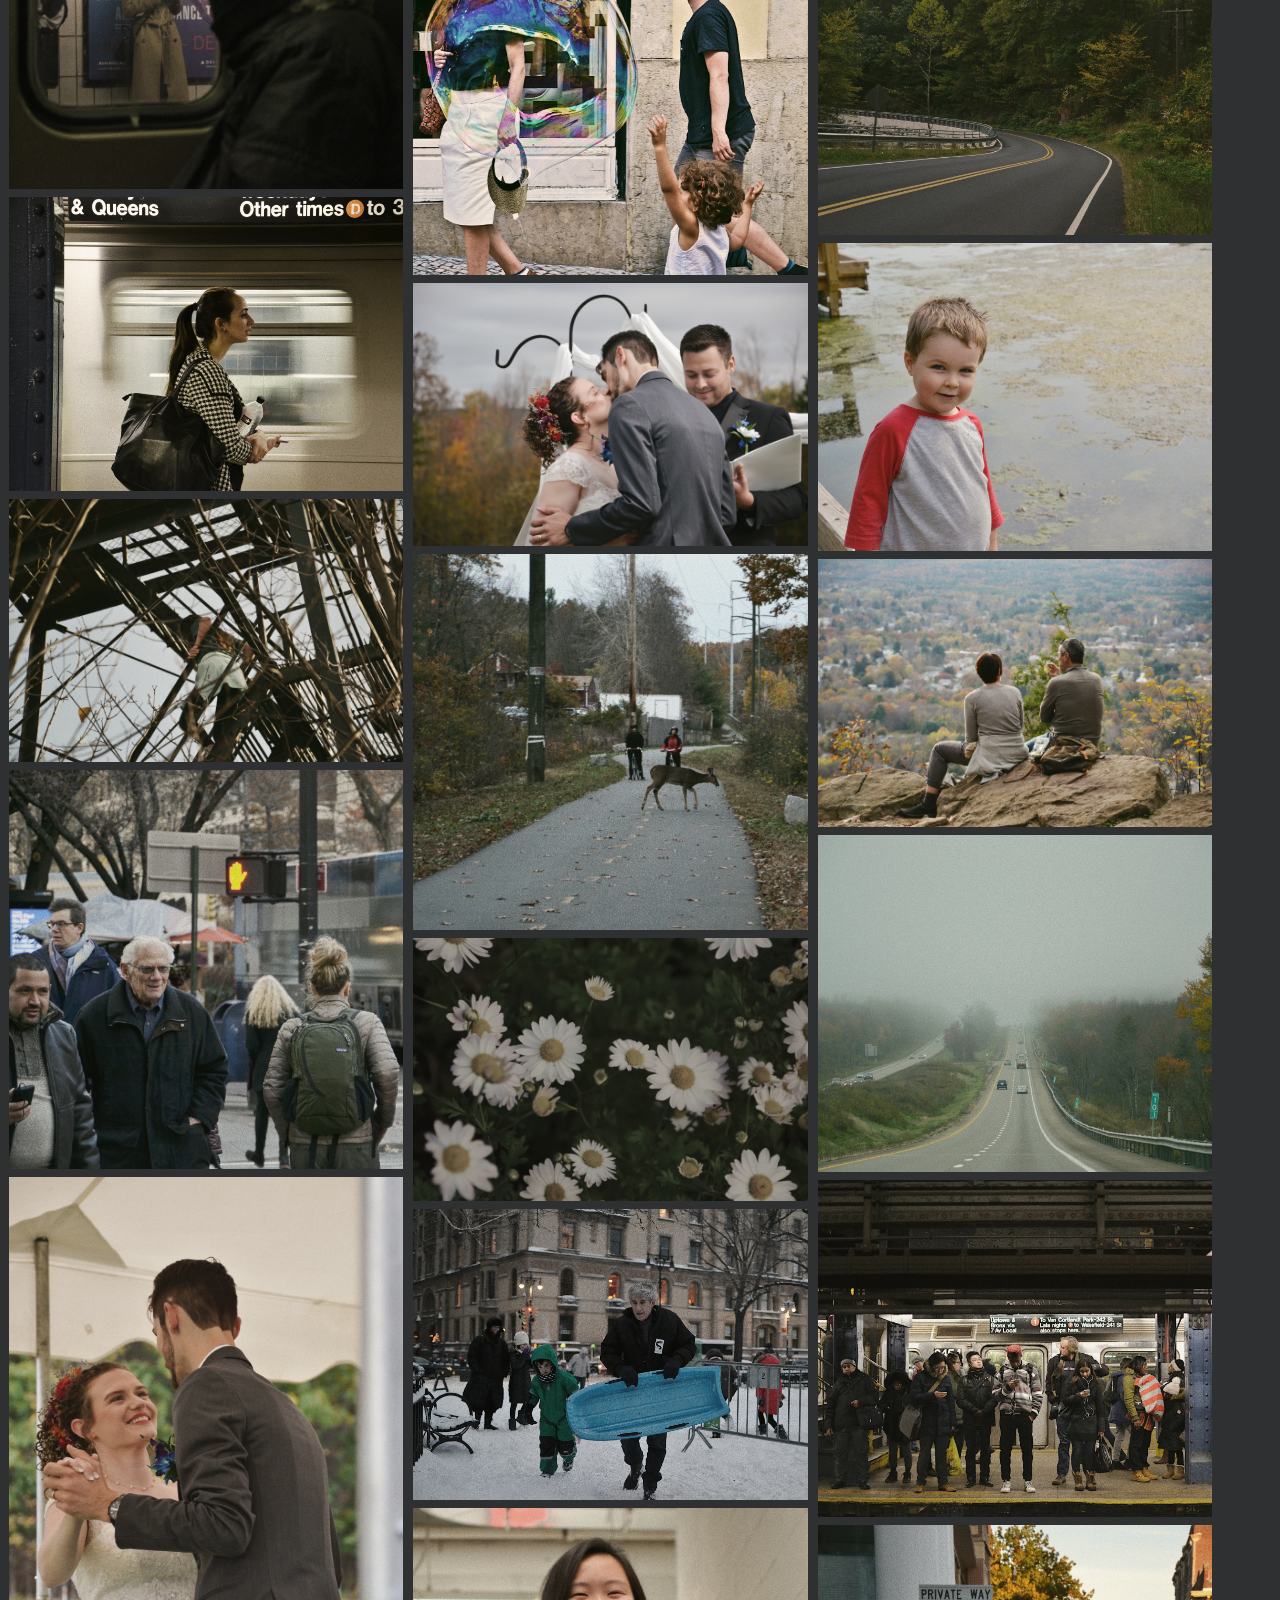
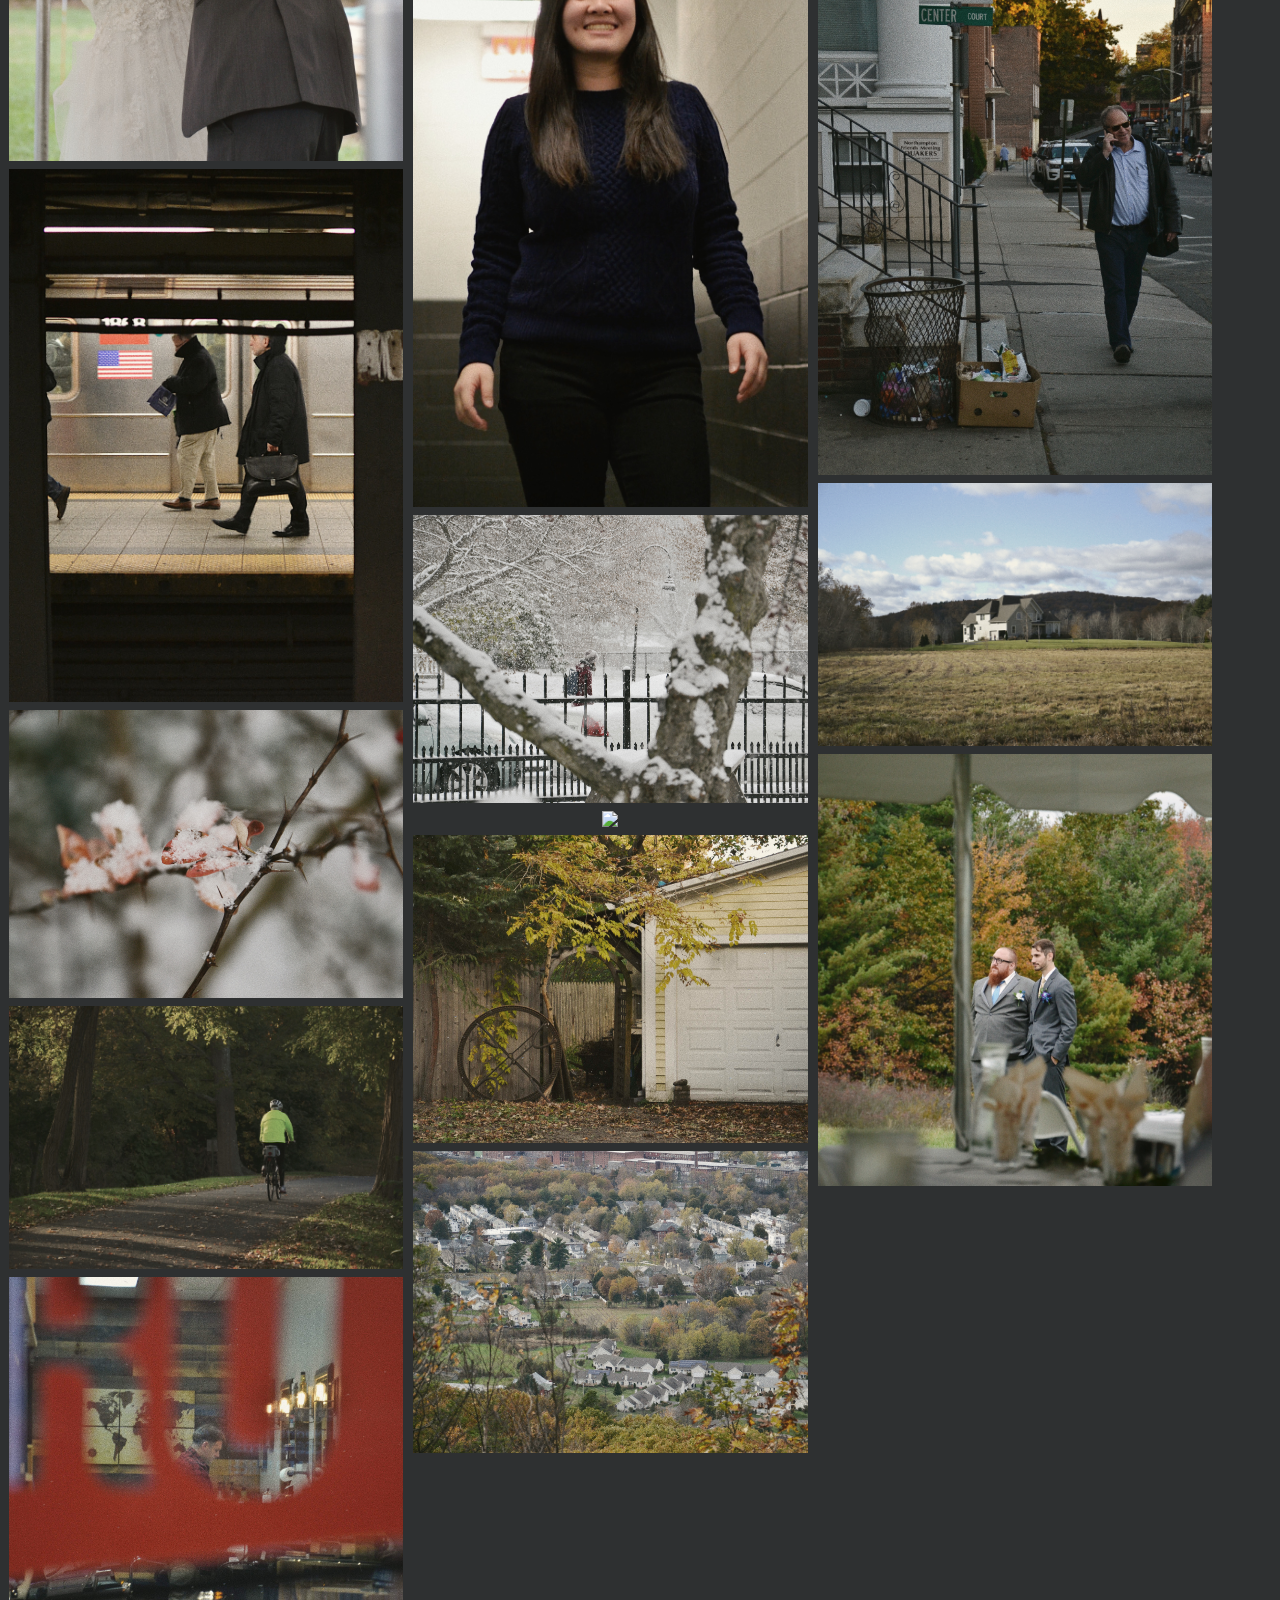
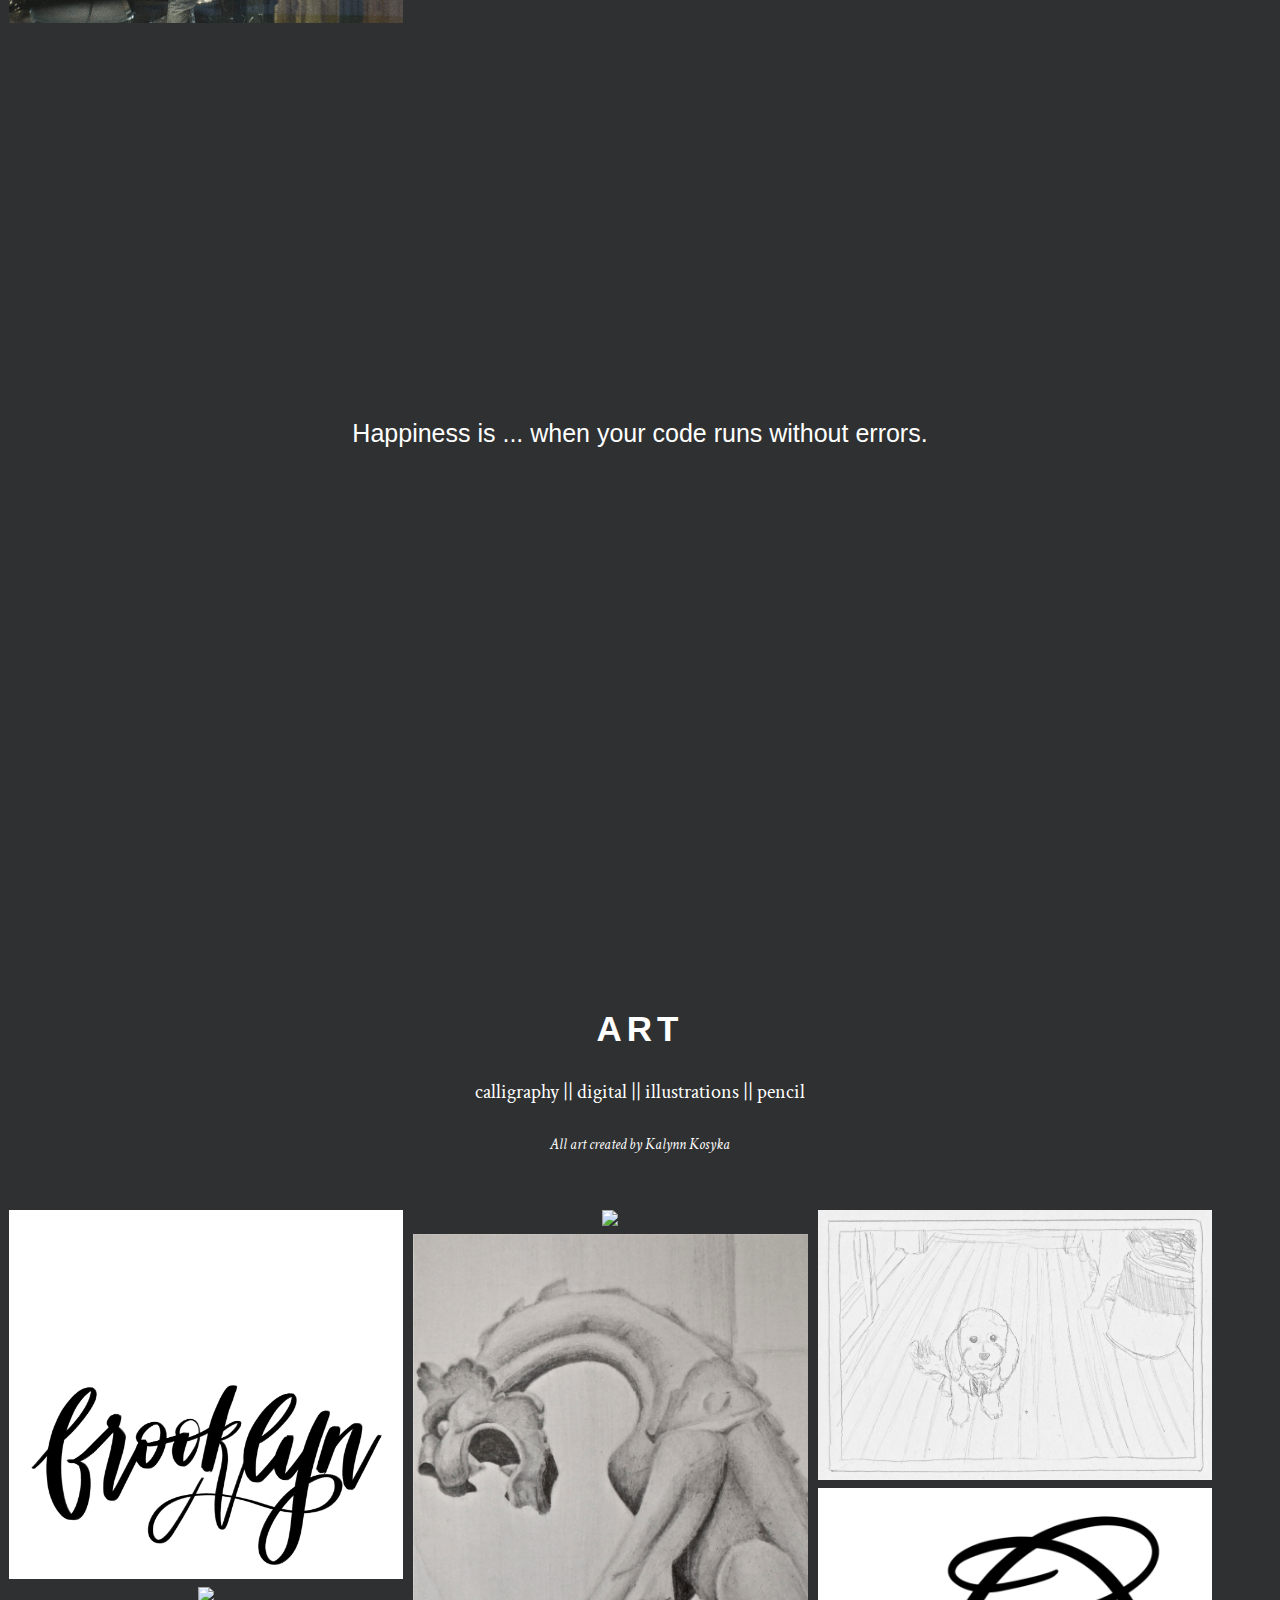
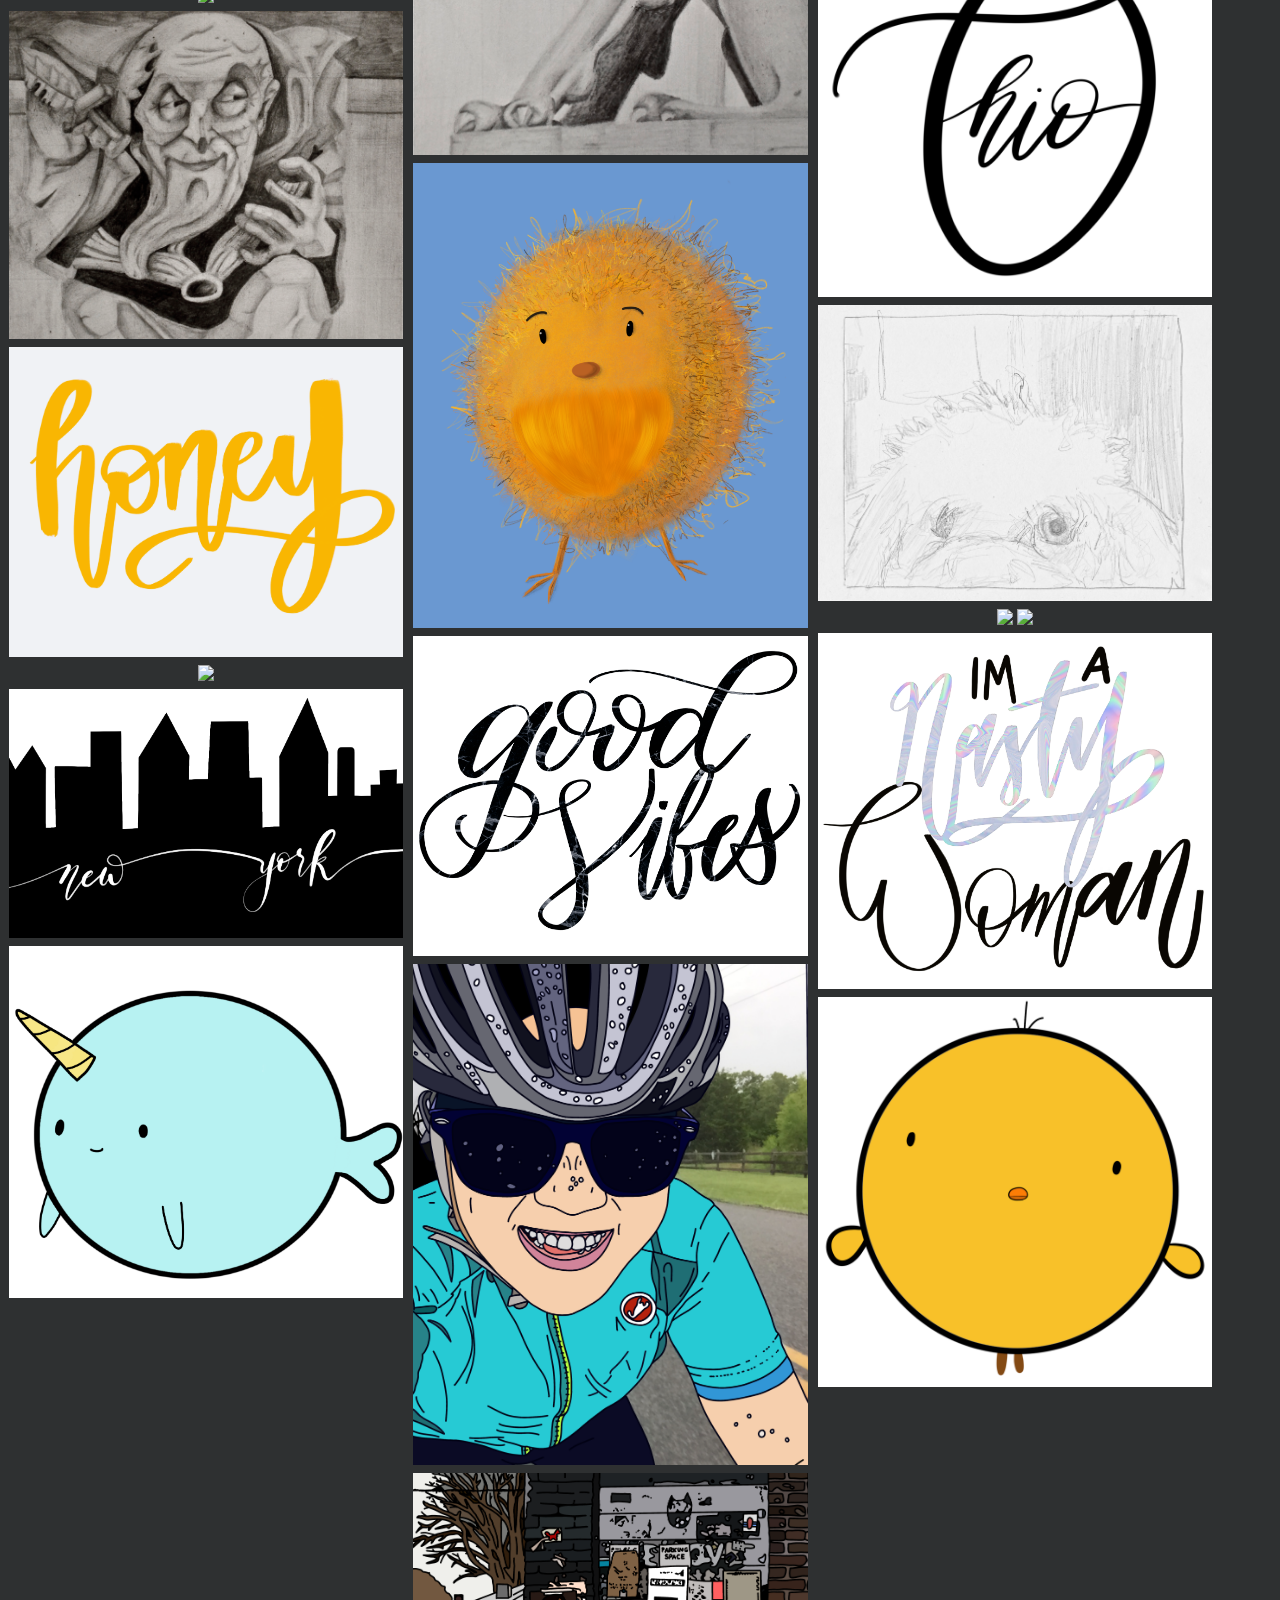
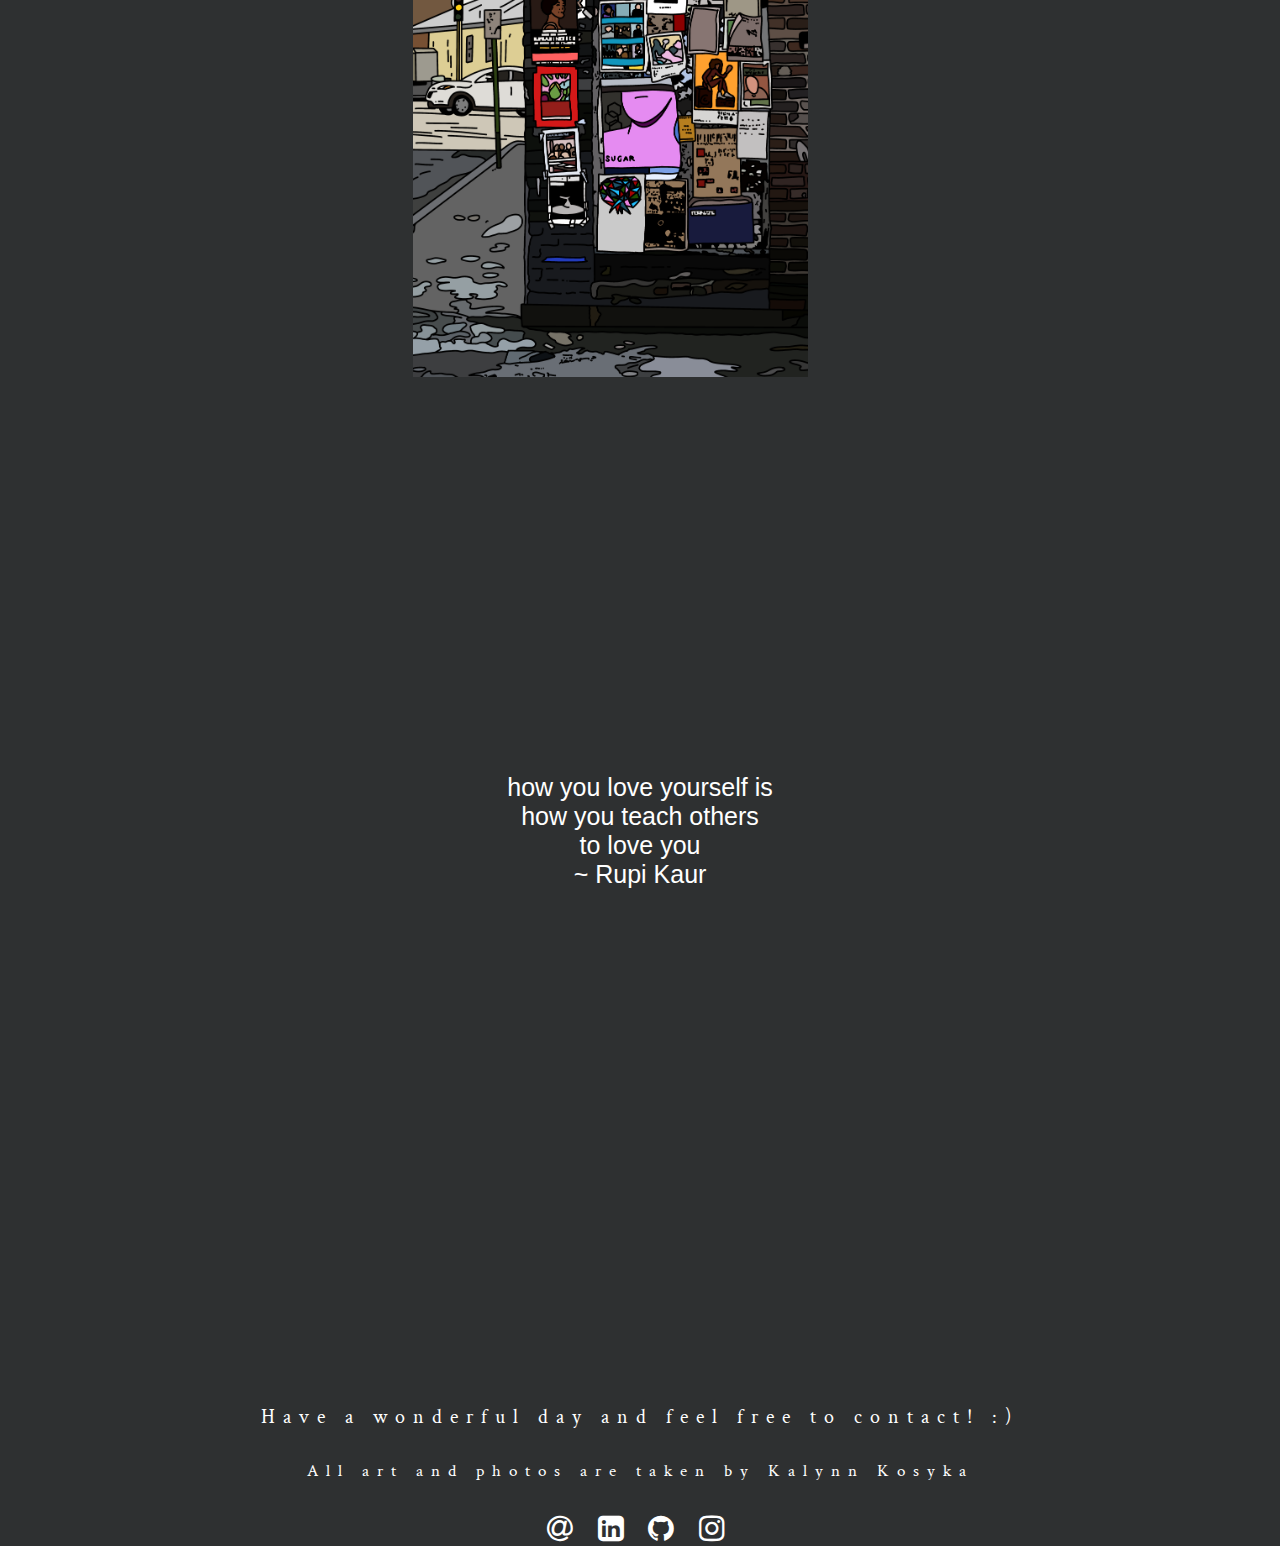
==== commit cb57b1d5: "update info & consolidate" ====
--- a/creative.html
+++ b/creative.html
@@ -1,253 +1,202 @@
 <!DOCTYPE html>
 <html>
-<head>
-  <title>KALYNN KOSYKA</title>
-  <link rel="stylesheet" type="text/css" href="index.css"> 
-  <link href="https://fonts.googleapis.com/css?family=Special+Elite" rel="stylesheet">
-  <link href="https://fonts.googleapis.com/css?family=Crimson+Text" rel="stylesheet">
-
-  <link rel="stylesheet" href="https://cdnjs.cloudflare.com/ajax/libs/font-awesome/4.7.0/css/font-awesome.min.css">
-</head>
-<body>
-
-  <div class="bgimg-7">
-    <div class="caption">
-        <h1 class="header">
-          <a href="index.html"><span id="header" class="border"><span style="color: #A6193C">K</span>ALYNN <span style="color: #A6193C">K</span>OSYKA</span></a>
-        </h1>
-
-    <input type="checkbox" id="slide" name="" value=""/>
-    <div id="container" class="container" >
-      <label for="slide" class="toggle"><img src="images/icon.png" height="30px" alt="moreInfo"></label>
-      <nav class="sidebar"> 
-        <ul>
-          <li><a href="index.html#about" onclick="uncheck()"> <span style="color: #A6193C">A</span>BOUT </a></li>
-          <li><a href="files/resume.pdf" target="_blank" onclick="uncheck()"> <span style="color: #A6193C">R</span>ESUME </a></li>
-          <li><a href="project.html" onclick="uncheck()"> <span style="color: #A6193C">P</span>ROJECTS </a></li>
-          <li><a href="creative.html" onclick="uncheck()"> <span style="color: #A6193C">C</span>REATIVES </a></li>
-          <li><a href="other.html" onclick="uncheck()"> <span style="color: #A6193C">O</span>THER </a></li>
-          <li><a href="#contact" onclick="uncheck()"> <span style="color: #A6193C">C</span>ONTACT </a></li>
-        </ul>
-      </nav>
-    </div>
-    </h1>
-      <span id="greeting">CREATIVES</span>
-    </div>
-  </div>
-
-  <div>
+  <head>
+    <title>KALYNN KOSYKA</title>
+    <link rel="stylesheet" type="text/css" href="index.css"> 
+    <link href="https://fonts.googleapis.com/css?family=Special+Elite" rel="stylesheet">
+    <link href="https://fonts.googleapis.com/css?family=Crimson+Text" rel="stylesheet">
+    <link rel="stylesheet" href="https://cdnjs.cloudflare.com/ajax/libs/font-awesome/4.7.0/css/font-awesome.min.css">
+    <script type="text/javascript" src="JSfunctions.js"></script>
+  </head>
+  <body>
+
+    <div class="bgimg-7">
+      <div class="caption">
+          <h1 class="header">
+            <a href="index.html"><span id="header" class="border"><span style="color: #A6193C">K</span>ALYNN <span style="color: #A6193C">K</span>OSYKA</span></a>
+          </h1>
+
+      <input type="checkbox" id="slide" name="" value=""/>
+      <div id="container" class="container" >
+        <label for="slide" class="toggle"><img src="images/icon.png" height="30px" alt="moreInfo"></label>
+        <nav class="sidebar"> 
+          <ul>
+            <li><a href="index.html#about" onclick="uncheck()"> <span style="color: #A6193C">A</span>BOUT </a></li>
+            <li><a href="files/resume.pdf" target="_blank" onclick="uncheck()"> <span style="color: #A6193C">R</span>ESUME </a></li>
+            <li><a href="project.html" onclick="uncheck()"> <span style="color: #A6193C">P</span>ROJECTS </a></li>
+            <li><a href="creative.html" onclick="uncheck()"> <span style="color: #A6193C">C</span>REATIVES </a></li>
+            <li><a href="other.html" onclick="uncheck()"> <span style="color: #A6193C">O</span>THER </a></li>
+            <li><a href="#contact" onclick="uncheck()"> <span style="color: #A6193C">C</span>ONTACT </a></li>
+          </ul>
+        </nav>
+      </div>
+      </h1>
+        <span id="greeting">CREATIVES</span>
+      </div>
+    </div>
+
     <div>
-      <br/>
-      <p><a href="#photos">PHOTOS</a></p>
-      <p><a href="#art">ART</a></p>
-      <br/>
-    </div>
-  </div>
-
-  <div class="bgimg-10">
-    <div class="caption">
-      <div id="quote1"></div>
-    </div>
-  </div>
-
-    <section id="photos">
       <div>
-        <br/><br/><br/>
-        <h1>PHOTOS</h1>
-        <h2>"constantly capturing the purest moments"</h2>
-        <p> architectural || candid || landscape || nature || portraits || street</p>
-        <p style="font-size: 15px;"><i> All photos taken by Kalynn Kosyka </i></p>
-        <p style="font-size: 35px;"><a href="https://www.instagram.com/kalkos.jpg/" target="_blank"><i class="fa fa-instagram" ></i></a></p>
-        <br/><br/><br/>
+        <br/>
+        <p><a href="#photos">PHOTOS</a></p>
+        <p><a href="#art">ART</a></p>
+        <br/>
+      </div>
+    </div>
+
+    <div class="bgimg-10">
+      <div class="caption">
+        <div id="quote1"></div>
+      </div>
+    </div>
+
+      <section id="photos">
+        <div>
+          <br/><br/><br/>
+          <h1>PHOTOS</h1>
+          <h2>"constantly capturing the purest moments"</h2>
+          <p> architectural || candid || landscape || nature || portraits || street</p>
+          <p style="font-size: 15px;"><i> All photos taken by Kalynn Kosyka </i></p>
+          <p style="font-size: 35px;"><a href="https://www.instagram.com/kalkos.jpg/" target="_blank"><i class="fa fa-instagram" ></i></a></p>
+          <br/><br/><br/>
+        </div>
+      </section>
+
+      <div class="row"> 
+        <div class="column">
+          <img src="images/photos/airBalloon.jpg" style="width:100%">
+          <img src="images/photos/alwaysWorking.jpg" style="width:100%">
+          <img src="images/photos/bikeShop.jpg" style="width:100%">
+          <img src="images/photos/buildings.jpg" style="width:100%">
+          <img src="images/photos/cars.jpg" style="width:100%">
+          <img src="images/photos/chairs.jpg" style="width:100%">
+          <img src="images/photos/hardworker.jpg" style="width:100%">
+          <img src="images/photos/throughWindow.jpg" style="width:100%">
+          <img src="images/photos/wait.jpg" style="width:100%">
+          <img src="images/photos/climbingDown.jpg" style="width:100%">
+          <img src="images/photos/streetWalk.jpg" style="width:100%">
+          <img src="images/photos/firstDance.jpg" style="width:100%">
+          <img src="images/photos/subway.jpg" style="width:100%">
+          <img src="images/photos/snowLeaf.jpg" style="width:100%">
+          <img src="images/photos/yellowBikeRide.jpg" style="width:100%">
+          <img src="images/photos/inTheU.jpg" style="width:100%">
+        </div>
+        <div class="column">
+          <img src="images/photos/construction.jpg" style="width:100%">
+          <img src="images/photos/cuteHouse.jpg" style="width:100%">
+          <img src="images/photos/horses.jpg" style="width:100%">
+          <img src="images/photos/manHorse.jpg" style="width:100%">
+          <img src="images/photos/waterTown.jpg" style="width:100%">
+          <img src="images/photos/bubble.jpg" style="width:100%">
+          <img src="images/photos/firstKiss.jpg" style="width:100%">
+          <img src="images/photos/deerOnTrail.jpg" style="width:100%">
+          <img src="images/photos/flowers.jpg" style="width:100%">
+          <img src="images/photos/foreverYoung.jpg" style="width:100%">
+          <img src="images/photos/smileNow.jpg" style="width:100%">
+          <img src="images/photos/snowTree.jpg" style="width:100%">
+          <img src="images/photos/smithField.jpg" style="width:100%">
+          <img src="images/photos/garage.jpg" style="width:100%">
+          <img src="images/photos/houses.jpg" style="width:100%">
+        </div> 
+        <div class="column">
+          <img src="images/photos/laundryReflection.jpg" style="width:100%">
+          <img src="images/photos/littleDog.jpg" style="width:100%">
+          <img src="images/photos/lookingDown.jpg" style="width:100%">
+          <img src="images/photos/throughFence.jpg" style="width:100%">
+          <img src="images/photos/mail.jpg" style="width:100%">
+          <img src="images/photos/moonWires.jpg" style="width:100%">
+          <img src="images/photos/longRoad.jpg" style="width:100%">
+          <img src="images/photos/curveRoad.jpg" style="width:100%">
+          <img src="images/photos/littleBoy.jpg" style="width:100%">
+          <img src="images/photos/mountainViews.jpg" style="width:100%">
+          <img src="images/photos/roadTrip.jpg" style="width:100%">
+          <img src="images/photos/subwayWait.jpg" style="width:100%">
+          <img src="images/photos/walkingTalking.jpg" style="width:100%">
+          <img src="images/photos/fallHouse.jpg" style="width:100%">
+          <img src="images/photos/bestMan.jpg" style="width:100%">
+        </div> 
+      </div>
+      <br/>
+    </div>
+
+    <div class="bgimg-9">
+      <div class="caption">
+        <div id="quote2"></div>
+      </div>
+    </div>
+
+    <section id="art">
+      <div>
+        <h1> ART </h1>
+        <p> calligraphy || digital || illustrations || pencil </p>
+        <p style="font-size: 15px;"><i> All art created by Kalynn Kosyka </i></p>
+        <br/>
+        <!-- <p>COMING SOON!!</p> -->
       </div>
     </section>
 
     <div class="row"> 
       <div class="column">
-        <img src="images/photos/airBalloon.jpg" style="width:100%">
-        <img src="images/photos/alwaysWorking.jpg" style="width:100%">
-        <img src="images/photos/bikeShop.jpg" style="width:100%">
-        <img src="images/photos/buildings.jpg" style="width:100%">
-        <img src="images/photos/cars.jpg" style="width:100%">
-        <img src="images/photos/chairs.jpg" style="width:100%">
-        <img src="images/photos/hardworker.jpg" style="width:100%">
-        <img src="images/photos/throughWindow.jpg" style="width:100%">
-        <img src="images/photos/wait.jpg" style="width:100%">
-        <img src="images/photos/climbingDown.jpg" style="width:100%">
-        <img src="images/photos/streetWalk.jpg" style="width:100%">
-        <img src="images/photos/firstDance.jpg" style="width:100%">
-        <img src="images/photos/subway.jpg" style="width:100%">
-        <img src="images/photos/snowLeaf.jpg" style="width:100%">
-        <img src="images/photos/yellowBikeRide.jpg" style="width:100%">
-        <img src="images/photos/inTheU.jpg" style="width:100%">
-      </div>
+        <img src="images/illustrations/brooklyn.jpg" style="width:100%"> <!--calligraphy-->
+        <img src="images/illustrations/carDog.jpg" style="width:100%"> <!--digital-->
+        <img src="images/illustrations/gargoyle1.jpg" style="width:100%"><!--pencil-->
+        <img src="images/illustrations/honey.jpg" style="width:100%"><!--calligraphy-->
+        <img src="images/illustrations/theWait.jpg" style="width:100%"><!--digital-->
+        <img src="images/illustrations/ny.jpg" style="width:100%"><!--calligraphy-->
+        <img src="images/illustrations/narwhal.jpg" style="width:100%"><!--digital-->
+      </div>
+
       <div class="column">
-        <img src="images/photos/construction.jpg" style="width:100%">
-        <img src="images/photos/cuteHouse.jpg" style="width:100%">
-        <img src="images/photos/horses.jpg" style="width:100%">
-        <img src="images/photos/manHorse.jpg" style="width:100%">
-        <img src="images/photos/waterTown.jpg" style="width:100%">
-        <img src="images/photos/bubble.jpg" style="width:100%">
-        <img src="images/photos/firstKiss.jpg" style="width:100%">
-        <img src="images/photos/deerOnTrail.jpg" style="width:100%">
-        <img src="images/photos/flowers.jpg" style="width:100%">
-        <img src="images/photos/foreverYoung.jpg" style="width:100%">
-        <img src="images/photos/smileNow.jpg" style="width:100%">
-        <img src="images/photos/snowTree.jpg" style="width:100%">
-        <img src="images/photos/smithField.jpg" style="width:100%">
-        <img src="images/photos/garage.jpg" style="width:100%">
-        <img src="images/photos/houses.jpg" style="width:100%">
+        <img src="images/illustrations/summerStop.jpg" style="width:100%"><!--digital-->
+        <img src="images/illustrations/gargoyle2.jpg" style="width:100%"><!--pencil-->
+        <img src="images/illustrations/pepe.jpg" style="width:100%"><!--digital-->
+        <img src="images/illustrations/goodVibes.jpg" style="width:100%"><!--calligraphy-->
+        <img src="images/illustrations/selfPortraitRide.jpg" style="width:100%"><!--digital-->
+              <img src="images/illustrations/wallAds.jpg" style="width:100%"><!--digital-->
       </div> 
+
       <div class="column">
-        <img src="images/photos/laundryReflection.jpg" style="width:100%">
-        <img src="images/photos/littleDog.jpg" style="width:100%">
-        <img src="images/photos/lookingDown.jpg" style="width:100%">
-        <img src="images/photos/throughFence.jpg" style="width:100%">
-        <img src="images/photos/mail.jpg" style="width:100%">
-        <img src="images/photos/moonWires.jpg" style="width:100%">
-        <img src="images/photos/longRoad.jpg" style="width:100%">
-        <img src="images/photos/curveRoad.jpg" style="width:100%">
-        <img src="images/photos/littleBoy.jpg" style="width:100%">
-        <img src="images/photos/mountainViews.jpg" style="width:100%">
-        <img src="images/photos/roadTrip.jpg" style="width:100%">
-        <img src="images/photos/subwayWait.jpg" style="width:100%">
-        <img src="images/photos/walkingTalking.jpg" style="width:100%">
-        <img src="images/photos/fallHouse.jpg" style="width:100%">
-        <img src="images/photos/bestMan.jpg" style="width:100%">
-      </div> 
-    </div>
-    <br/>
+        <img src="images/illustrations/PencilDog.jpg" style="width:100%"><!--pencil-->
+        <img src="images/illustrations/ohio.jpg" style="width:100%"><!--calligraphy-->
+        <img src="images/illustrations/PencilDogHead.jpg" style="width:100%"><!--pencil-->
+        <img src="images/illustrations/coldRun.jpg" style="width:100%"><!--digital-->
+        <img src="images/illustrations/privatecenter.jpg" style="width:100%"><!--digital-->
+        <img src="images/illustrations/nastyWoman.jpg" style="width:100%"><!--calligraphy-->
+        <img src="images/illustrations/chick.jpg" style="width:100%"><!--digital-->
+
+
+
+        </div> 
+      </div>
+      <br/>
+    </div> 
+
+    <div class="bgimg-4">
+      <div class="caption">
+        <div id="quote3"></div>
+      </div>
+    </div>
+
+  <section id="contact">
+  <div>
+    <div id="footer">
+      <br/>
+      <p>Have a wonderful day and feel free to contact! :)</p>
+      <p style="font-size: 17px;">All art and photos are taken by Kalynn Kosyka</p>
+      <a href="mailto:kkosyka@smith.edu"><i class="fa fa-at" ></i></a>
+      <a href="https://www.linkedin.com/in/kkosyka/" target="_blank"><i class="fa fa-linkedin-square" ></i></a>
+      <a href="https://github.com/kkosyka" target="_blank"><i class="fa fa-github" ></i></a>
+      <a href="https://www.instagram.com/kalkos.jpg/" target="_blank"><i class="fa fa-instagram" ></i></a>
+      <br/>
+    </div>
   </div>
-
-  <div class="bgimg-9">
-    <div class="caption">
-      <div id="quote2"></div>
-    </div>
-  </div>
-
-  <section id="art">
-    <div>
-      <h1> ART </h1>
-      <p> calligraphy || digital || illustrations || pencil </p>
-      <p style="font-size: 15px;"><i> All art created by Kalynn Kosyka </i></p>
-      <br/>
-      <!-- <p>COMING SOON!!</p> -->
-    </div>
   </section>
 
-  <div class="row"> 
-    <div class="column">
-      <img src="images/illustrations/brooklyn.jpg" style="width:100%"> <!--calligraphy-->
-      <img src="images/illustrations/carDog.jpg" style="width:100%"> <!--digital-->
-      <img src="images/illustrations/gargoyle1.jpg" style="width:100%"><!--pencil-->
-      <img src="images/illustrations/honey.jpg" style="width:100%"><!--calligraphy-->
-      <img src="images/illustrations/theWait.jpg" style="width:100%"><!--digital-->
-      <img src="images/illustrations/ny.jpg" style="width:100%"><!--calligraphy-->
-      <img src="images/illustrations/narwhal.jpg" style="width:100%"><!--digital-->
-    </div>
-
-    <div class="column">
-      <img src="images/illustrations/summerStop.jpg" style="width:100%"><!--digital-->
-      <img src="images/illustrations/gargoyle2.jpg" style="width:100%"><!--pencil-->
-      <img src="images/illustrations/pepe.jpg" style="width:100%"><!--digital-->
-      <img src="images/illustrations/goodVibes.jpg" style="width:100%"><!--calligraphy-->
-      <img src="images/illustrations/selfPortraitRide.jpg" style="width:100%"><!--digital-->
-            <img src="images/illustrations/wallAds.jpg" style="width:100%"><!--digital-->
-    </div> 
-
-    <div class="column">
-      <img src="images/illustrations/PencilDog.jpg" style="width:100%"><!--pencil-->
-      <img src="images/illustrations/ohio.jpg" style="width:100%"><!--calligraphy-->
-      <img src="images/illustrations/PencilDogHead.jpg" style="width:100%"><!--pencil-->
-      <img src="images/illustrations/coldRun.jpg" style="width:100%"><!--digital-->
-      <img src="images/illustrations/privatecenter.jpg" style="width:100%"><!--digital-->
-      <img src="images/illustrations/nastyWoman.jpg" style="width:100%"><!--calligraphy-->
-      <img src="images/illustrations/chick.jpg" style="width:100%"><!--digital-->
-
-
-
-      </div> 
-    </div>
-    <br/>
-  </div> 
-
-  <div class="bgimg-4">
-    <div class="caption">
-      <div id="quote3"></div>
-    </div>
-  </div>
-
-<section id="contact">
-<div>
-  <div id="footer">
-    <br/>
-    <p>Have a wonderful day and feel free to contact! :)</p>
-    <p style="font-size: 17px;">All art and photos are taken by Kalynn Kosyka</p>
-    <a href="mailto:kkosyka@smith.edu"><i class="fa fa-at" ></i></a>
-    <a href="https://www.linkedin.com/in/kkosyka/" target="_blank"><i class="fa fa-linkedin-square" ></i></a>
-    <a href="https://github.com/kkosyka" target="_blank"><i class="fa fa-github" ></i></a>
-    <a href="https://www.instagram.com/kalkos.jpg/" target="_blank"><i class="fa fa-instagram" ></i></a>
-    <br/>
-  </div>
-</div>
-</section>
-
-</body>
-
-<!-- <script src="http://ajax.googleapis.com/ajax/libs/jquery/2.0.0/jquery.min.js"> -->
+  </body>
+
 <script type="text/javascript">
-  function uncheck(){
-    document.getElementById("slide").checked = false;
-  }
-
-
-  function uncheck(){
-    document.getElementById("slide").checked = false;
-  }
-
-  var quotes = ['Don&#39t stop until you&#39re proud.',
-    'A new language is a new life.',
-    'Will it be easy? Nope.<br/>Worth it? Absolutely.',
-    'The expert in anything was once a beginner.',
-    'Always do what you are afraid to do.',
-    'Don&#39t lose the spark that makes you You. <br/>~ C.J. Peterson',
-    'Happiness is ... when your code runs without errors.',
-    'Try to be a rainbow in someone&#39s cloud. <br/>~ Maya Angelou',
-    'Out of difficulties grow miracles. <br/>~ Jean de la Bruyere',
-    'Never let anyone disturb your composure, <br/>deter your accomplishment, <br/>or destroy your happiness.',
-    'If you are not willing to risk the usual <br/>you will have to settle for the ordinary.<br/> ~ Jim Rohn',
-    'You must never behave as if your life belongs to a man. <br/>Your life belongs to you and you alone.<br/> ~ Chimamanda Adichie',
-    'Life goes by fast. Enjoy it. Calm down. It&#39s all funny. <br/> ~ Joan Rivers',
-    'how you love yourself is<br/>how you teach others<br/>to love you <br/>~ Rupi Kaur',
-    'Don&#39t cry because it&#39s over, smile because it happened.<br/>~ Dr. Seuss',
-    'where<br/>you are.<br/> is not <br/>who<br/>you are.<br/>~ circumstances',
-    'The world is yours.',
-    'Follow your most intense<br/>obsessions mercilessly.<br/>~ Frank Kafka',
-    'Silence isn&#39t empty, it&#39s full<br/> of answers',
-    'With the new day comes new strength and new thoughts.<br/>~ Eleanor Roosevelt',
-    'Better an oops<br/> than a what if.',
-    'She<br/>dreams<br/>more<br/>often<br/>than<br/>she<br/>sleeps', 
-    'You only fail when you stop trying.',
-    'I was quiet, but<br/>I was not blind<br/>~ Jane Austen',
-    'It doesn&#39t matter where you came from. <br/>All that matters is where you are going.<br/>~ Brian Tracy',
-    'We become what we think about.<br/> -Earl Nightingale',
-    'Don&#39t let yesterday take up too much of today.<br/> ~ Will Rogers',
-    'We may encounter many defeats<br/> but we must not be defeated.<br/>~ Maya Angelou',
-    'Creativity isiIntelligence having fun.<br/>~ Albert Einstein'
-
-    ];
-
-    randomQuote();
-    function randomQuote(){
-      for(var i =1; i<4;i++){
-        var quote = quotes[Math.floor(Math.random() * quotes.length)];
-        var id = "quote" + i.toString();
-        document.getElementById(id).innerHTML = '<span >' + quote + '</span >';
-      }
-    }
-    randomQuote();
-</script>
-
+  uncheck();
+  randomQuote(4);
 </script>
 
 </html>
